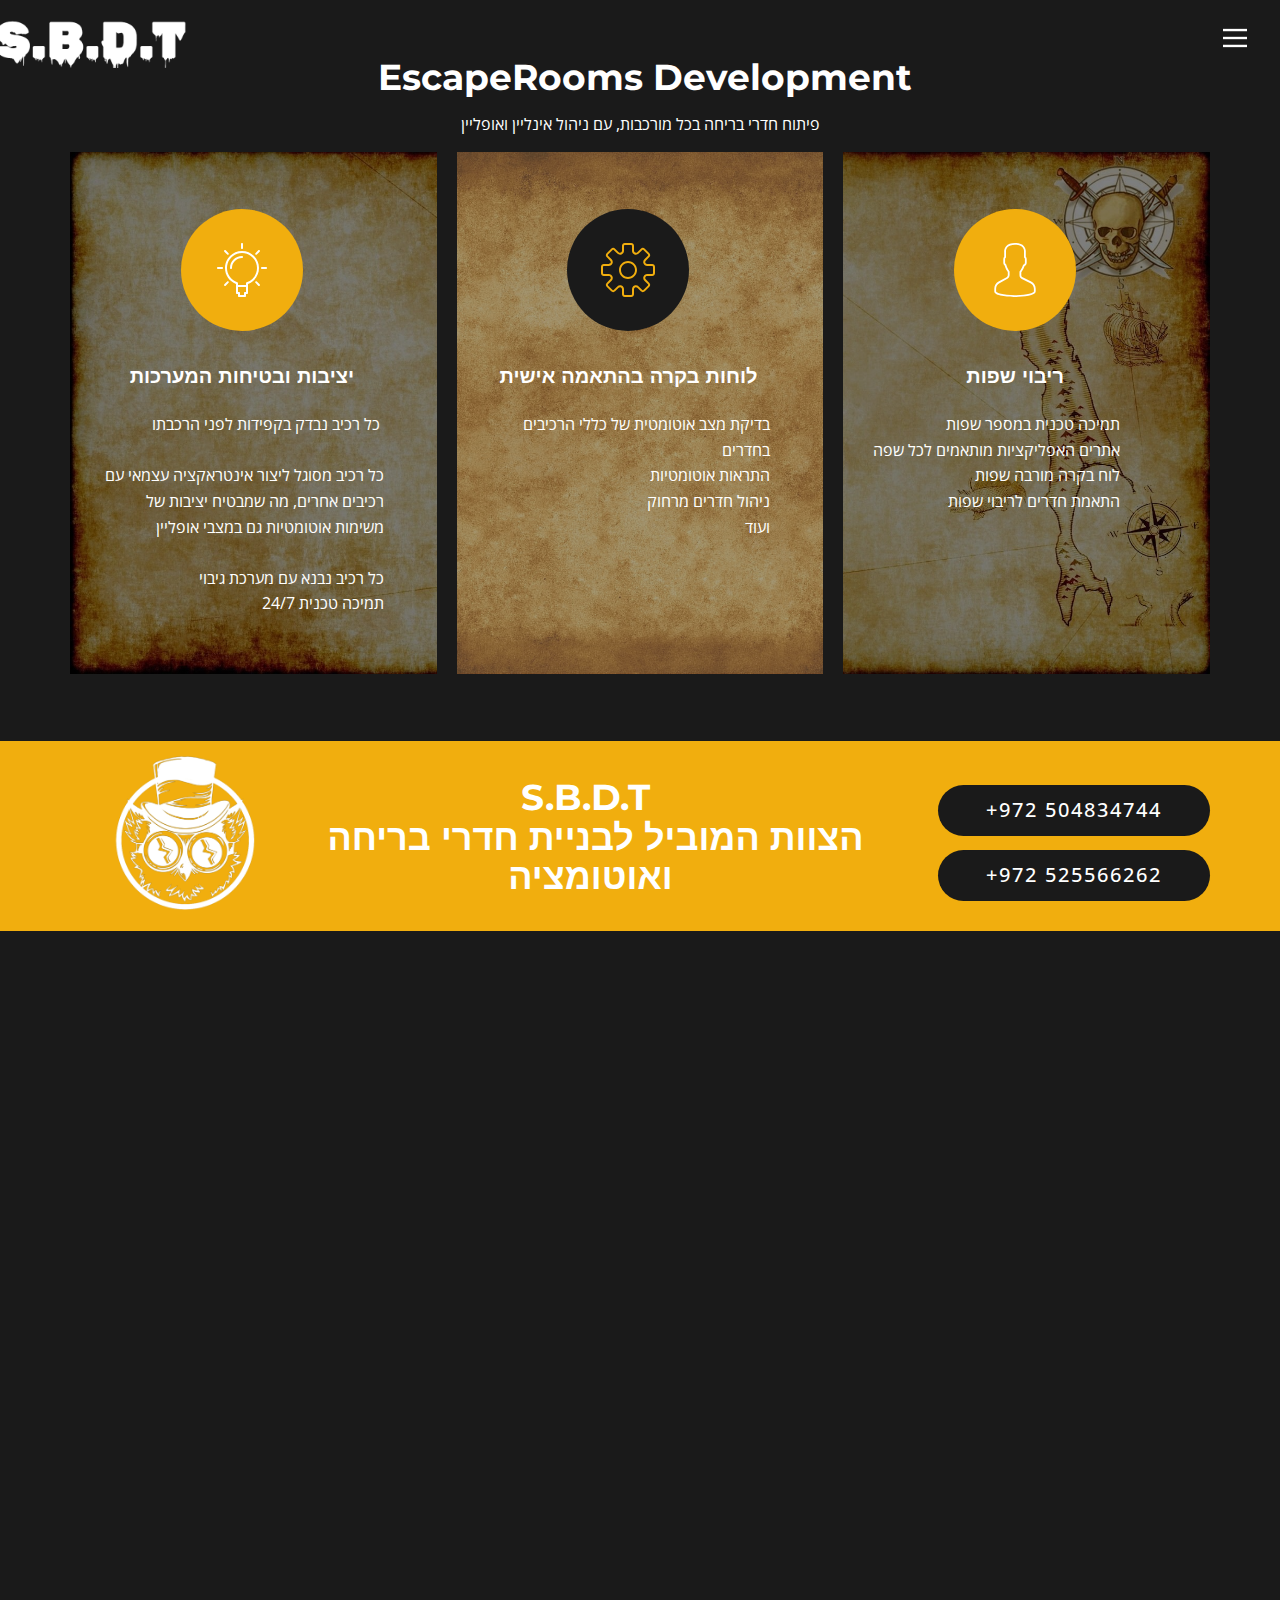
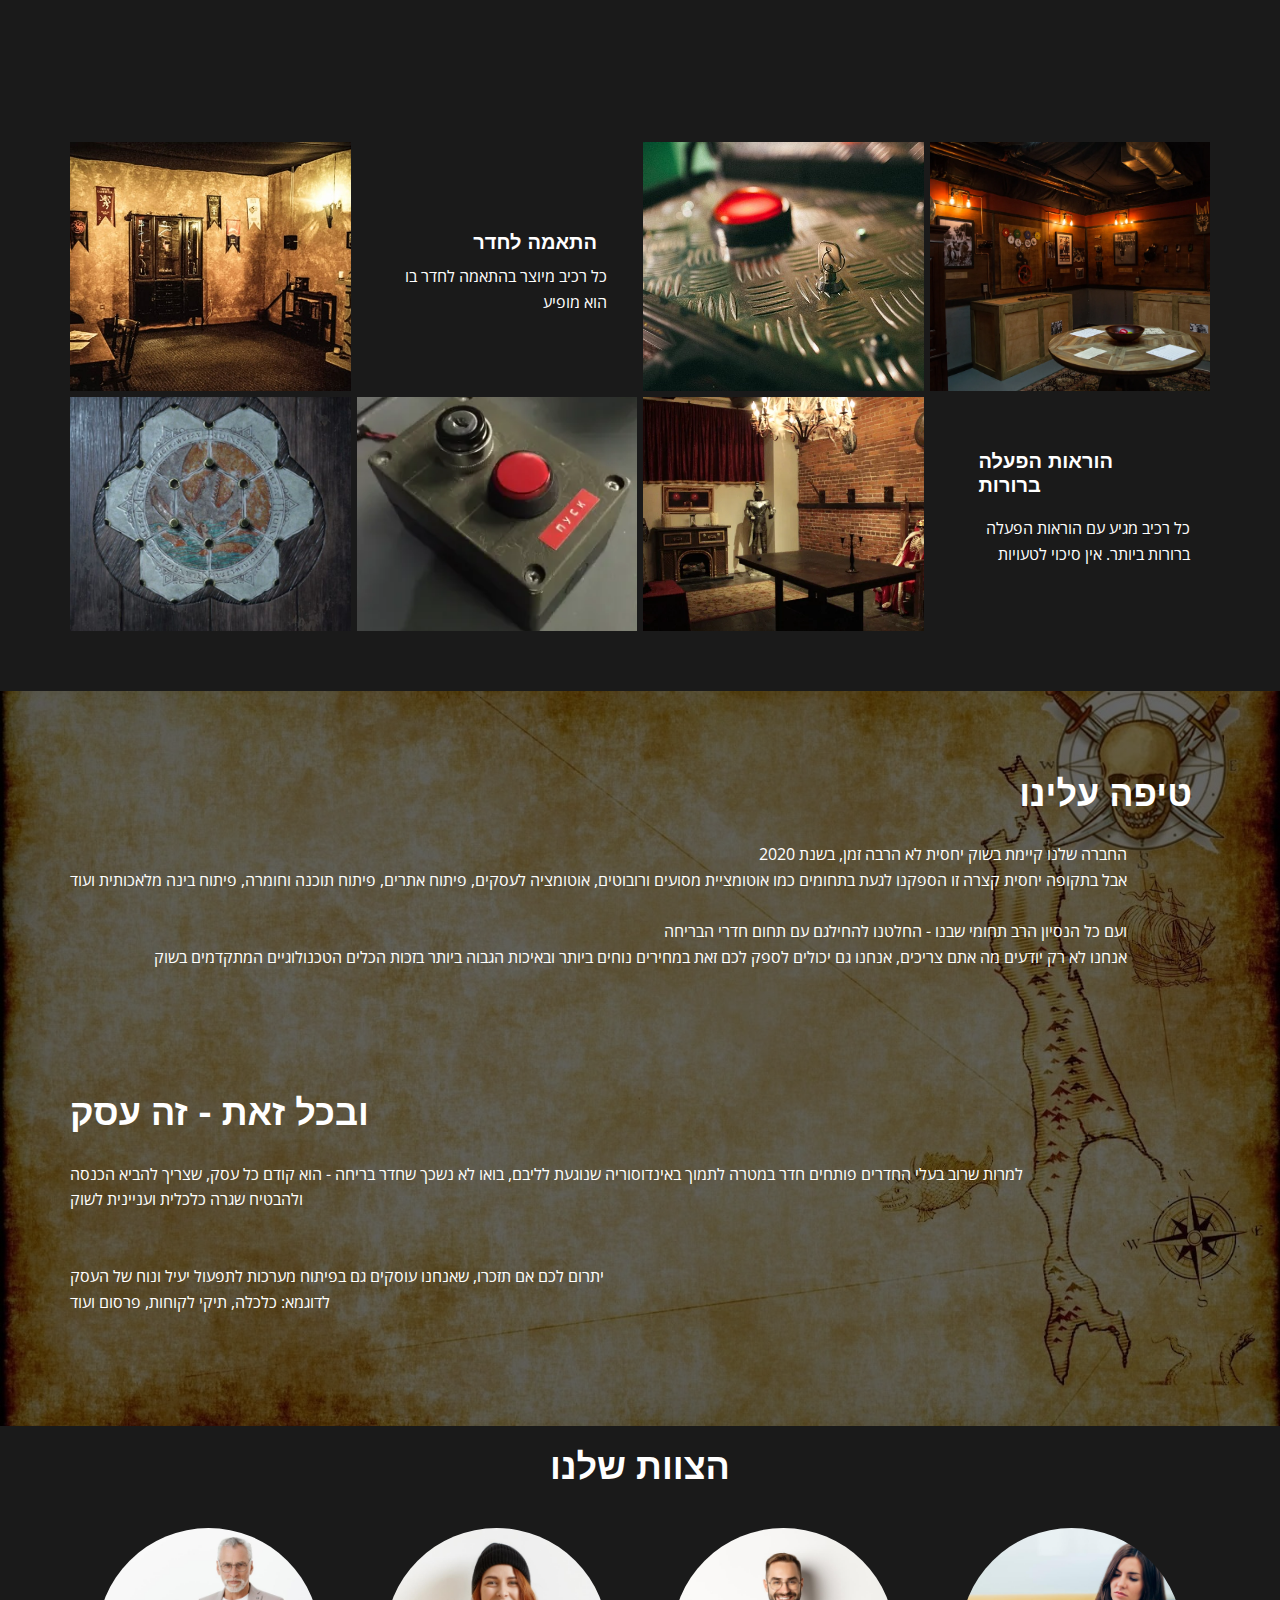
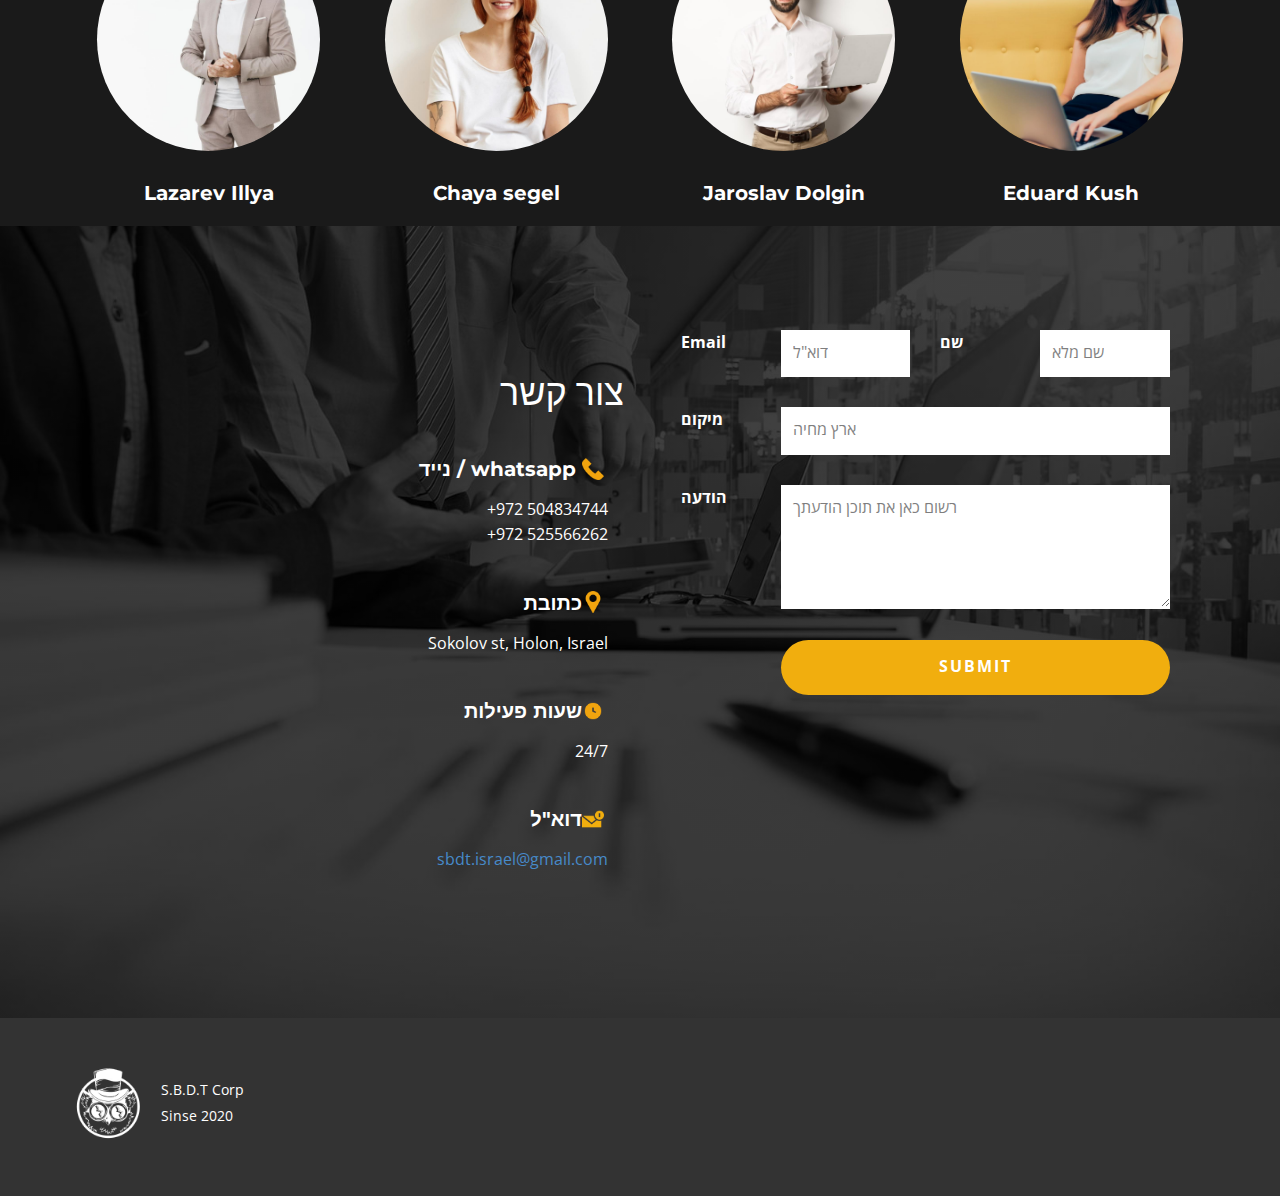
==== index.html @ 3de1fb05 "Update index.html" ====
<!DOCTYPE html>
<html style="font-size: 16px;" lang="ru"><head>
    <meta name="viewport" content="width=device-width, initial-scale=1.0">
    <meta charset="utf-8">
    <meta name="keywords" content="​We Provide Flexible IT Choose, ​​We advise leaders on strategy, marketing, organization and IT, The Future That You Will See Soon, 92, 37, 25, Contact Us">
    <meta name="description" content="Разработка тех поддержка кветс комнат">
    <title>פיתוח חדרי בריחה</title>
    <link rel="stylesheet" href="./nicepage.css" media="screen">
<link rel="stylesheet" href="./he.css" media="screen">
    <script class="u-script" type="text/javascript" src="./jquery.js" defer=""></script>
    <script class="u-script" type="text/javascript" src="./nicepage.js" defer=""></script>
    <meta name="generator" content="Nicepage 5.9.10, nicepage.com">
    <meta name="referrer" content="origin">
    <link id="u-theme-google-font" rel="stylesheet" href="https://fonts.googleapis.com/css?family=Roboto:100,100i,300,300i,400,400i,500,500i,700,700i,900,900i|Open+Sans:300,300i,400,400i,500,500i,600,600i,700,700i,800,800i">
    <link id="u-page-google-font" rel="stylesheet" href="https://fonts.googleapis.com/css?family=Montserrat:100,100i,200,200i,300,300i,400,400i,500,500i,600,600i,700,700i,800,800i,900,900i">
    
    
    
    
    
    
    
    
    <script type="application/ld+json">{
		"@context": "http://schema.org",
		"@type": "Organization",
		"name": "Site1",
		"logo": "/images/logo.png"
}</script>
    <meta name="theme-color" content="#478ac9">
    <meta property="og:title" content="פיתוח חדרי בריחה SBDT">
    <meta property="og:description" content="פיתוח חדרי בריחה • SBDT">
    <meta property="og:type" content="website">
  <script>
    function gdprConfirmed() {
        return true;
    }
    function dynamicLoadScript(src) {
        var script = document.createElement('script');
        script.src = src && typeof src === 'string' ? src : 'https://www.google.com/recaptcha/api.js?render=6LfAHPQlAAAAAA3vXrbldy4jl2K6qHG-6I332Dzw';
        script.async = true;
        document.body.appendChild(script);
        script.onload = function() {
            let event = new CustomEvent("recaptchaLoaded");
            document.dispatchEvent(event);
        };
    }
    document.addEventListener('DOMContentLoaded', function () {
        var confirmButton = document.querySelector('.u-cookies-consent .u-button-confirm');
        if (confirmButton) {
            confirmButton.onclick = dynamicLoadScript;
        }
    });
    </script>
    <script>
        document.addEventListener("DOMContentLoaded", function(){
            if (!gdprConfirmed()) {
                return;
            }
            dynamicLoadScript();
        });
    </script>
    <script>
        document.addEventListener("recaptchaLoaded", function() {
            if (!gdprConfirmed()) {
                return;
            }
            (function (grecaptcha, sitekey, actions) {
                var recaptcha = {
                    execute: function (action, submitFormCb) {
                        try {
                            grecaptcha.execute(
                                sitekey,
                                {action: action}
                            ).then(function (token) {
                                var forms = document.getElementsByTagName('form');

                                for (var i = 0; i < forms.length; i++) {
                                    var fields = forms[i].getElementsByTagName('input');

                                    for (var j = 0; j < fields.length; j++) {
                                        var field = fields[j];

                                        if ('recaptchaResponse' === field.getAttribute('name')) {
                                            field.setAttribute('value', token);
                                            break;
                                        }
                                    }
                                }
                                submitFormCb();
                            });
                        } catch (e) {
                            var formError = document.querySelector('.u-form-send-error');

                            if (formError) {
                                formError.innerText = 'Неверный владелец сайта: ' + e.message.replace(/:[\s\S]*/, '');
                                formError.style.display = 'block';
                            }
                        }
                    },

                    executeContact: function (submitFormCb) {
                        recaptcha.execute(actions['contact'], submitFormCb);
                    }
                };

                window.recaptchaObject = recaptcha;
            })(
                grecaptcha,
                
                '6LfAHPQlAAAAAA3vXrbldy4jl2K6qHG-6I332Dzw',
                {'contact': 'contact'}
            );
        });
    </script>
<meta data-intl-tel-input-cdn-path="intlTelInput/"></head>
<body class="u-body u-overlap u-xl-mode" data-lang="he"><header class="u-clearfix u-header u-header" id="sec-5789"><a href="https://nicepage.com" class="u-image u-logo u-image-1" data-image-width="640" data-image-height="126">
  <img src="./images/logo.png" class="u-logo-image u-logo-image-1">
</a><nav class="u-align-left u-font-size-14 u-menu u-menu-hamburger u-nav-spacing-25 u-offcanvas u-menu-1" data-responsive-from="XL">
  <div class="menu-collapse">
    <a class="u-button-style u-nav-link u-text-white" href="#" style="padding: 4px 0px; font-size: calc(1em + 8px);">
      <svg class="u-svg-link" preserveAspectRatio="xMidYMin slice" viewBox="0 0 302 302" style=""><use xmlns:xlink="http://www.w3.org/1999/xlink" xlink:href="#svg-7b92"></use></svg>
      <svg xmlns="http://www.w3.org/2000/svg" xmlns:xlink="http://www.w3.org/1999/xlink" version="1.1" id="svg-7b92" x="0px" y="0px" viewBox="0 0 302 302" style="enable-background:new 0 0 302 302;" xml:space="preserve" class="u-svg-content"><g><rect y="36" width="302" height="30"></rect><rect y="236" width="302" height="30"></rect><rect y="136" width="302" height="30"></rect>
</g><g></g><g></g><g></g><g></g><g></g><g></g><g></g><g></g><g></g><g></g><g></g><g></g><g></g><g></g><g></g></svg>
    </a>
  </div>
  <div class="u-custom-menu u-nav-container">
    <ul class="u-nav u-unstyled u-nav-1"><li class="u-nav-item"><a class="u-button-style u-nav-link u-palette-1-base u-text-active-white u-text-hover-grey-50 u-text-white" href="/he.html#carousel_6845" style="padding: 10px 20px;">דף הבית</a>
</li><li class="u-nav-item"><a class="u-button-style u-nav-link u-palette-1-base u-text-active-white u-text-hover-grey-50 u-text-white" href="/he.html#carousel_c0f6" style="padding: 10px 20px;">הצוות שלנו</a>
</li><li class="u-nav-item"><a class="u-button-style u-nav-link u-palette-1-base u-text-active-white u-text-hover-grey-50 u-text-white" href="/he.html#carousel_c68a" style="padding: 10px 20px;">צור קשר</a>
</li></ul>
  </div>
  <div class="u-custom-menu u-nav-container-collapse">
    <div class="u-align-center u-black u-container-style u-inner-container-layout u-opacity u-opacity-95 u-sidenav">
      <div class="u-inner-container-layout u-sidenav-overflow">
        <div class="u-menu-close"></div>
        <ul class="u-align-center u-nav u-popupmenu-items u-unstyled u-nav-2"><li class="u-nav-item"><a class="u-button-style u-nav-link" href="/he.html#carousel_6845">דף הבית</a>
</li><li class="u-nav-item"><a class="u-button-style u-nav-link" href="/he.html#carousel_c0f6">הצוות שלנו</a>
</li><li class="u-nav-item"><a class="u-button-style u-nav-link" href="/he.html#carousel_c68a">צור קשר</a>
</li></ul>
      </div>
    </div>
    <div class="u-black u-menu-overlay u-opacity u-opacity-70"></div>
  </div>
</nav></header>
<section class="u-clearfix u-grey-90 u-section-1" id="carousel_6845">
<div class="u-clearfix u-sheet u-sheet-1">
  <h2 class="u-align-center u-custom-font u-font-montserrat u-text u-text-default u-text-1">&nbsp;EscapeRooms Development</h2>
  <p class="u-align-center u-text u-text-2"> פיתוח חדרי בריחה בכל מורכבות, עם ניהול אינליין ואופליין<br>
  </p>
  <div class="u-expanded-width u-list u-list-1">
    <div class="u-repeater u-repeater-1">
      <div class="u-container-style u-custom-item u-image u-list-item u-repeater-item u-shading u-image-1" data-image-width="1600" data-image-height="1000">
        <div class="u-container-layout u-similar-container u-container-layout-1"><span class="u-align-center u-custom-item u-icon u-icon-circle u-palette-3-base u-text-white u-icon-1"><svg class="u-svg-link" preserveAspectRatio="xMidYMin slice" viewBox="0 0 54 54" style=""><use xmlns:xlink="http://www.w3.org/1999/xlink" xlink:href="#svg-997c"></use></svg><svg class="u-svg-content" viewBox="0 0 54 54" x="0px" y="0px" id="svg-997c" style="enable-background:new 0 0 54 54;"><g><path d="M27,8c-9.374,0-17,7.626-17,17c0,7.112,4.391,13.412,11,15.9V50c0,0.553,0.447,1,1,1h1v2c0,0.553,0.447,1,1,1h6
c0.553,0,1-0.447,1-1v-2h1c0.553,0,1-0.447,1-1v-9.1c6.609-2.488,11-8.788,11-15.9C44,15.626,36.374,8,27,8z M30,49
c-0.553,0-1,0.447-1,1v2h-4v-2c0-0.553-0.447-1-1-1h-1v-5h8v5H30z M31.688,39.242C31.277,39.377,31,39.761,31,40.192V42h-8v-1.808
c0-0.432-0.277-0.815-0.688-0.95C16.145,37.214,12,31.49,12,25c0-8.271,6.729-15,15-15s15,6.729,15,15
C42,31.49,37.855,37.214,31.688,39.242z"></path><path d="M27,6c0.553,0,1-0.447,1-1V1c0-0.553-0.447-1-1-1s-1,0.447-1,1v4C26,5.553,26.447,6,27,6z"></path><path d="M51,24h-4c-0.553,0-1,0.447-1,1s0.447,1,1,1h4c0.553,0,1-0.447,1-1S51.553,24,51,24z"></path><path d="M7,24H3c-0.553,0-1,0.447-1,1s0.447,1,1,1h4c0.553,0,1-0.447,1-1S7.553,24,7,24z"></path><path d="M43.264,7.322l-2.828,2.828c-0.391,0.391-0.391,1.023,0,1.414c0.195,0.195,0.451,0.293,0.707,0.293
s0.512-0.098,0.707-0.293l2.828-2.828c0.391-0.391,0.391-1.023,0-1.414S43.654,6.932,43.264,7.322z"></path><path d="M12.15,38.436l-2.828,2.828c-0.391,0.391-0.391,1.023,0,1.414c0.195,0.195,0.451,0.293,0.707,0.293
s0.512-0.098,0.707-0.293l2.828-2.828c0.391-0.391,0.391-1.023,0-1.414S12.541,38.045,12.15,38.436z"></path><path d="M41.85,38.436c-0.391-0.391-1.023-0.391-1.414,0s-0.391,1.023,0,1.414l2.828,2.828c0.195,0.195,0.451,0.293,0.707,0.293
s0.512-0.098,0.707-0.293c0.391-0.391,0.391-1.023,0-1.414L41.85,38.436z"></path><path d="M12.15,11.564c0.195,0.195,0.451,0.293,0.707,0.293s0.512-0.098,0.707-0.293c0.391-0.391,0.391-1.023,0-1.414l-2.828-2.828
c-0.391-0.391-1.023-0.391-1.414,0s-0.391,1.023,0,1.414L12.15,11.564z"></path><path d="M27,13c-6.617,0-12,5.383-12,12c0,0.553,0.447,1,1,1s1-0.447,1-1c0-5.514,4.486-10,10-10c0.553,0,1-0.447,1-1
S27.553,13,27,13z"></path>
</g></svg></span>
          <h5 class="u-align-center u-custom-font u-font-montserrat u-text u-text-default u-text-3">יציבות ובטיחות המערכות</h5>
          <p class="u-align-right u-custom-item u-spacing-15 u-text u-text-default u-text-4">כל רכיב נבדק בקפידות לפני הרכבתו&nbsp;<br>
            <br>כל ​רכיב מסוגל ליצור&nbsp;אינטראקציה&nbsp;עצמאי&nbsp;עם ​רכיבים אחרים, מה שמבטיח יציבות של משימות אוטומטיות גם במצבי אופליין<br>
            <br>כל ​רכיב נבנא עם מערכת גיבוי<br>תמיכה טכנית 24/7
          </p>
        </div>
      </div>
      <div class="u-container-style u-custom-item u-image u-list-item u-repeater-item u-shading u-image-2" data-image-width="910" data-image-height="861">
        <div class="u-container-layout u-similar-container u-container-layout-2"><span class="u-align-center u-custom-item u-grey-90 u-icon u-icon-circle u-text-palette-3-base u-icon-2"><svg class="u-svg-link" preserveAspectRatio="xMidYMin slice" viewBox="0 0 54 54" style=""><use xmlns:xlink="http://www.w3.org/1999/xlink" xlink:href="#svg-9608"></use></svg><svg class="u-svg-content" viewBox="0 0 54 54" x="0px" y="0px" id="svg-9608" style="enable-background:new 0 0 54 54;"><g><path d="M51.22,21h-5.052c-0.812,0-1.481-0.447-1.792-1.197s-0.153-1.54,0.42-2.114l3.572-3.571
c0.525-0.525,0.814-1.224,0.814-1.966c0-0.743-0.289-1.441-0.814-1.967l-4.553-4.553c-1.05-1.05-2.881-1.052-3.933,0l-3.571,3.571
c-0.574,0.573-1.366,0.733-2.114,0.421C33.447,9.313,33,8.644,33,7.832V2.78C33,1.247,31.753,0,30.22,0H23.78
C22.247,0,21,1.247,21,2.78v5.052c0,0.812-0.447,1.481-1.197,1.792c-0.748,0.313-1.54,0.152-2.114-0.421l-3.571-3.571
c-1.052-1.052-2.883-1.05-3.933,0l-4.553,4.553c-0.525,0.525-0.814,1.224-0.814,1.967c0,0.742,0.289,1.44,0.814,1.966l3.572,3.571
c0.573,0.574,0.73,1.364,0.42,2.114S8.644,21,7.832,21H2.78C1.247,21,0,22.247,0,23.78v6.439C0,31.753,1.247,33,2.78,33h5.052
c0.812,0,1.481,0.447,1.792,1.197s0.153,1.54-0.42,2.114l-3.572,3.571c-0.525,0.525-0.814,1.224-0.814,1.966
c0,0.743,0.289,1.441,0.814,1.967l4.553,4.553c1.051,1.051,2.881,1.053,3.933,0l3.571-3.572c0.574-0.573,1.363-0.731,2.114-0.42
c0.75,0.311,1.197,0.98,1.197,1.792v5.052c0,1.533,1.247,2.78,2.78,2.78h6.439c1.533,0,2.78-1.247,2.78-2.78v-5.052
c0-0.812,0.447-1.481,1.197-1.792c0.751-0.312,1.54-0.153,2.114,0.42l3.571,3.572c1.052,1.052,2.883,1.05,3.933,0l4.553-4.553
c0.525-0.525,0.814-1.224,0.814-1.967c0-0.742-0.289-1.44-0.814-1.966l-3.572-3.571c-0.573-0.574-0.73-1.364-0.42-2.114
S45.356,33,46.168,33h5.052c1.533,0,2.78-1.247,2.78-2.78V23.78C54,22.247,52.753,21,51.22,21z M52,30.22
C52,30.65,51.65,31,51.22,31h-5.052c-1.624,0-3.019,0.932-3.64,2.432c-0.622,1.5-0.295,3.146,0.854,4.294l3.572,3.571
c0.305,0.305,0.305,0.8,0,1.104l-4.553,4.553c-0.304,0.304-0.799,0.306-1.104,0l-3.571-3.572c-1.149-1.149-2.794-1.474-4.294-0.854
c-1.5,0.621-2.432,2.016-2.432,3.64v5.052C31,51.65,30.65,52,30.22,52H23.78C23.35,52,23,51.65,23,51.22v-5.052
c0-1.624-0.932-3.019-2.432-3.64c-0.503-0.209-1.021-0.311-1.533-0.311c-1.014,0-1.997,0.4-2.761,1.164l-3.571,3.572
c-0.306,0.306-0.801,0.304-1.104,0l-4.553-4.553c-0.305-0.305-0.305-0.8,0-1.104l3.572-3.571c1.148-1.148,1.476-2.794,0.854-4.294
C10.851,31.932,9.456,31,7.832,31H2.78C2.35,31,2,30.65,2,30.22V23.78C2,23.35,2.35,23,2.78,23h5.052
c1.624,0,3.019-0.932,3.64-2.432c0.622-1.5,0.295-3.146-0.854-4.294l-3.572-3.571c-0.305-0.305-0.305-0.8,0-1.104l4.553-4.553
c0.304-0.305,0.799-0.305,1.104,0l3.571,3.571c1.147,1.147,2.792,1.476,4.294,0.854C22.068,10.851,23,9.456,23,7.832V2.78
C23,2.35,23.35,2,23.78,2h6.439C30.65,2,31,2.35,31,2.78v5.052c0,1.624,0.932,3.019,2.432,3.64
c1.502,0.622,3.146,0.294,4.294-0.854l3.571-3.571c0.306-0.305,0.801-0.305,1.104,0l4.553,4.553c0.305,0.305,0.305,0.8,0,1.104
l-3.572,3.571c-1.148,1.148-1.476,2.794-0.854,4.294c0.621,1.5,2.016,2.432,3.64,2.432h5.052C51.65,23,52,23.35,52,23.78V30.22z"></path><path d="M27,18c-4.963,0-9,4.037-9,9s4.037,9,9,9s9-4.037,9-9S31.963,18,27,18z M27,34c-3.859,0-7-3.141-7-7s3.141-7,7-7
s7,3.141,7,7S30.859,34,27,34z"></path>
</g></svg></span>
          <h5 class="u-align-center u-custom-font u-font-montserrat u-text u-text-default u-text-5">לוחות בקרה בהתאמה אישית</h5>
          <p class="u-align-right u-custom-item u-spacing-15 u-text u-text-default u-text-6">בדיקת מצב אוטומטית של כללי הרכיבים בחדרים<br>התראות אוטומטיות<br>ניהול חדרים מרחוק<br>ועוד
          </p>
        </div>
      </div>
      <div class="u-container-align-center u-container-style u-custom-item u-image u-list-item u-repeater-item u-shading u-image-3" data-image-width="1600" data-image-height="1000">
        <div class="u-container-layout u-similar-container u-container-layout-3"><span class="u-align-center u-custom-item u-icon u-icon-circle u-palette-3-base u-icon-3"><svg class="u-svg-link" preserveAspectRatio="xMidYMin slice" viewBox="0 0 60 60" style=""><use xmlns:xlink="http://www.w3.org/1999/xlink" xlink:href="#svg-826c"></use></svg><svg class="u-svg-content" viewBox="0 0 60 60" x="0px" y="0px" id="svg-826c" style="enable-background:new 0 0 60 60;"><path d="M48.014,42.889l-9.553-4.776C37.56,37.662,37,36.756,37,35.748v-3.381c0.229-0.28,0.47-0.599,0.719-0.951
c1.239-1.75,2.232-3.698,2.954-5.799C42.084,24.97,43,23.575,43,22v-4c0-0.963-0.36-1.896-1-2.625v-5.319
c0.056-0.55,0.276-3.824-2.092-6.525C37.854,1.188,34.521,0,30,0s-7.854,1.188-9.908,3.53C17.724,6.231,17.944,9.506,18,10.056
v5.319c-0.64,0.729-1,1.662-1,2.625v4c0,1.217,0.553,2.352,1.497,3.109c0.916,3.627,2.833,6.36,3.503,7.237v3.309
c0,0.968-0.528,1.856-1.377,2.32l-8.921,4.866C8.801,44.424,7,47.458,7,50.762V54c0,4.746,15.045,6,23,6s23-1.254,23-6v-3.043
C53,47.519,51.089,44.427,48.014,42.889z M51,54c0,1.357-7.412,4-21,4S9,55.357,9,54v-3.238c0-2.571,1.402-4.934,3.659-6.164
l8.921-4.866C23.073,38.917,24,37.354,24,35.655v-4.019l-0.233-0.278c-0.024-0.029-2.475-2.994-3.41-7.065l-0.091-0.396l-0.341-0.22
C19.346,23.303,19,22.676,19,22v-4c0-0.561,0.238-1.084,0.67-1.475L20,16.228V10l-0.009-0.131c-0.003-0.027-0.343-2.799,1.605-5.021
C23.253,2.958,26.081,2,30,2c3.905,0,6.727,0.951,8.386,2.828c1.947,2.201,1.625,5.017,1.623,5.041L40,16.228l0.33,0.298
C40.762,16.916,41,17.439,41,18v4c0,0.873-0.572,1.637-1.422,1.899l-0.498,0.153l-0.16,0.495c-0.669,2.081-1.622,4.003-2.834,5.713
c-0.297,0.421-0.586,0.794-0.837,1.079L35,31.623v4.125c0,1.77,0.983,3.361,2.566,4.153l9.553,4.776
C49.513,45.874,51,48.28,51,50.957V54z"></path></svg></span>
          <h5 class="u-align-center u-custom-font u-font-montserrat u-text u-text-default u-text-7">ריבוי שפות</h5>
          <p class="u-align-right u-custom-item u-spacing-15 u-text u-text-default u-text-8">תמיכה טכנית במספר שפות<br>אתרים האפליקציות מותאמים לכל שפה<br>לוח בקרה מורבה שפות<br>התאמת חדרים לריבוי שפות
          </p>
        </div>
      </div>
    </div>
  </div>
</div>
</section>
<section class="u-clearfix u-palette-3-base u-section-2" id="carousel_320a">
<div class="u-clearfix u-sheet u-valign-middle-lg u-valign-middle-md u-valign-middle-xl u-sheet-1">
  <div class="u-clearfix u-expanded-width u-gutter-0 u-layout-wrap u-layout-wrap-1">
    <div class="u-layout">
      <div class="u-layout-row">
        <div class="u-align-center u-container-style u-layout-cell u-left-cell u-size-38-lg u-size-38-md u-size-38-sm u-size-38-xs u-size-44-xl u-layout-cell-1">
          <div class="u-container-layout u-container-layout-1">
            <img class="u-image u-image-contain u-image-default u-preserve-proportions u-image-1" src="./images/IMG22.png" alt="" data-image-width="776" data-image-height="767">
            <h2 class="u-custom-font u-font-montserrat u-text u-text-white u-text-1">S.B.D.T&nbsp;<br>&nbsp;הצוות המוביל לבניית חדרי בריחה ואוטומציה
            </h2>
          </div>
        </div>
        <div class="cell-temp-clone u-align-right u-container-style u-layout-cell u-right-cell u-similar-fill u-size-16-xl u-size-22-lg u-size-22-md u-size-22-sm u-size-22-xs u-layout-cell-2">
          <div class="u-container-layout u-container-layout-2">
            <a href="tel:+972504834744" class="u-align-center u-border-active-palette-2-light-2 u-border-hover-palette-2-light-2 u-border-none u-btn u-btn-round u-button-style u-color-scheme-summer-time u-color-style-multicolor-1 u-custom u-grey-90 u-radius-50 u-text-active-palette-3-base u-text-hover-palette-3-base u-btn-1" data-animation-name="" data-animation-duration="0" data-animation-delay="0" data-animation-direction="">+972 504834744</a>
            <a href="tel:+972525566262" class="u-align-center u-border-active-palette-2-light-2 u-border-hover-palette-2-light-2 u-border-none u-btn u-btn-round u-button-style u-color-scheme-summer-time u-color-style-multicolor-1 u-custom u-grey-90 u-radius-50 u-text-active-palette-3-base u-text-hover-palette-3-base u-btn-2" data-animation-name="" data-animation-duration="0" data-animation-delay="0" data-animation-direction="">+972 525566262</a>
          </div>
        </div>
      </div>
    </div>
  </div>
</div>
</section>
<section class="u-align-left u-clearfix u-grey-90 u-section-3" id="carousel_d161">
<div class="u-list u-list-1">
  <div class="u-repeater u-repeater-1">
    <div class="u-align-left u-container-align-center u-container-style u-list-item u-opacity u-opacity-90 u-repeater-item u-shape-rectangle u-list-item-1" data-animation-name="customAnimationIn" data-animation-duration="1500" data-animation-delay="500">
      <div class="u-container-layout u-similar-container u-valign-top u-container-layout-1"><span class="u-align-center u-icon u-icon-circle u-palette-3-base u-text-white u-icon-1"><svg class="u-svg-link" preserveAspectRatio="xMidYMin slice" viewBox="0 0 54 54" style=""><use xmlns:xlink="http://www.w3.org/1999/xlink" xlink:href="#svg-0cd9"></use></svg><svg class="u-svg-content" viewBox="0 0 54 54" x="0px" y="0px" id="svg-0cd9" style="enable-background:new 0 0 54 54;"><g><path d="M27,8c-9.374,0-17,7.626-17,17c0,7.112,4.391,13.412,11,15.9V50c0,0.553,0.447,1,1,1h1v2c0,0.553,0.447,1,1,1h6
c0.553,0,1-0.447,1-1v-2h1c0.553,0,1-0.447,1-1v-9.1c6.609-2.488,11-8.788,11-15.9C44,15.626,36.374,8,27,8z M30,49
c-0.553,0-1,0.447-1,1v2h-4v-2c0-0.553-0.447-1-1-1h-1v-5h8v5H30z M31.688,39.242C31.277,39.377,31,39.761,31,40.192V42h-8v-1.808
c0-0.432-0.277-0.815-0.688-0.95C16.145,37.214,12,31.49,12,25c0-8.271,6.729-15,15-15s15,6.729,15,15
C42,31.49,37.855,37.214,31.688,39.242z"></path><path d="M27,6c0.553,0,1-0.447,1-1V1c0-0.553-0.447-1-1-1s-1,0.447-1,1v4C26,5.553,26.447,6,27,6z"></path><path d="M51,24h-4c-0.553,0-1,0.447-1,1s0.447,1,1,1h4c0.553,0,1-0.447,1-1S51.553,24,51,24z"></path><path d="M7,24H3c-0.553,0-1,0.447-1,1s0.447,1,1,1h4c0.553,0,1-0.447,1-1S7.553,24,7,24z"></path><path d="M43.264,7.322l-2.828,2.828c-0.391,0.391-0.391,1.023,0,1.414c0.195,0.195,0.451,0.293,0.707,0.293
s0.512-0.098,0.707-0.293l2.828-2.828c0.391-0.391,0.391-1.023,0-1.414S43.654,6.932,43.264,7.322z"></path><path d="M12.15,38.436l-2.828,2.828c-0.391,0.391-0.391,1.023,0,1.414c0.195,0.195,0.451,0.293,0.707,0.293
s0.512-0.098,0.707-0.293l2.828-2.828c0.391-0.391,0.391-1.023,0-1.414S12.541,38.045,12.15,38.436z"></path><path d="M41.85,38.436c-0.391-0.391-1.023-0.391-1.414,0s-0.391,1.023,0,1.414l2.828,2.828c0.195,0.195,0.451,0.293,0.707,0.293
s0.512-0.098,0.707-0.293c0.391-0.391,0.391-1.023,0-1.414L41.85,38.436z"></path><path d="M12.15,11.564c0.195,0.195,0.451,0.293,0.707,0.293s0.512-0.098,0.707-0.293c0.391-0.391,0.391-1.023,0-1.414l-2.828-2.828
c-0.391-0.391-1.023-0.391-1.414,0s-0.391,1.023,0,1.414L12.15,11.564z"></path><path d="M27,13c-6.617,0-12,5.383-12,12c0,0.553,0.447,1,1,1s1-0.447,1-1c0-5.514,4.486-10,10-10c0.553,0,1-0.447,1-1
S27.553,13,27,13z"></path>
</g></svg></span>
        <h4 class="u-align-center u-custom-font u-custom-item u-font-montserrat u-text u-text-1">איכות מוצר גבוה ביותר</h4>
        <p class="u-align-center u-text u-text-2">כל רכיב נבדק לפני הרכבתו, ויחדם אם זאת כל רכיב מגיע עם מערכת הפעלה רזרבית לגיבוי</p>
      </div>
    </div>
    <div class="u-align-left u-container-align-center u-container-style u-list-item u-opacity u-opacity-90 u-repeater-item u-shape-rectangle u-list-item-2" data-animation-name="customAnimationIn" data-animation-duration="1500">
      <div class="u-container-layout u-similar-container u-valign-top u-container-layout-2"><span class="u-align-center u-icon u-icon-circle u-palette-3-base u-text-white u-icon-2"><svg class="u-svg-link" preserveAspectRatio="xMidYMin slice" viewBox="0 0 54 54" style=""><use xmlns:xlink="http://www.w3.org/1999/xlink" xlink:href="#svg-81b3"></use></svg><svg class="u-svg-content" viewBox="0 0 54 54" x="0px" y="0px" id="svg-81b3" style="enable-background:new 0 0 54 54;"><g><path d="M51.22,21h-5.052c-0.812,0-1.481-0.447-1.792-1.197s-0.153-1.54,0.42-2.114l3.572-3.571
c0.525-0.525,0.814-1.224,0.814-1.966c0-0.743-0.289-1.441-0.814-1.967l-4.553-4.553c-1.05-1.05-2.881-1.052-3.933,0l-3.571,3.571
c-0.574,0.573-1.366,0.733-2.114,0.421C33.447,9.313,33,8.644,33,7.832V2.78C33,1.247,31.753,0,30.22,0H23.78
C22.247,0,21,1.247,21,2.78v5.052c0,0.812-0.447,1.481-1.197,1.792c-0.748,0.313-1.54,0.152-2.114-0.421l-3.571-3.571
c-1.052-1.052-2.883-1.05-3.933,0l-4.553,4.553c-0.525,0.525-0.814,1.224-0.814,1.967c0,0.742,0.289,1.44,0.814,1.966l3.572,3.571
c0.573,0.574,0.73,1.364,0.42,2.114S8.644,21,7.832,21H2.78C1.247,21,0,22.247,0,23.78v6.439C0,31.753,1.247,33,2.78,33h5.052
c0.812,0,1.481,0.447,1.792,1.197s0.153,1.54-0.42,2.114l-3.572,3.571c-0.525,0.525-0.814,1.224-0.814,1.966
c0,0.743,0.289,1.441,0.814,1.967l4.553,4.553c1.051,1.051,2.881,1.053,3.933,0l3.571-3.572c0.574-0.573,1.363-0.731,2.114-0.42
c0.75,0.311,1.197,0.98,1.197,1.792v5.052c0,1.533,1.247,2.78,2.78,2.78h6.439c1.533,0,2.78-1.247,2.78-2.78v-5.052
c0-0.812,0.447-1.481,1.197-1.792c0.751-0.312,1.54-0.153,2.114,0.42l3.571,3.572c1.052,1.052,2.883,1.05,3.933,0l4.553-4.553
c0.525-0.525,0.814-1.224,0.814-1.967c0-0.742-0.289-1.44-0.814-1.966l-3.572-3.571c-0.573-0.574-0.73-1.364-0.42-2.114
S45.356,33,46.168,33h5.052c1.533,0,2.78-1.247,2.78-2.78V23.78C54,22.247,52.753,21,51.22,21z M52,30.22
C52,30.65,51.65,31,51.22,31h-5.052c-1.624,0-3.019,0.932-3.64,2.432c-0.622,1.5-0.295,3.146,0.854,4.294l3.572,3.571
c0.305,0.305,0.305,0.8,0,1.104l-4.553,4.553c-0.304,0.304-0.799,0.306-1.104,0l-3.571-3.572c-1.149-1.149-2.794-1.474-4.294-0.854
c-1.5,0.621-2.432,2.016-2.432,3.64v5.052C31,51.65,30.65,52,30.22,52H23.78C23.35,52,23,51.65,23,51.22v-5.052
c0-1.624-0.932-3.019-2.432-3.64c-0.503-0.209-1.021-0.311-1.533-0.311c-1.014,0-1.997,0.4-2.761,1.164l-3.571,3.572
c-0.306,0.306-0.801,0.304-1.104,0l-4.553-4.553c-0.305-0.305-0.305-0.8,0-1.104l3.572-3.571c1.148-1.148,1.476-2.794,0.854-4.294
C10.851,31.932,9.456,31,7.832,31H2.78C2.35,31,2,30.65,2,30.22V23.78C2,23.35,2.35,23,2.78,23h5.052
c1.624,0,3.019-0.932,3.64-2.432c0.622-1.5,0.295-3.146-0.854-4.294l-3.572-3.571c-0.305-0.305-0.305-0.8,0-1.104l4.553-4.553
c0.304-0.305,0.799-0.305,1.104,0l3.571,3.571c1.147,1.147,2.792,1.476,4.294,0.854C22.068,10.851,23,9.456,23,7.832V2.78
C23,2.35,23.35,2,23.78,2h6.439C30.65,2,31,2.35,31,2.78v5.052c0,1.624,0.932,3.019,2.432,3.64
c1.502,0.622,3.146,0.294,4.294-0.854l3.571-3.571c0.306-0.305,0.801-0.305,1.104,0l4.553,4.553c0.305,0.305,0.305,0.8,0,1.104
l-3.572,3.571c-1.148,1.148-1.476,2.794-0.854,4.294c0.621,1.5,2.016,2.432,3.64,2.432h5.052C51.65,23,52,23.35,52,23.78V30.22z"></path><path d="M27,18c-4.963,0-9,4.037-9,9s4.037,9,9,9s9-4.037,9-9S31.963,18,27,18z M27,34c-3.859,0-7-3.141-7-7s3.141-7,7-7
s7,3.141,7,7S30.859,34,27,34z"></path>
</g></svg></span>
        <h4 class="u-align-center u-custom-font u-custom-item u-font-montserrat u-text u-text-3">התאמה אישית</h4>
        <p class="u-align-center u-text u-text-4">כל רכיב וקומפונטה בחדר מורכבים בהתאמה אישית לאותו החדר. זו הדרך הכי בטוחה למנוע תקלות ולהבטיח יציבות</p>
      </div>
    </div>
    <div class="u-align-left u-container-align-center u-container-style u-list-item u-opacity u-opacity-90 u-repeater-item u-shape-rectangle u-list-item-3" data-animation-name="customAnimationIn" data-animation-duration="1500" data-animation-delay="500">
      <div class="u-container-layout u-similar-container u-valign-top u-container-layout-3"><span class="u-align-center u-icon u-icon-circle u-palette-3-base u-text-white u-icon-3"><svg class="u-svg-link" preserveAspectRatio="xMidYMin slice" viewBox="0 0 60 60" style=""><use xmlns:xlink="http://www.w3.org/1999/xlink" xlink:href="#svg-36f8"></use></svg><svg class="u-svg-content" viewBox="0 0 60 60" x="0px" y="0px" id="svg-36f8" style="enable-background:new 0 0 60 60;"><g><path d="M42.595,0H17.405C14.977,0,13,1.977,13,4.405v51.189C13,58.023,14.977,60,17.405,60h25.189C45.023,60,47,58.023,47,55.595
V4.405C47,1.977,45.023,0,42.595,0z M15,8h30v38H15V8z M17.405,2h25.189C43.921,2,45,3.079,45,4.405V6H15V4.405
C15,3.079,16.079,2,17.405,2z M42.595,58H17.405C16.079,58,15,56.921,15,55.595V48h30v7.595C45,56.921,43.921,58,42.595,58z"></path><path d="M30,49c-2.206,0-4,1.794-4,4s1.794,4,4,4s4-1.794,4-4S32.206,49,30,49z M30,55c-1.103,0-2-0.897-2-2s0.897-2,2-2
s2,0.897,2,2S31.103,55,30,55z"></path><path d="M26,5h4c0.553,0,1-0.447,1-1s-0.447-1-1-1h-4c-0.553,0-1,0.447-1,1S25.447,5,26,5z"></path><path d="M33,5h1c0.553,0,1-0.447,1-1s-0.447-1-1-1h-1c-0.553,0-1,0.447-1,1S32.447,5,33,5z"></path><path d="M56.612,4.569c-0.391-0.391-1.023-0.391-1.414,0s-0.391,1.023,0,1.414c3.736,3.736,3.736,9.815,0,13.552
c-0.391,0.391-0.391,1.023,0,1.414c0.195,0.195,0.451,0.293,0.707,0.293s0.512-0.098,0.707-0.293
C61.128,16.434,61.128,9.085,56.612,4.569z"></path><path d="M52.401,6.845c-0.391-0.391-1.023-0.391-1.414,0s-0.391,1.023,0,1.414c1.237,1.237,1.918,2.885,1.918,4.639
s-0.681,3.401-1.918,4.638c-0.391,0.391-0.391,1.023,0,1.414c0.195,0.195,0.451,0.293,0.707,0.293s0.512-0.098,0.707-0.293
c1.615-1.614,2.504-3.764,2.504-6.052S54.017,8.459,52.401,6.845z"></path><path d="M4.802,5.983c0.391-0.391,0.391-1.023,0-1.414s-1.023-0.391-1.414,0c-4.516,4.516-4.516,11.864,0,16.38
c0.195,0.195,0.451,0.293,0.707,0.293s0.512-0.098,0.707-0.293c0.391-0.391,0.391-1.023,0-1.414
C1.065,15.799,1.065,9.72,4.802,5.983z"></path><path d="M9.013,6.569c-0.391-0.391-1.023-0.391-1.414,0c-1.615,1.614-2.504,3.764-2.504,6.052s0.889,4.438,2.504,6.053
c0.195,0.195,0.451,0.293,0.707,0.293s0.512-0.098,0.707-0.293c0.391-0.391,0.391-1.023,0-1.414
c-1.237-1.237-1.918-2.885-1.918-4.639S7.775,9.22,9.013,7.983C9.403,7.593,9.403,6.96,9.013,6.569z"></path>
</g></svg></span>
        <h4 class="u-align-center u-custom-font u-custom-item u-font-montserrat u-text u-text-5">תמיד בכיס</h4>
        <p class="u-align-center u-text u-text-6">כל לקוח מקבל אלף ואחד אפשרויות יצירת קשר עם הטכנאים. נשאר רק לבחור את האפשרות הנוחה ביותר</p>
      </div>
    </div>
    <div class="u-align-left u-container-align-center u-container-style u-list-item u-opacity u-opacity-90 u-repeater-item u-shape-rectangle u-list-item-4" data-animation-name="customAnimationIn" data-animation-duration="1500" data-animation-delay="500">
      <div class="u-container-layout u-similar-container u-valign-top u-container-layout-4"><span class="u-align-center u-icon u-icon-circle u-palette-3-base u-text-white u-icon-4"><svg class="u-svg-link" preserveAspectRatio="xMidYMin slice" viewBox="0 0 60 60" style=""><use xmlns:xlink="http://www.w3.org/1999/xlink" xlink:href="#svg-562a"></use></svg><svg class="u-svg-content" viewBox="0 0 60 60" x="0px" y="0px" id="svg-562a" style="enable-background:new 0 0 60 60;"><g><path d="M38.914,0H6.5v60h47V14.586L38.914,0z M39.5,3.414L50.086,14H39.5V3.414z M8.5,58V2h29v14h14v42H8.5z"></path><path d="M42.5,21h-16c-0.552,0-1,0.447-1,1s0.448,1,1,1h16c0.552,0,1-0.447,1-1S43.052,21,42.5,21z"></path><path d="M22.875,18.219l-4.301,3.441l-1.367-1.367c-0.391-0.391-1.023-0.391-1.414,0s-0.391,1.023,0,1.414l2,2
C17.987,23.901,18.243,24,18.5,24c0.22,0,0.441-0.072,0.624-0.219l5-4c0.432-0.346,0.501-0.975,0.156-1.406
C23.936,17.943,23.306,17.874,22.875,18.219z"></path><path d="M42.5,32h-16c-0.552,0-1,0.447-1,1s0.448,1,1,1h16c0.552,0,1-0.447,1-1S43.052,32,42.5,32z"></path><path d="M22.875,29.219l-4.301,3.441l-1.367-1.367c-0.391-0.391-1.023-0.391-1.414,0s-0.391,1.023,0,1.414l2,2
C17.987,34.901,18.243,35,18.5,35c0.22,0,0.441-0.072,0.624-0.219l5-4c0.432-0.346,0.501-0.975,0.156-1.406
C23.936,28.943,23.306,28.874,22.875,29.219z"></path><path d="M42.5,43h-16c-0.552,0-1,0.447-1,1s0.448,1,1,1h16c0.552,0,1-0.447,1-1S43.052,43,42.5,43z"></path><path d="M22.875,40.219l-4.301,3.441l-1.367-1.367c-0.391-0.391-1.023-0.391-1.414,0s-0.391,1.023,0,1.414l2,2
C17.987,45.901,18.243,46,18.5,46c0.22,0,0.441-0.072,0.624-0.219l5-4c0.432-0.346,0.501-0.975,0.156-1.406
C23.936,39.943,23.306,39.874,22.875,40.219z"></path>
</g></svg></span>
        <h4 class="u-align-center u-custom-font u-custom-item u-font-montserrat u-text u-text-7">המחירים המובילים בשוק העולמי</h4>
        <p class="u-align-center u-text u-text-8">אתם משלמים לנו רק על העבודה, ולא על רכיבים<br>אפשרות תשלום במזומן&nbsp;
        </p>
      </div>
    </div>
    <div class="u-align-left u-container-align-center u-container-style u-list-item u-opacity u-opacity-90 u-repeater-item u-shape-rectangle u-list-item-5" data-animation-name="customAnimationIn" data-animation-duration="1500" data-animation-delay="500">
      <div class="u-container-layout u-similar-container u-valign-top u-container-layout-5"><span class="u-align-center u-icon u-icon-circle u-palette-3-base u-text-white u-icon-5"><svg class="u-svg-link" preserveAspectRatio="xMidYMin slice" viewBox="0 0 61.168 61.168" style=""><use xmlns:xlink="http://www.w3.org/1999/xlink" xlink:href="#svg-55de"></use></svg><svg class="u-svg-content" viewBox="0 0 61.168 61.168" x="0px" y="0px" id="svg-55de" style="enable-background:new 0 0 61.168 61.168;"><g><path d="M30.938,26.584c3.859,0,7-3.141,7-7s-3.141-7-7-7s-7,3.141-7,7S27.078,26.584,30.938,26.584z M30.938,14.584
c2.757,0,5,2.243,5,5s-2.243,5-5,5s-5-2.243-5-5S28.181,14.584,30.938,14.584z"></path><path d="M50.216,37.584h-7.161l3.047-4.4c5.755-7.671,4.922-20.28-1.781-26.982c-3.621-3.622-8.437-5.617-13.56-5.617
c-5.122,0-9.938,1.995-13.56,5.617c-6.703,6.702-7.536,19.312-1.804,26.952l3.068,4.431h-7.513L0,60.584h61.168L50.216,37.584z
M17.02,31.984c-5.199-6.933-4.454-18.32,1.596-24.369c3.244-3.244,7.558-5.031,12.146-5.031s8.901,1.787,12.146,5.031
c6.05,6.049,6.795,17.437,1.573,24.399L30.761,51.827l-9.863-14.243h0L17.02,31.984z M12.216,39.584h7.634l10.911,15.757
l10.91-15.757h7.281l9.048,19H3.168L12.216,39.584z"></path>
</g></svg></span>
        <h4 class="u-align-center u-custom-font u-custom-item u-font-montserrat u-text u-text-9">אנחנו ממש בכל מקום</h4>
        <p class="u-align-center u-text u-text-10">אין סיבה להגיע למשרדינו. אנחנו מגיעים עד הלקוח, גם בארץ וגם בחו"ל</p>
      </div>
    </div>
    <div class="u-align-left u-container-align-center u-container-style u-list-item u-opacity u-opacity-90 u-repeater-item u-shape-rectangle u-list-item-6" data-animation-name="customAnimationIn" data-animation-duration="1500" data-animation-delay="500">
      <div class="u-container-layout u-similar-container u-valign-top u-container-layout-6"><span class="u-align-center u-icon u-icon-circle u-palette-3-base u-text-white u-icon-6"><svg class="u-svg-link" preserveAspectRatio="xMidYMin slice" viewBox="0 0 60 60" style=""><use xmlns:xlink="http://www.w3.org/1999/xlink" xlink:href="#svg-44ef"></use></svg><svg class="u-svg-content" viewBox="0 0 60 60" x="0px" y="0px" id="svg-44ef" style="enable-background:new 0 0 60 60;"><path d="M55.014,45.389l-9.553-4.776C44.56,40.162,44,39.256,44,38.248v-3.381c0.229-0.28,0.47-0.599,0.719-0.951
c1.239-1.75,2.232-3.698,2.954-5.799C49.084,27.47,50,26.075,50,24.5v-4c0-0.963-0.36-1.896-1-2.625v-5.319
c0.056-0.55,0.276-3.824-2.092-6.525C44.854,3.688,41.521,2.5,37,2.5s-7.854,1.188-9.908,3.53c-1.435,1.637-1.918,3.481-2.064,4.805
C23.314,9.949,21.294,9.5,19,9.5c-10.389,0-10.994,8.855-11,9v4.579c-0.648,0.706-1,1.521-1,2.33v3.454
c0,1.079,0.483,2.085,1.311,2.765c0.825,3.11,2.854,5.46,3.644,6.285v2.743c0,0.787-0.428,1.509-1.171,1.915l-6.653,4.173
C1.583,48.134,0,50.801,0,53.703V57.5h14h2h44v-4.043C60,50.019,58.089,46.927,55.014,45.389z M14,53.262V55.5H2v-1.797
c0-2.17,1.184-4.164,3.141-5.233l6.652-4.173c1.333-0.727,2.161-2.121,2.161-3.641v-3.591l-0.318-0.297
c-0.026-0.024-2.683-2.534-3.468-5.955l-0.091-0.396l-0.342-0.22C9.275,29.899,9,29.4,9,28.863v-3.454
c0-0.36,0.245-0.788,0.671-1.174L10,23.938l-0.002-5.38C10.016,18.271,10.537,11.5,19,11.5c2.393,0,4.408,0.553,6,1.644v4.731
c-0.64,0.729-1,1.662-1,2.625v4c0,0.304,0.035,0.603,0.101,0.893c0.027,0.116,0.081,0.222,0.118,0.334
c0.055,0.168,0.099,0.341,0.176,0.5c0.001,0.002,0.002,0.003,0.003,0.005c0.256,0.528,0.629,1,1.099,1.377
c0.005,0.019,0.011,0.036,0.016,0.054c0.06,0.229,0.123,0.457,0.191,0.68l0.081,0.261c0.014,0.046,0.031,0.093,0.046,0.139
c0.035,0.108,0.069,0.215,0.105,0.321c0.06,0.175,0.123,0.356,0.196,0.553c0.031,0.082,0.065,0.156,0.097,0.237
c0.082,0.209,0.164,0.411,0.25,0.611c0.021,0.048,0.039,0.1,0.06,0.147l0.056,0.126c0.026,0.058,0.053,0.11,0.079,0.167
c0.098,0.214,0.194,0.421,0.294,0.621c0.016,0.032,0.031,0.067,0.047,0.099c0.063,0.125,0.126,0.243,0.189,0.363
c0.108,0.206,0.214,0.4,0.32,0.588c0.052,0.092,0.103,0.182,0.154,0.269c0.144,0.246,0.281,0.472,0.414,0.682
c0.029,0.045,0.057,0.092,0.085,0.135c0.242,0.375,0.452,0.679,0.626,0.916c0.046,0.063,0.086,0.117,0.125,0.17
c0.022,0.029,0.052,0.071,0.071,0.097v3.309c0,0.968-0.528,1.856-1.377,2.32l-2.646,1.443l-0.461-0.041l-0.188,0.395l-5.626,3.069
C15.801,46.924,14,49.958,14,53.262z M58,55.5H16v-2.238c0-2.571,1.402-4.934,3.659-6.164l8.921-4.866
C30.073,41.417,31,39.854,31,38.155v-4.018v-0.001l-0.194-0.232l-0.038-0.045c-0.002-0.003-0.064-0.078-0.165-0.21
c-0.006-0.008-0.012-0.016-0.019-0.024c-0.053-0.069-0.115-0.152-0.186-0.251c-0.001-0.002-0.002-0.003-0.003-0.005
c-0.149-0.207-0.336-0.476-0.544-0.8c-0.005-0.007-0.009-0.015-0.014-0.022c-0.098-0.153-0.202-0.32-0.308-0.497
c-0.008-0.013-0.016-0.026-0.024-0.04c-0.226-0.379-0.466-0.808-0.705-1.283c0,0-0.001-0.001-0.001-0.002
c-0.127-0.255-0.254-0.523-0.378-0.802l0,0c-0.017-0.039-0.035-0.077-0.052-0.116h0c-0.055-0.125-0.11-0.256-0.166-0.391
c-0.02-0.049-0.04-0.1-0.06-0.15c-0.052-0.131-0.105-0.263-0.161-0.414c-0.102-0.272-0.198-0.556-0.29-0.849l-0.055-0.178
c-0.006-0.02-0.013-0.04-0.019-0.061c-0.094-0.316-0.184-0.639-0.26-0.971l-0.091-0.396l-0.341-0.22
C26.346,25.803,26,25.176,26,24.5v-4c0-0.561,0.238-1.084,0.67-1.475L27,18.728V12.5v-0.354l-0.027-0.021
c-0.034-0.722,0.009-2.935,1.623-4.776C30.253,5.458,33.081,4.5,37,4.5c3.905,0,6.727,0.951,8.386,2.828
c1.947,2.201,1.625,5.017,1.623,5.041L47,18.728l0.33,0.298C47.762,19.416,48,19.939,48,20.5v4c0,0.873-0.572,1.637-1.422,1.899
l-0.498,0.153l-0.16,0.495c-0.669,2.081-1.622,4.003-2.834,5.713c-0.297,0.421-0.586,0.794-0.837,1.079L42,34.123v4.125
c0,1.77,0.983,3.361,2.566,4.153l9.553,4.776C56.513,48.374,58,50.78,58,53.457V55.5z"></path></svg></span>
        <h4 class="u-align-center u-custom-font u-custom-item u-font-montserrat u-text u-text-11">תמיכה טכנית 24/7</h4>
        <p class="u-align-center u-text u-text-12">בכל רגע ביממה יש מענה<br>גם תקלות זה משהו שצריך להיות קל ונוח
        </p>
      </div>
    </div>
  </div>
</div>
</section>
<section class="u-clearfix u-container-align-left-xs u-grey-90 u-section-4" id="carousel_fa99">
<div class="u-clearfix u-sheet u-valign-middle u-sheet-1">
  <div class="u-clearfix u-expanded-width u-gutter-6 u-layout-wrap u-layout-wrap-1">
    <div class="u-layout">
      <div class="u-layout-col">
        <div class="u-size-30">
          <div class="u-layout-row">
            <div class="u-container-align-center u-container-style u-image u-layout-cell u-size-15 u-image-1" data-image-width="750" data-image-height="450">
              <div class="u-container-layout u-container-layout-1"></div>
            </div>
            <div class="u-container-style u-layout-cell u-size-15 u-layout-cell-2">
              <div class="u-container-layout u-container-layout-2">
                <h6 class="u-align-left u-custom-font u-font-montserrat u-text u-text-default u-text-1">התאמה לחדר</h6>
                <p class="u-align-right u-text u-text-default u-text-2">כל רכיב מיוצר בהתאמה לחדר בו הוא מופיע</p>
              </div>
            </div>
            <div class="u-container-align-center u-container-style u-image u-layout-cell u-size-15 u-image-2" data-image-width="669" data-image-height="446">
              <div class="u-container-layout u-container-layout-3"></div>
            </div>
            <div class="u-container-align-center u-container-style u-image u-layout-cell u-size-15 u-image-3" data-image-width="2000" data-image-height="1333">
              <div class="u-container-layout u-container-layout-4"></div>
            </div>
          </div>
        </div>
        <div class="u-size-30">
          <div class="u-layout-row">
            <div class="u-container-align-center u-container-style u-image u-layout-cell u-size-15 u-image-4" data-image-width="1536" data-image-height="864">
              <div class="u-container-layout u-container-layout-5"></div>
            </div>
            <div class="u-container-align-center u-container-style u-image u-layout-cell u-size-15 u-image-5" data-image-width="300" data-image-height="271">
              <div class="u-container-layout u-container-layout-6"></div>
            </div>
            <div class="u-container-align-center u-container-style u-image u-layout-cell u-size-15 u-image-6" data-image-width="800" data-image-height="449">
              <div class="u-container-layout u-container-layout-7"></div>
            </div>
            <div class="u-container-style u-layout-cell u-size-15 u-layout-cell-8">
              <div class="u-container-layout u-container-layout-8">
                <h6 class="u-align-left u-custom-font u-font-montserrat u-text u-text-default u-text-3">הוראות הפעלה ברורות</h6>
                <p class="u-align-right u-text u-text-default u-text-4">כל רכיב מגיע עם הוראות הפעלה ברורות ביותר. אין סיכוי לטעויות</p>
              </div>
            </div>
          </div>
        </div>
      </div>
    </div>
  </div>
</div>
</section>
<section class="u-align-left u-clearfix u-container-align-right-md u-container-align-right-sm u-container-align-right-xs u-image u-shading u-section-5" id="carousel_c509" data-image-width="1600" data-image-height="1000">
<div class="u-clearfix u-sheet u-sheet-1">
  <h3 class="u-align-right u-custom-font u-font-montserrat u-text u-text-1">טיפה עלינו</h3>
  <p class="u-align-right u-text u-text-default u-text-2">החברה שלנו קיימת בשוק יחסית לא הרבה זמן, בשנת&nbsp;2020<br>אבל בתקופה יחסית קצרה זו הספקנו לגעת בתחומים כמו אוטומציית מסועים ורובוטים, אוטומציה לעסקים, פיתוח אתרים, פיתוח תוכנה וחומרה, פיתוח בינה מלאכותית ועוד<br>
    <br>ועם כל הנסיון הרב תחומי שבנו - החלטנו להחילגם עם תחום חדרי הבריחה<br>אנחנו לא רק יודעים מה אתם צריכים, אנחנו גם יכולים לספק לכם זאת&nbsp;במחירים נוחים ביותר ובאיכות הגבוה ביותר בזכות הכלים הטכנולוגיים המתקדמים בשוק <br>
    <br>
    <br>
  </p>
  <h3 class="u-align-left-lg u-align-left-xl u-align-right-md u-align-right-sm u-align-right-xs u-custom-font u-font-montserrat u-text u-text-3">ובכל זאת - זה עסק</h3>
  <p class="u-align-left-lg u-align-left-xl u-align-right-md u-align-right-sm u-align-right-xs u-text u-text-default u-text-4">למרות שרוב בעלי החדרים פותחים חדר במטרה לתמוך באינדוסוריה שנוגעת לליבם, בואו לא נשכך שחדר בריחה - הוא קודם כל עסק, שצריך להביא הכנסה&nbsp;<br>ולהבטיח שגרה כלכלית ועניינית לשוק<br>
    <br>
    <br>יתרום לכם אם תזכרו, שאנחנו עוסקים גם בפיתוח מערכות לתפעול יעיל ונוח של העסק<br>לדוגמא: כלכלה, תיקי לקוחות, פרסום ועוד<br>
    <br>
    <br>
  </p>
</div>
</section>
<section class="u-clearfix u-grey-90 u-section-6" id="carousel_c0f6">
<div class="u-clearfix u-sheet u-valign-middle u-sheet-1">
  <h2 class="u-align-center u-custom-font u-font-montserrat u-text u-text-1">הצוות שלנו</h2>
  <div class="u-expanded-width u-list u-list-1">
    <div class="u-repeater u-repeater-1">
      <div class="u-align-center u-container-align-center u-container-style u-list-item u-repeater-item u-list-item-1">
        <div class="u-container-layout u-similar-container u-container-layout-1">
          <div class="u-image u-image-circle u-preserve-proportions u-image-1" alt="" data-image-width="1500" data-image-height="1000"></div>
          <h6 class="u-align-center u-custom-font u-font-montserrat u-text u-text-default u-text-2">Lazarev Illya</h6>
        </div>
      </div>
      <div class="u-align-center u-container-align-center u-container-style u-list-item u-repeater-item u-list-item-2">
        <div class="u-container-layout u-similar-container u-container-layout-2">
          <div class="u-image u-image-circle u-preserve-proportions u-image-2" alt="" data-image-width="1500" data-image-height="1000"></div>
          <h6 class="u-align-center u-custom-font u-font-montserrat u-text u-text-default u-text-3">Chaya segel</h6>
        </div>
      </div>
      <div class="u-align-center u-container-align-center u-container-style u-list-item u-repeater-item u-list-item-3">
        <div class="u-container-layout u-similar-container u-container-layout-3">
          <div class="u-image u-image-circle u-preserve-proportions u-image-3" alt="" data-image-width="1500" data-image-height="1000"></div>
          <h6 class="u-align-center u-custom-font u-font-montserrat u-text u-text-default u-text-4">Jaroslav Dolgin</h6>
        </div>
      </div>
      <div class="u-align-center u-container-align-center u-container-style u-list-item u-repeater-item u-list-item-4">
        <div class="u-container-layout u-similar-container u-container-layout-4">
          <div class="u-image u-image-circle u-preserve-proportions u-image-4" alt="" data-image-width="1500" data-image-height="1001"></div>
          <h6 class="u-align-center u-custom-font u-font-montserrat u-text u-text-default u-text-5">Eduard Kush</h6>
        </div>
      </div>
    </div>
  </div>
</div>
</section>
<section class="u-clearfix u-image u-shading u-section-7" id="carousel_c68a" data-image-width="1620" data-image-height="1080">
<div class="u-clearfix u-sheet u-valign-middle-xs u-sheet-1">
  <div class="u-clearfix u-expanded-width u-gutter-0 u-layout-wrap u-layout-wrap-1">
    <div class="u-layout">
      <div class="u-layout-row">
        <div class="u-align-right u-container-style u-layout-cell u-left-cell u-size-30 u-layout-cell-1">
          <div class="u-container-layout u-container-layout-1">
            <h2 class="u-text u-text-1">צור קשר</h2>
            <div class="u-list u-list-1">
              <div class="u-repeater u-repeater-1">
                <div class="u-container-align-right u-container-style u-list-item u-repeater-item u-shape-rectangle">
                  <div class="u-container-layout u-similar-container u-container-layout-2">
                    <h5 class="u-align-right u-custom-font u-font-montserrat u-text u-text-2">נייד / whatsapp&nbsp;<span class="u-file-icon u-icon u-text-palette-3-base u-icon-1"><img src="./images/1082334-3da3ecc0.png" alt=""></span>
                    </h5>
                    <p class="u-align-right u-text u-text-3">+972 504834744<br>+972 525566262
                    </p>
                  </div>
                </div>
                <div class="u-container-align-right u-container-style u-list-item u-repeater-item u-shape-rectangle">
                  <div class="u-container-layout u-similar-container u-container-layout-3">
                    <h5 class="u-align-right u-custom-font u-font-montserrat u-text u-text-4">כתובת<span class="u-file-icon u-icon u-text-palette-3-base u-icon-2"><img src="./images/205d33fb-71c4-40dc-a07f-7a1273e85973-a71d61bb.png" alt=""></span>
                    </h5>
                    <p class="u-align-right u-text u-text-5">Sokolov st, Holon, Israel</p>
                  </div>
                </div>
                <div class="u-container-align-right u-container-style u-list-item u-repeater-item u-shape-rectangle">
                  <div class="u-container-layout u-similar-container u-container-layout-4">
                    <h5 class="u-align-right u-custom-font u-font-montserrat u-text u-text-6">שעות פעילות<span class="u-file-icon u-icon u-text-palette-3-base u-icon-3"><img src="./images/2791568-72648669.png" alt=""></span>
                    </h5>
                    <p class="u-align-right u-text u-text-7">24/7</p>
                  </div>
                </div>
                <div class="u-container-align-right u-container-style u-list-item u-repeater-item u-shape-rectangle">
                  <div class="u-container-layout u-similar-container u-container-layout-5">
                    <h5 class="u-align-right u-custom-font u-font-montserrat u-text u-text-8">דוא"ל<span class="u-file-icon u-icon u-text-palette-3-base u-icon-4"><img src="./images/1804925-f5ddb2e2.png" alt=""></span>
                    </h5>
                    <p class="u-align-right u-text u-text-9">
                      <a class="u-active-none u-border-none u-btn u-button-link u-button-style u-hover-none u-none u-text-palette-1-base u-btn-1" href="mailto:sbdt.israel@gmail.com?subject=EscapeRoom">sbdt.israel@gmail.com</a>
                    </p>
                  </div>
                </div>
              </div>
            </div>
          </div>
        </div>
        <div class="u-container-style u-layout-cell u-right-cell u-size-30 u-layout-cell-2">
          <div class="u-container-layout u-container-layout-6">
            <div class="u-align-right-xs u-form u-form-1">
              <form action="https://forms.nicepagesrv.com/v2/form/process" class="u-clearfix u-form-spacing-30 u-form-vertical u-inner-form" style="padding: 10px" source="email" name="form">
                <div class="u-form-email u-form-group u-form-partition-factor-2 u-label-left">
                  <label for="email-319a" class="u-label u-text-body-alt-color u-label-1">Email</label>
                  <input type="email" placeholder="דוא&quot;ל" id="email-319a" name="email" class="u-border-2 u-border-no-left u-border-no-right u-border-no-top u-border-white u-input u-input-rectangle" required="">
                </div>
                <div class="u-form-group u-form-name u-form-partition-factor-2 u-label-left">
                  <label for="name-319a" class="u-label u-text-body-alt-color u-label-2">שם</label>
                  <input type="text" placeholder="שם מלא" id="name-319a" name="name" class="u-border-2 u-border-no-left u-border-no-right u-border-no-top u-border-white u-input u-input-rectangle" required="">
                </div>
                <div class="u-form-address u-form-group u-label-left u-form-group-3">
                  <label for="address-452f" class="u-label u-text-body-alt-color u-label-3">מיקום</label>
                  <input type="text" placeholder="ארץ מחיה" id="address-452f" name="location" class="u-border-2 u-border-no-left u-border-no-right u-border-no-top u-border-white u-input u-input-rectangle" required="">
                </div>
                <div class="u-form-group u-form-message u-label-left">
                  <label for="message-319a" class="u-label u-text-body-alt-color u-label-4">הודעה</label>
                  <textarea placeholder="רשום כאן את תוכן הודעתך" rows="4" cols="50" id="message-319a" name="message" class="u-border-2 u-border-no-left u-border-no-right u-border-no-top u-border-white u-input u-input-rectangle" required=""></textarea>
                </div>
                <div class="u-align-left-lg u-align-left-md u-align-left-sm u-align-left-xl u-form-group u-form-submit u-label-left">
                  <label class="u-label u-label-5"></label>
                  <div class="u-align-left-xs u-btn-submit-container">
                    <a href="#" class="u-active-white u-border-none u-btn u-btn-round u-btn-submit u-button-style u-hover-white u-palette-3-base u-radius-50 u-btn-2">Submit</a>
                  </div>
                  <input type="submit" value="submit" class="u-form-control-hidden">
                </div>
                <div class="u-form-send-message u-form-send-success"> Thank you! Your message has been sent. </div>
                <div class="u-form-send-error u-form-send-message"> Unable to send your message. Please fix errors then try again. </div>
                <input type="hidden" value="" name="recaptchaResponse">
                <input type="hidden" name="formServices" value="2db32b8450aa8c6e763c3447fe12a248">
                <input type="hidden" name="siteKey" value="6LfAHPQlAAAAAA3vXrbldy4jl2K6qHG-6I332Dzw">
              </form>
            </div>
          </div>
        </div>
      </div>
    </div>
  </div>
</div>
</section>


<footer class="u-align-center u-clearfix u-footer u-grey-80 u-footer" id="sec-977c"><div class="u-clearfix u-sheet u-valign-middle-lg u-valign-middle-md u-valign-middle-sm u-valign-middle-xs u-sheet-1">
  <img class="u-image u-image-contain u-image-default u-preserve-proportions u-image-1" src="./images/IMG22.png" alt="" data-image-width="776" data-image-height="767">
  <p class="u-align-left u-small-text u-text u-text-variant u-text-1">S.B.D.T Corp</p>
  <p class="u-align-left u-small-text u-text u-text-variant u-text-2">Sinse 2020</p>
</div></footer>
<section class="u-backlink u-clearfix u-grey-80">

</section>

</body></html>
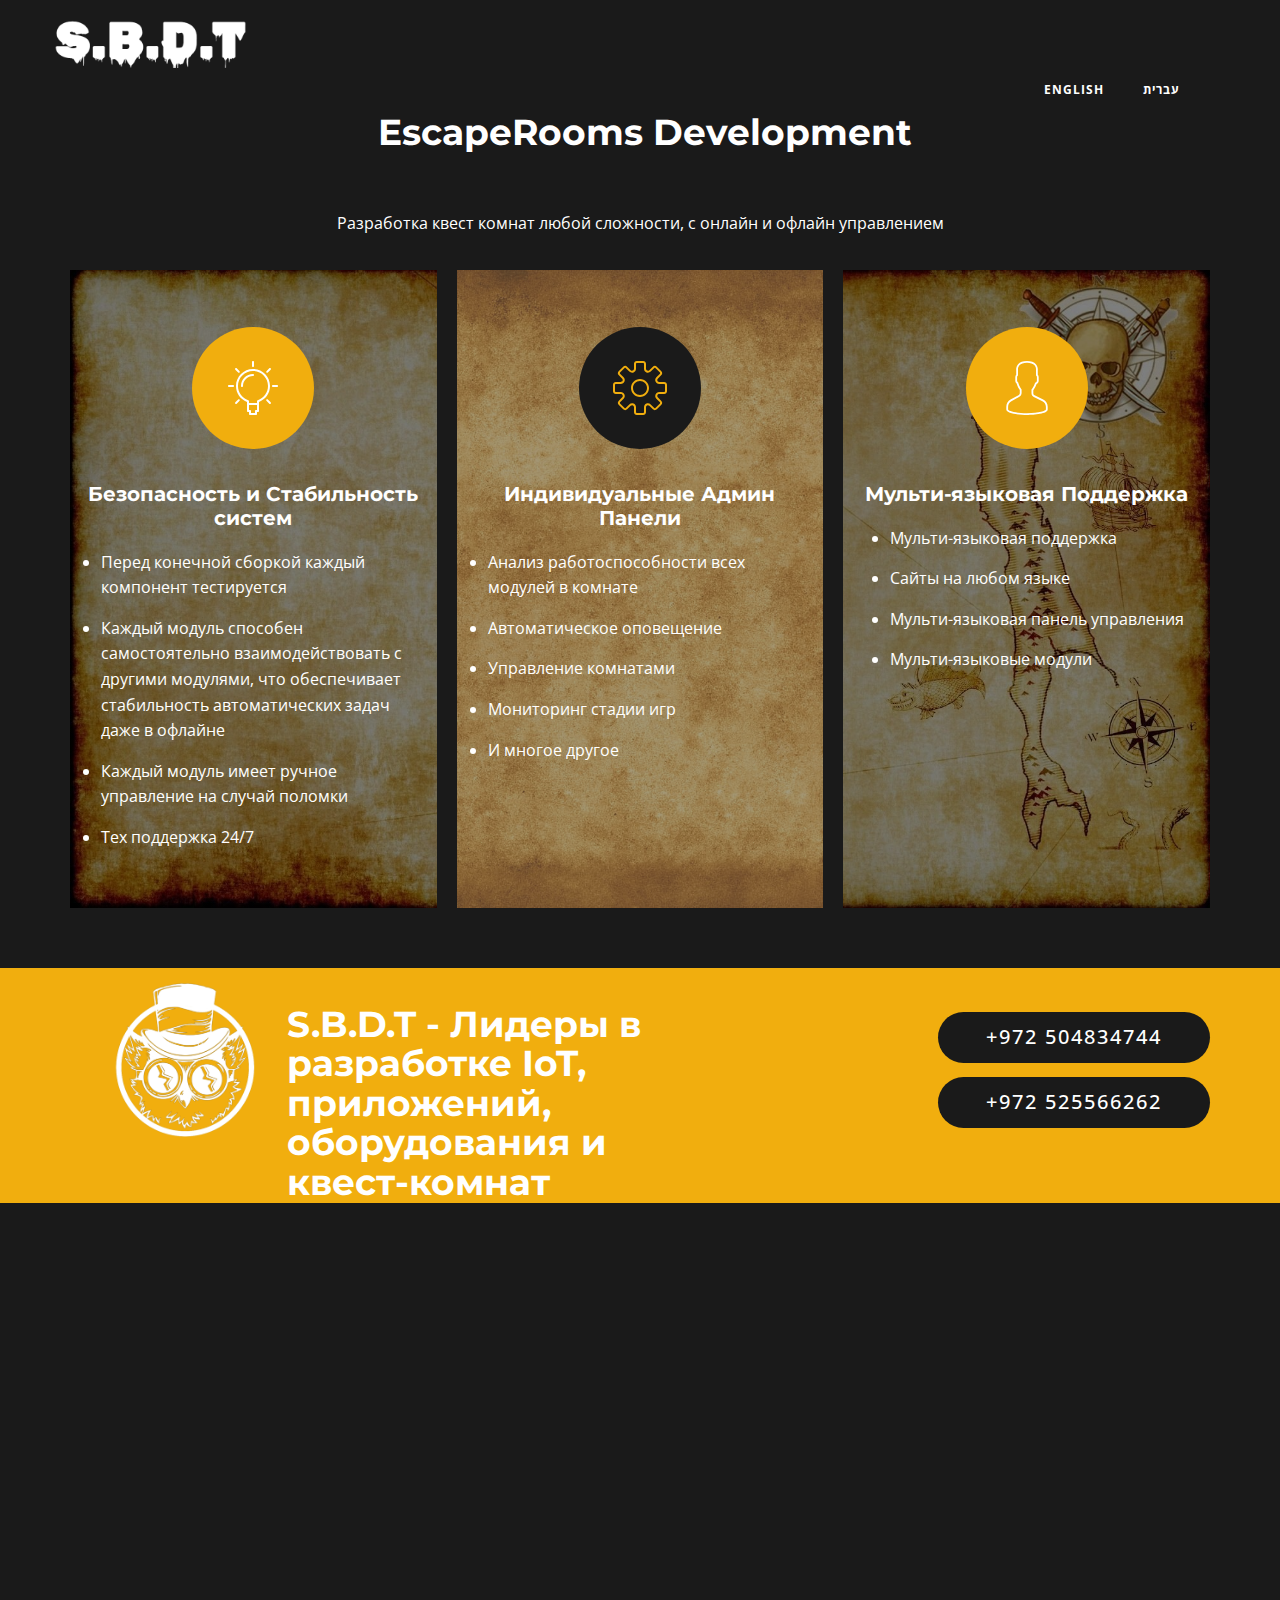
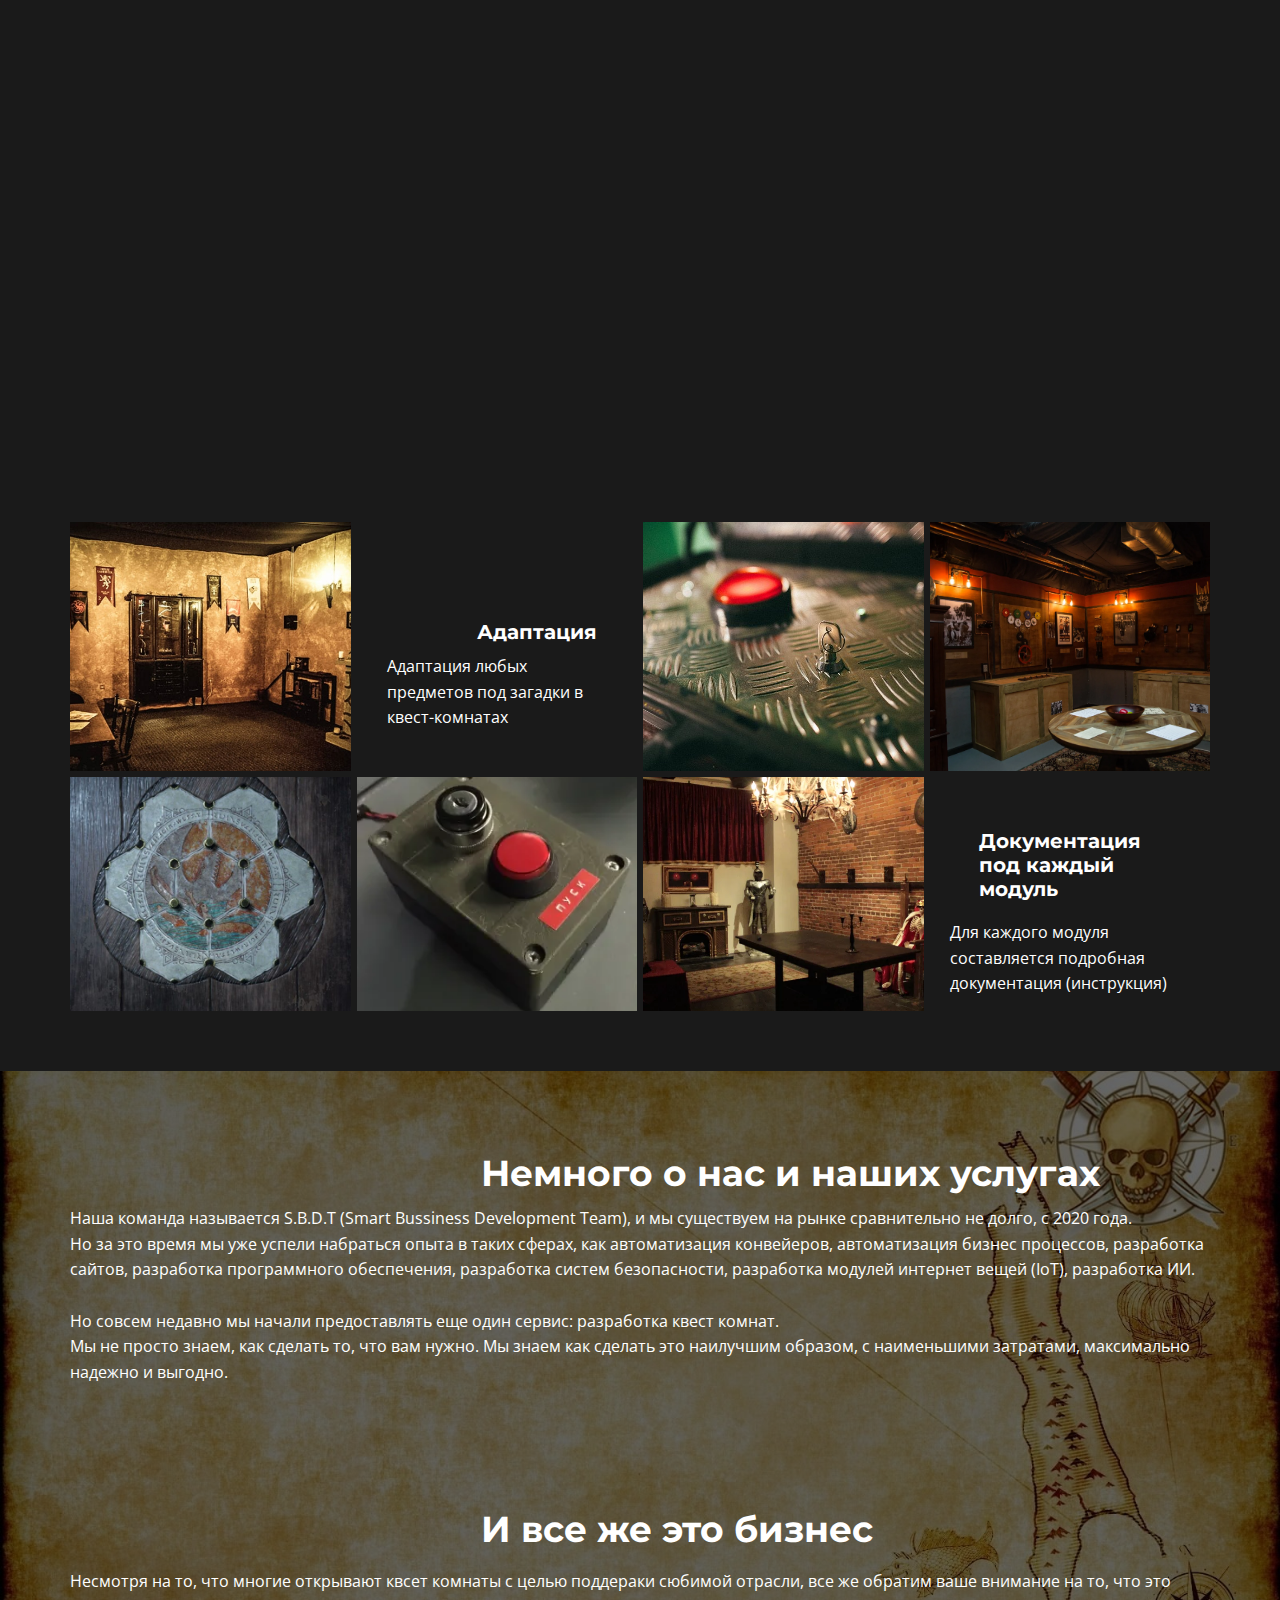
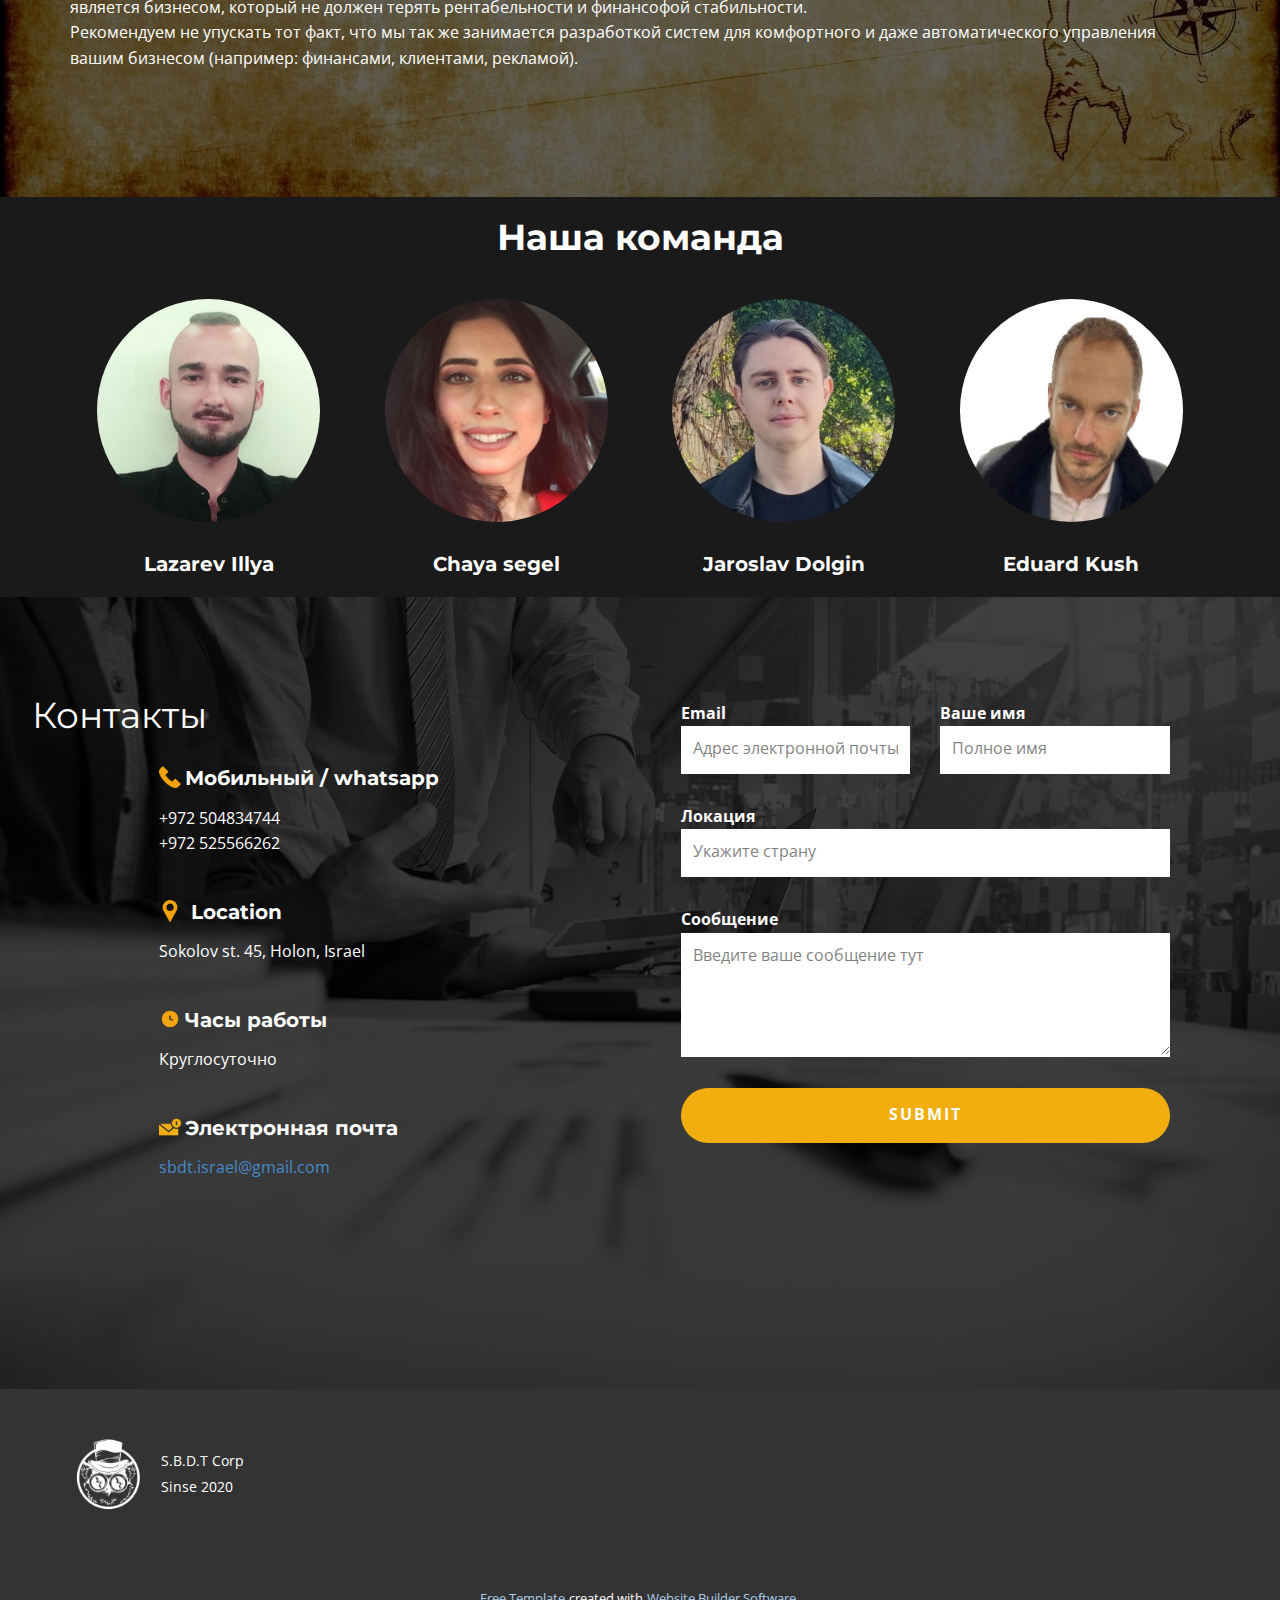
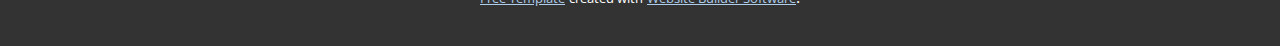
==== commit 59e84528: "Add files via upload" ====
--- a/index.html
+++ b/index.html
@@ -2,14 +2,19 @@
 <html style="font-size: 16px;" lang="ru"><head>
     <meta name="viewport" content="width=device-width, initial-scale=1.0">
     <meta charset="utf-8">
-    <meta name="keywords" content="​We Provide Flexible IT Choose, ​​We advise leaders on strategy, marketing, organization and IT, The Future That You Will See Soon, 92, 37, 25, Contact Us">
-    <meta name="description" content="Разработка тех поддержка кветс комнат">
+    <meta name="keywords" content="SBDT, escape, חדר, בריחה, חדר בריחה">
+    <meta name="description" content="פיתוח חדרי בריחה בארץ ובחו">
     <title>פיתוח חדרי בריחה</title>
     <link rel="stylesheet" href="./nicepage.css" media="screen">
-<link rel="stylesheet" href="./he.css" media="screen">
+    <link rel="stylesheet" href="./he.css" media="screen">
+    <meta name="generator" content="Nicepage 5.9.10, nicepage.com">
+    <meta name="referrer" content="origin">
+    <meta property="og:title" content="S.B.D.T בניית חדרי בריחה">
+    <meta property="og:description" content="מרכז להקמת חדרי מריחה בארץ ובחו&quot;ל">
+    <meta property="og:image" content="./images/escape5.jpg">
+    <meta property="og:url" content="s-b-d-t.github.io/escape">
     <script class="u-script" type="text/javascript" src="./jquery.js" defer=""></script>
     <script class="u-script" type="text/javascript" src="./nicepage.js" defer=""></script>
-    <meta name="generator" content="Nicepage 5.9.10, nicepage.com">
     <meta name="referrer" content="origin">
     <link id="u-theme-google-font" rel="stylesheet" href="https://fonts.googleapis.com/css?family=Roboto:100,100i,300,300i,400,400i,500,500i,700,700i,900,900i|Open+Sans:300,300i,400,400i,500,500i,600,600i,700,700i,800,800i">
     <link id="u-page-google-font" rel="stylesheet" href="https://fonts.googleapis.com/css?family=Montserrat:100,100i,200,200i,300,300i,400,400i,500,500i,600,600i,700,700i,800,800i,900,900i">
@@ -24,12 +29,12 @@
     <script type="application/ld+json">{
 		"@context": "http://schema.org",
 		"@type": "Organization",
-		"name": "Site1",
-		"logo": "/images/logo.png"
+		"name": "SBDTesape",
+		"logo": "./images/logo.png"
 }</script>
     <meta name="theme-color" content="#478ac9">
-    <meta property="og:title" content="פיתוח חדרי בריחה SBDT">
-    <meta property="og:description" content="פיתוח חדרי בריחה • SBDT">
+    <meta property="og:title" content="ru">
+    <meta property="og:description" content="Разработка тех поддержка кветс комнат">
     <meta property="og:type" content="website">
   <script>
     function gdprConfirmed() {
@@ -114,463 +119,479 @@
         });
     </script>
 <meta data-intl-tel-input-cdn-path="intlTelInput/"></head>
-<body class="u-body u-overlap u-xl-mode" data-lang="he"><header class="u-clearfix u-header u-header" id="sec-5789"><a href="https://nicepage.com" class="u-image u-logo u-image-1" data-image-width="640" data-image-height="126">
-  <img src="./images/logo.png" class="u-logo-image u-logo-image-1">
-</a><nav class="u-align-left u-font-size-14 u-menu u-menu-hamburger u-nav-spacing-25 u-offcanvas u-menu-1" data-responsive-from="XL">
-  <div class="menu-collapse">
-    <a class="u-button-style u-nav-link u-text-white" href="#" style="padding: 4px 0px; font-size: calc(1em + 8px);">
-      <svg class="u-svg-link" preserveAspectRatio="xMidYMin slice" viewBox="0 0 302 302" style=""><use xmlns:xlink="http://www.w3.org/1999/xlink" xlink:href="#svg-7b92"></use></svg>
-      <svg xmlns="http://www.w3.org/2000/svg" xmlns:xlink="http://www.w3.org/1999/xlink" version="1.1" id="svg-7b92" x="0px" y="0px" viewBox="0 0 302 302" style="enable-background:new 0 0 302 302;" xml:space="preserve" class="u-svg-content"><g><rect y="36" width="302" height="30"></rect><rect y="236" width="302" height="30"></rect><rect y="136" width="302" height="30"></rect>
+  <body data-home-page="ru.html" data-home-page-title="ru" class="u-body u-overlap u-xl-mode" data-lang="he"><header class="u-clearfix u-header u-header" id="sec-5789"><a href="https://s-b-d-t.github.io/escape-he" class="u-image u-logo u-image-1" data-image-width="640" data-image-height="126">
+        <img src="./images/logo.png" class="u-logo-image u-logo-image-1">
+      </a><nav class="u-align-left u-font-size-14 u-menu u-menu-hamburger u-nav-spacing-25 u-offcanvas u-menu-1" data-responsive-from="XL">
+        <div class="menu-collapse">
+          <a class="u-button-style u-nav-link u-text-white" href="#" style="padding: 4px 0px; font-size: calc(1em + 8px);">
+            <svg class="u-svg-link" preserveAspectRatio="xMidYMin slice" viewBox="0 0 302 302" style=""><use xmlns:xlink="http://www.w3.org/1999/xlink" xlink:href="#svg-7b92"></use></svg>
+            <svg xmlns="http://www.w3.org/2000/svg" xmlns:xlink="http://www.w3.org/1999/xlink" version="1.1" id="svg-7b92" x="0px" y="0px" viewBox="0 0 302 302" style="enable-background:new 0 0 302 302;" xml:space="preserve" class="u-svg-content"><g><rect y="36" width="302" height="30"></rect><rect y="236" width="302" height="30"></rect><rect y="136" width="302" height="30"></rect>
 </g><g></g><g></g><g></g><g></g><g></g><g></g><g></g><g></g><g></g><g></g><g></g><g></g><g></g><g></g><g></g></svg>
-    </a>
-  </div>
-  <div class="u-custom-menu u-nav-container">
-    <ul class="u-nav u-unstyled u-nav-1"><li class="u-nav-item"><a class="u-button-style u-nav-link u-palette-1-base u-text-active-white u-text-hover-grey-50 u-text-white" href="/he.html#carousel_6845" style="padding: 10px 20px;">דף הבית</a>
+          </a>
+        </div>
+        <div class="u-custom-menu u-nav-container">
+          <ul class="u-nav u-unstyled u-nav-1"><li class="u-nav-item"><a class="u-button-style u-nav-link u-palette-1-base u-text-active-white u-text-hover-grey-50 u-text-white" href="/he.html#carousel_6845" style="padding: 10px 20px;">דף הבית</a>
 </li><li class="u-nav-item"><a class="u-button-style u-nav-link u-palette-1-base u-text-active-white u-text-hover-grey-50 u-text-white" href="/he.html#carousel_c0f6" style="padding: 10px 20px;">הצוות שלנו</a>
 </li><li class="u-nav-item"><a class="u-button-style u-nav-link u-palette-1-base u-text-active-white u-text-hover-grey-50 u-text-white" href="/he.html#carousel_c68a" style="padding: 10px 20px;">צור קשר</a>
 </li></ul>
-  </div>
-  <div class="u-custom-menu u-nav-container-collapse">
-    <div class="u-align-center u-black u-container-style u-inner-container-layout u-opacity u-opacity-95 u-sidenav">
-      <div class="u-inner-container-layout u-sidenav-overflow">
-        <div class="u-menu-close"></div>
-        <ul class="u-align-center u-nav u-popupmenu-items u-unstyled u-nav-2"><li class="u-nav-item"><a class="u-button-style u-nav-link" href="/he.html#carousel_6845">דף הבית</a>
+        </div>
+        <div class="u-custom-menu u-nav-container-collapse">
+          <div class="u-align-center u-black u-container-style u-inner-container-layout u-opacity u-opacity-95 u-sidenav">
+            <div class="u-inner-container-layout u-sidenav-overflow">
+              <div class="u-menu-close"></div>
+              <ul class="u-align-center u-nav u-popupmenu-items u-unstyled u-nav-2"><li class="u-nav-item"><a class="u-button-style u-nav-link" href="/he.html#carousel_6845">דף הבית</a>
 </li><li class="u-nav-item"><a class="u-button-style u-nav-link" href="/he.html#carousel_c0f6">הצוות שלנו</a>
 </li><li class="u-nav-item"><a class="u-button-style u-nav-link" href="/he.html#carousel_c68a">צור קשר</a>
 </li></ul>
-      </div>
-    </div>
-    <div class="u-black u-menu-overlay u-opacity u-opacity-70"></div>
-  </div>
-</nav></header>
-<section class="u-clearfix u-grey-90 u-section-1" id="carousel_6845">
-<div class="u-clearfix u-sheet u-sheet-1">
-  <h2 class="u-align-center u-custom-font u-font-montserrat u-text u-text-default u-text-1">&nbsp;EscapeRooms Development</h2>
-  <p class="u-align-center u-text u-text-2"> פיתוח חדרי בריחה בכל מורכבות, עם ניהול אינליין ואופליין<br>
-  </p>
-  <div class="u-expanded-width u-list u-list-1">
-    <div class="u-repeater u-repeater-1">
-      <div class="u-container-style u-custom-item u-image u-list-item u-repeater-item u-shading u-image-1" data-image-width="1600" data-image-height="1000">
-        <div class="u-container-layout u-similar-container u-container-layout-1"><span class="u-align-center u-custom-item u-icon u-icon-circle u-palette-3-base u-text-white u-icon-1"><svg class="u-svg-link" preserveAspectRatio="xMidYMin slice" viewBox="0 0 54 54" style=""><use xmlns:xlink="http://www.w3.org/1999/xlink" xlink:href="#svg-997c"></use></svg><svg class="u-svg-content" viewBox="0 0 54 54" x="0px" y="0px" id="svg-997c" style="enable-background:new 0 0 54 54;"><g><path d="M27,8c-9.374,0-17,7.626-17,17c0,7.112,4.391,13.412,11,15.9V50c0,0.553,0.447,1,1,1h1v2c0,0.553,0.447,1,1,1h6
-c0.553,0,1-0.447,1-1v-2h1c0.553,0,1-0.447,1-1v-9.1c6.609-2.488,11-8.788,11-15.9C44,15.626,36.374,8,27,8z M30,49
-c-0.553,0-1,0.447-1,1v2h-4v-2c0-0.553-0.447-1-1-1h-1v-5h8v5H30z M31.688,39.242C31.277,39.377,31,39.761,31,40.192V42h-8v-1.808
-c0-0.432-0.277-0.815-0.688-0.95C16.145,37.214,12,31.49,12,25c0-8.271,6.729-15,15-15s15,6.729,15,15
-C42,31.49,37.855,37.214,31.688,39.242z"></path><path d="M27,6c0.553,0,1-0.447,1-1V1c0-0.553-0.447-1-1-1s-1,0.447-1,1v4C26,5.553,26.447,6,27,6z"></path><path d="M51,24h-4c-0.553,0-1,0.447-1,1s0.447,1,1,1h4c0.553,0,1-0.447,1-1S51.553,24,51,24z"></path><path d="M7,24H3c-0.553,0-1,0.447-1,1s0.447,1,1,1h4c0.553,0,1-0.447,1-1S7.553,24,7,24z"></path><path d="M43.264,7.322l-2.828,2.828c-0.391,0.391-0.391,1.023,0,1.414c0.195,0.195,0.451,0.293,0.707,0.293
-s0.512-0.098,0.707-0.293l2.828-2.828c0.391-0.391,0.391-1.023,0-1.414S43.654,6.932,43.264,7.322z"></path><path d="M12.15,38.436l-2.828,2.828c-0.391,0.391-0.391,1.023,0,1.414c0.195,0.195,0.451,0.293,0.707,0.293
-s0.512-0.098,0.707-0.293l2.828-2.828c0.391-0.391,0.391-1.023,0-1.414S12.541,38.045,12.15,38.436z"></path><path d="M41.85,38.436c-0.391-0.391-1.023-0.391-1.414,0s-0.391,1.023,0,1.414l2.828,2.828c0.195,0.195,0.451,0.293,0.707,0.293
-s0.512-0.098,0.707-0.293c0.391-0.391,0.391-1.023,0-1.414L41.85,38.436z"></path><path d="M12.15,11.564c0.195,0.195,0.451,0.293,0.707,0.293s0.512-0.098,0.707-0.293c0.391-0.391,0.391-1.023,0-1.414l-2.828-2.828
-c-0.391-0.391-1.023-0.391-1.414,0s-0.391,1.023,0,1.414L12.15,11.564z"></path><path d="M27,13c-6.617,0-12,5.383-12,12c0,0.553,0.447,1,1,1s1-0.447,1-1c0-5.514,4.486-10,10-10c0.553,0,1-0.447,1-1
-S27.553,13,27,13z"></path>
-</g></svg></span>
-          <h5 class="u-align-center u-custom-font u-font-montserrat u-text u-text-default u-text-3">יציבות ובטיחות המערכות</h5>
-          <p class="u-align-right u-custom-item u-spacing-15 u-text u-text-default u-text-4">כל רכיב נבדק בקפידות לפני הרכבתו&nbsp;<br>
-            <br>כל ​רכיב מסוגל ליצור&nbsp;אינטראקציה&nbsp;עצמאי&nbsp;עם ​רכיבים אחרים, מה שמבטיח יציבות של משימות אוטומטיות גם במצבי אופליין<br>
-            <br>כל ​רכיב נבנא עם מערכת גיבוי<br>תמיכה טכנית 24/7
-          </p>
-        </div>
-      </div>
-      <div class="u-container-style u-custom-item u-image u-list-item u-repeater-item u-shading u-image-2" data-image-width="910" data-image-height="861">
-        <div class="u-container-layout u-similar-container u-container-layout-2"><span class="u-align-center u-custom-item u-grey-90 u-icon u-icon-circle u-text-palette-3-base u-icon-2"><svg class="u-svg-link" preserveAspectRatio="xMidYMin slice" viewBox="0 0 54 54" style=""><use xmlns:xlink="http://www.w3.org/1999/xlink" xlink:href="#svg-9608"></use></svg><svg class="u-svg-content" viewBox="0 0 54 54" x="0px" y="0px" id="svg-9608" style="enable-background:new 0 0 54 54;"><g><path d="M51.22,21h-5.052c-0.812,0-1.481-0.447-1.792-1.197s-0.153-1.54,0.42-2.114l3.572-3.571
-c0.525-0.525,0.814-1.224,0.814-1.966c0-0.743-0.289-1.441-0.814-1.967l-4.553-4.553c-1.05-1.05-2.881-1.052-3.933,0l-3.571,3.571
-c-0.574,0.573-1.366,0.733-2.114,0.421C33.447,9.313,33,8.644,33,7.832V2.78C33,1.247,31.753,0,30.22,0H23.78
-C22.247,0,21,1.247,21,2.78v5.052c0,0.812-0.447,1.481-1.197,1.792c-0.748,0.313-1.54,0.152-2.114-0.421l-3.571-3.571
-c-1.052-1.052-2.883-1.05-3.933,0l-4.553,4.553c-0.525,0.525-0.814,1.224-0.814,1.967c0,0.742,0.289,1.44,0.814,1.966l3.572,3.571
-c0.573,0.574,0.73,1.364,0.42,2.114S8.644,21,7.832,21H2.78C1.247,21,0,22.247,0,23.78v6.439C0,31.753,1.247,33,2.78,33h5.052
-c0.812,0,1.481,0.447,1.792,1.197s0.153,1.54-0.42,2.114l-3.572,3.571c-0.525,0.525-0.814,1.224-0.814,1.966
-c0,0.743,0.289,1.441,0.814,1.967l4.553,4.553c1.051,1.051,2.881,1.053,3.933,0l3.571-3.572c0.574-0.573,1.363-0.731,2.114-0.42
-c0.75,0.311,1.197,0.98,1.197,1.792v5.052c0,1.533,1.247,2.78,2.78,2.78h6.439c1.533,0,2.78-1.247,2.78-2.78v-5.052
-c0-0.812,0.447-1.481,1.197-1.792c0.751-0.312,1.54-0.153,2.114,0.42l3.571,3.572c1.052,1.052,2.883,1.05,3.933,0l4.553-4.553
-c0.525-0.525,0.814-1.224,0.814-1.967c0-0.742-0.289-1.44-0.814-1.966l-3.572-3.571c-0.573-0.574-0.73-1.364-0.42-2.114
-S45.356,33,46.168,33h5.052c1.533,0,2.78-1.247,2.78-2.78V23.78C54,22.247,52.753,21,51.22,21z M52,30.22
-C52,30.65,51.65,31,51.22,31h-5.052c-1.624,0-3.019,0.932-3.64,2.432c-0.622,1.5-0.295,3.146,0.854,4.294l3.572,3.571
-c0.305,0.305,0.305,0.8,0,1.104l-4.553,4.553c-0.304,0.304-0.799,0.306-1.104,0l-3.571-3.572c-1.149-1.149-2.794-1.474-4.294-0.854
-c-1.5,0.621-2.432,2.016-2.432,3.64v5.052C31,51.65,30.65,52,30.22,52H23.78C23.35,52,23,51.65,23,51.22v-5.052
-c0-1.624-0.932-3.019-2.432-3.64c-0.503-0.209-1.021-0.311-1.533-0.311c-1.014,0-1.997,0.4-2.761,1.164l-3.571,3.572
-c-0.306,0.306-0.801,0.304-1.104,0l-4.553-4.553c-0.305-0.305-0.305-0.8,0-1.104l3.572-3.571c1.148-1.148,1.476-2.794,0.854-4.294
-C10.851,31.932,9.456,31,7.832,31H2.78C2.35,31,2,30.65,2,30.22V23.78C2,23.35,2.35,23,2.78,23h5.052
-c1.624,0,3.019-0.932,3.64-2.432c0.622-1.5,0.295-3.146-0.854-4.294l-3.572-3.571c-0.305-0.305-0.305-0.8,0-1.104l4.553-4.553
-c0.304-0.305,0.799-0.305,1.104,0l3.571,3.571c1.147,1.147,2.792,1.476,4.294,0.854C22.068,10.851,23,9.456,23,7.832V2.78
-C23,2.35,23.35,2,23.78,2h6.439C30.65,2,31,2.35,31,2.78v5.052c0,1.624,0.932,3.019,2.432,3.64
-c1.502,0.622,3.146,0.294,4.294-0.854l3.571-3.571c0.306-0.305,0.801-0.305,1.104,0l4.553,4.553c0.305,0.305,0.305,0.8,0,1.104
-l-3.572,3.571c-1.148,1.148-1.476,2.794-0.854,4.294c0.621,1.5,2.016,2.432,3.64,2.432h5.052C51.65,23,52,23.35,52,23.78V30.22z"></path><path d="M27,18c-4.963,0-9,4.037-9,9s4.037,9,9,9s9-4.037,9-9S31.963,18,27,18z M27,34c-3.859,0-7-3.141-7-7s3.141-7,7-7
-s7,3.141,7,7S30.859,34,27,34z"></path>
-</g></svg></span>
-          <h5 class="u-align-center u-custom-font u-font-montserrat u-text u-text-default u-text-5">לוחות בקרה בהתאמה אישית</h5>
-          <p class="u-align-right u-custom-item u-spacing-15 u-text u-text-default u-text-6">בדיקת מצב אוטומטית של כללי הרכיבים בחדרים<br>התראות אוטומטיות<br>ניהול חדרים מרחוק<br>ועוד
-          </p>
-        </div>
-      </div>
-      <div class="u-container-align-center u-container-style u-custom-item u-image u-list-item u-repeater-item u-shading u-image-3" data-image-width="1600" data-image-height="1000">
-        <div class="u-container-layout u-similar-container u-container-layout-3"><span class="u-align-center u-custom-item u-icon u-icon-circle u-palette-3-base u-icon-3"><svg class="u-svg-link" preserveAspectRatio="xMidYMin slice" viewBox="0 0 60 60" style=""><use xmlns:xlink="http://www.w3.org/1999/xlink" xlink:href="#svg-826c"></use></svg><svg class="u-svg-content" viewBox="0 0 60 60" x="0px" y="0px" id="svg-826c" style="enable-background:new 0 0 60 60;"><path d="M48.014,42.889l-9.553-4.776C37.56,37.662,37,36.756,37,35.748v-3.381c0.229-0.28,0.47-0.599,0.719-0.951
-c1.239-1.75,2.232-3.698,2.954-5.799C42.084,24.97,43,23.575,43,22v-4c0-0.963-0.36-1.896-1-2.625v-5.319
-c0.056-0.55,0.276-3.824-2.092-6.525C37.854,1.188,34.521,0,30,0s-7.854,1.188-9.908,3.53C17.724,6.231,17.944,9.506,18,10.056
-v5.319c-0.64,0.729-1,1.662-1,2.625v4c0,1.217,0.553,2.352,1.497,3.109c0.916,3.627,2.833,6.36,3.503,7.237v3.309
-c0,0.968-0.528,1.856-1.377,2.32l-8.921,4.866C8.801,44.424,7,47.458,7,50.762V54c0,4.746,15.045,6,23,6s23-1.254,23-6v-3.043
-C53,47.519,51.089,44.427,48.014,42.889z M51,54c0,1.357-7.412,4-21,4S9,55.357,9,54v-3.238c0-2.571,1.402-4.934,3.659-6.164
-l8.921-4.866C23.073,38.917,24,37.354,24,35.655v-4.019l-0.233-0.278c-0.024-0.029-2.475-2.994-3.41-7.065l-0.091-0.396l-0.341-0.22
-C19.346,23.303,19,22.676,19,22v-4c0-0.561,0.238-1.084,0.67-1.475L20,16.228V10l-0.009-0.131c-0.003-0.027-0.343-2.799,1.605-5.021
-C23.253,2.958,26.081,2,30,2c3.905,0,6.727,0.951,8.386,2.828c1.947,2.201,1.625,5.017,1.623,5.041L40,16.228l0.33,0.298
-C40.762,16.916,41,17.439,41,18v4c0,0.873-0.572,1.637-1.422,1.899l-0.498,0.153l-0.16,0.495c-0.669,2.081-1.622,4.003-2.834,5.713
-c-0.297,0.421-0.586,0.794-0.837,1.079L35,31.623v4.125c0,1.77,0.983,3.361,2.566,4.153l9.553,4.776
-C49.513,45.874,51,48.28,51,50.957V54z"></path></svg></span>
-          <h5 class="u-align-center u-custom-font u-font-montserrat u-text u-text-default u-text-7">ריבוי שפות</h5>
-          <p class="u-align-right u-custom-item u-spacing-15 u-text u-text-default u-text-8">תמיכה טכנית במספר שפות<br>אתרים האפליקציות מותאמים לכל שפה<br>לוח בקרה מורבה שפות<br>התאמת חדרים לריבוי שפות
-          </p>
-        </div>
-      </div>
-    </div>
-  </div>
-</div>
-</section>
-<section class="u-clearfix u-palette-3-base u-section-2" id="carousel_320a">
-<div class="u-clearfix u-sheet u-valign-middle-lg u-valign-middle-md u-valign-middle-xl u-sheet-1">
-  <div class="u-clearfix u-expanded-width u-gutter-0 u-layout-wrap u-layout-wrap-1">
-    <div class="u-layout">
-      <div class="u-layout-row">
-        <div class="u-align-center u-container-style u-layout-cell u-left-cell u-size-38-lg u-size-38-md u-size-38-sm u-size-38-xs u-size-44-xl u-layout-cell-1">
-          <div class="u-container-layout u-container-layout-1">
-            <img class="u-image u-image-contain u-image-default u-preserve-proportions u-image-1" src="./images/IMG22.png" alt="" data-image-width="776" data-image-height="767">
-            <h2 class="u-custom-font u-font-montserrat u-text u-text-white u-text-1">S.B.D.T&nbsp;<br>&nbsp;הצוות המוביל לבניית חדרי בריחה ואוטומציה
-            </h2>
-          </div>
-        </div>
-        <div class="cell-temp-clone u-align-right u-container-style u-layout-cell u-right-cell u-similar-fill u-size-16-xl u-size-22-lg u-size-22-md u-size-22-sm u-size-22-xs u-layout-cell-2">
-          <div class="u-container-layout u-container-layout-2">
-            <a href="tel:+972504834744" class="u-align-center u-border-active-palette-2-light-2 u-border-hover-palette-2-light-2 u-border-none u-btn u-btn-round u-button-style u-color-scheme-summer-time u-color-style-multicolor-1 u-custom u-grey-90 u-radius-50 u-text-active-palette-3-base u-text-hover-palette-3-base u-btn-1" data-animation-name="" data-animation-duration="0" data-animation-delay="0" data-animation-direction="">+972 504834744</a>
-            <a href="tel:+972525566262" class="u-align-center u-border-active-palette-2-light-2 u-border-hover-palette-2-light-2 u-border-none u-btn u-btn-round u-button-style u-color-scheme-summer-time u-color-style-multicolor-1 u-custom u-grey-90 u-radius-50 u-text-active-palette-3-base u-text-hover-palette-3-base u-btn-2" data-animation-name="" data-animation-duration="0" data-animation-delay="0" data-animation-direction="">+972 525566262</a>
-          </div>
-        </div>
-      </div>
-    </div>
-  </div>
-</div>
-</section>
-<section class="u-align-left u-clearfix u-grey-90 u-section-3" id="carousel_d161">
-<div class="u-list u-list-1">
-  <div class="u-repeater u-repeater-1">
-    <div class="u-align-left u-container-align-center u-container-style u-list-item u-opacity u-opacity-90 u-repeater-item u-shape-rectangle u-list-item-1" data-animation-name="customAnimationIn" data-animation-duration="1500" data-animation-delay="500">
-      <div class="u-container-layout u-similar-container u-valign-top u-container-layout-1"><span class="u-align-center u-icon u-icon-circle u-palette-3-base u-text-white u-icon-1"><svg class="u-svg-link" preserveAspectRatio="xMidYMin slice" viewBox="0 0 54 54" style=""><use xmlns:xlink="http://www.w3.org/1999/xlink" xlink:href="#svg-0cd9"></use></svg><svg class="u-svg-content" viewBox="0 0 54 54" x="0px" y="0px" id="svg-0cd9" style="enable-background:new 0 0 54 54;"><g><path d="M27,8c-9.374,0-17,7.626-17,17c0,7.112,4.391,13.412,11,15.9V50c0,0.553,0.447,1,1,1h1v2c0,0.553,0.447,1,1,1h6
-c0.553,0,1-0.447,1-1v-2h1c0.553,0,1-0.447,1-1v-9.1c6.609-2.488,11-8.788,11-15.9C44,15.626,36.374,8,27,8z M30,49
-c-0.553,0-1,0.447-1,1v2h-4v-2c0-0.553-0.447-1-1-1h-1v-5h8v5H30z M31.688,39.242C31.277,39.377,31,39.761,31,40.192V42h-8v-1.808
-c0-0.432-0.277-0.815-0.688-0.95C16.145,37.214,12,31.49,12,25c0-8.271,6.729-15,15-15s15,6.729,15,15
-C42,31.49,37.855,37.214,31.688,39.242z"></path><path d="M27,6c0.553,0,1-0.447,1-1V1c0-0.553-0.447-1-1-1s-1,0.447-1,1v4C26,5.553,26.447,6,27,6z"></path><path d="M51,24h-4c-0.553,0-1,0.447-1,1s0.447,1,1,1h4c0.553,0,1-0.447,1-1S51.553,24,51,24z"></path><path d="M7,24H3c-0.553,0-1,0.447-1,1s0.447,1,1,1h4c0.553,0,1-0.447,1-1S7.553,24,7,24z"></path><path d="M43.264,7.322l-2.828,2.828c-0.391,0.391-0.391,1.023,0,1.414c0.195,0.195,0.451,0.293,0.707,0.293
-s0.512-0.098,0.707-0.293l2.828-2.828c0.391-0.391,0.391-1.023,0-1.414S43.654,6.932,43.264,7.322z"></path><path d="M12.15,38.436l-2.828,2.828c-0.391,0.391-0.391,1.023,0,1.414c0.195,0.195,0.451,0.293,0.707,0.293
-s0.512-0.098,0.707-0.293l2.828-2.828c0.391-0.391,0.391-1.023,0-1.414S12.541,38.045,12.15,38.436z"></path><path d="M41.85,38.436c-0.391-0.391-1.023-0.391-1.414,0s-0.391,1.023,0,1.414l2.828,2.828c0.195,0.195,0.451,0.293,0.707,0.293
-s0.512-0.098,0.707-0.293c0.391-0.391,0.391-1.023,0-1.414L41.85,38.436z"></path><path d="M12.15,11.564c0.195,0.195,0.451,0.293,0.707,0.293s0.512-0.098,0.707-0.293c0.391-0.391,0.391-1.023,0-1.414l-2.828-2.828
-c-0.391-0.391-1.023-0.391-1.414,0s-0.391,1.023,0,1.414L12.15,11.564z"></path><path d="M27,13c-6.617,0-12,5.383-12,12c0,0.553,0.447,1,1,1s1-0.447,1-1c0-5.514,4.486-10,10-10c0.553,0,1-0.447,1-1
-S27.553,13,27,13z"></path>
-</g></svg></span>
-        <h4 class="u-align-center u-custom-font u-custom-item u-font-montserrat u-text u-text-1">איכות מוצר גבוה ביותר</h4>
-        <p class="u-align-center u-text u-text-2">כל רכיב נבדק לפני הרכבתו, ויחדם אם זאת כל רכיב מגיע עם מערכת הפעלה רזרבית לגיבוי</p>
-      </div>
-    </div>
-    <div class="u-align-left u-container-align-center u-container-style u-list-item u-opacity u-opacity-90 u-repeater-item u-shape-rectangle u-list-item-2" data-animation-name="customAnimationIn" data-animation-duration="1500">
-      <div class="u-container-layout u-similar-container u-valign-top u-container-layout-2"><span class="u-align-center u-icon u-icon-circle u-palette-3-base u-text-white u-icon-2"><svg class="u-svg-link" preserveAspectRatio="xMidYMin slice" viewBox="0 0 54 54" style=""><use xmlns:xlink="http://www.w3.org/1999/xlink" xlink:href="#svg-81b3"></use></svg><svg class="u-svg-content" viewBox="0 0 54 54" x="0px" y="0px" id="svg-81b3" style="enable-background:new 0 0 54 54;"><g><path d="M51.22,21h-5.052c-0.812,0-1.481-0.447-1.792-1.197s-0.153-1.54,0.42-2.114l3.572-3.571
-c0.525-0.525,0.814-1.224,0.814-1.966c0-0.743-0.289-1.441-0.814-1.967l-4.553-4.553c-1.05-1.05-2.881-1.052-3.933,0l-3.571,3.571
-c-0.574,0.573-1.366,0.733-2.114,0.421C33.447,9.313,33,8.644,33,7.832V2.78C33,1.247,31.753,0,30.22,0H23.78
-C22.247,0,21,1.247,21,2.78v5.052c0,0.812-0.447,1.481-1.197,1.792c-0.748,0.313-1.54,0.152-2.114-0.421l-3.571-3.571
-c-1.052-1.052-2.883-1.05-3.933,0l-4.553,4.553c-0.525,0.525-0.814,1.224-0.814,1.967c0,0.742,0.289,1.44,0.814,1.966l3.572,3.571
-c0.573,0.574,0.73,1.364,0.42,2.114S8.644,21,7.832,21H2.78C1.247,21,0,22.247,0,23.78v6.439C0,31.753,1.247,33,2.78,33h5.052
-c0.812,0,1.481,0.447,1.792,1.197s0.153,1.54-0.42,2.114l-3.572,3.571c-0.525,0.525-0.814,1.224-0.814,1.966
-c0,0.743,0.289,1.441,0.814,1.967l4.553,4.553c1.051,1.051,2.881,1.053,3.933,0l3.571-3.572c0.574-0.573,1.363-0.731,2.114-0.42
-c0.75,0.311,1.197,0.98,1.197,1.792v5.052c0,1.533,1.247,2.78,2.78,2.78h6.439c1.533,0,2.78-1.247,2.78-2.78v-5.052
-c0-0.812,0.447-1.481,1.197-1.792c0.751-0.312,1.54-0.153,2.114,0.42l3.571,3.572c1.052,1.052,2.883,1.05,3.933,0l4.553-4.553
-c0.525-0.525,0.814-1.224,0.814-1.967c0-0.742-0.289-1.44-0.814-1.966l-3.572-3.571c-0.573-0.574-0.73-1.364-0.42-2.114
-S45.356,33,46.168,33h5.052c1.533,0,2.78-1.247,2.78-2.78V23.78C54,22.247,52.753,21,51.22,21z M52,30.22
-C52,30.65,51.65,31,51.22,31h-5.052c-1.624,0-3.019,0.932-3.64,2.432c-0.622,1.5-0.295,3.146,0.854,4.294l3.572,3.571
-c0.305,0.305,0.305,0.8,0,1.104l-4.553,4.553c-0.304,0.304-0.799,0.306-1.104,0l-3.571-3.572c-1.149-1.149-2.794-1.474-4.294-0.854
-c-1.5,0.621-2.432,2.016-2.432,3.64v5.052C31,51.65,30.65,52,30.22,52H23.78C23.35,52,23,51.65,23,51.22v-5.052
-c0-1.624-0.932-3.019-2.432-3.64c-0.503-0.209-1.021-0.311-1.533-0.311c-1.014,0-1.997,0.4-2.761,1.164l-3.571,3.572
-c-0.306,0.306-0.801,0.304-1.104,0l-4.553-4.553c-0.305-0.305-0.305-0.8,0-1.104l3.572-3.571c1.148-1.148,1.476-2.794,0.854-4.294
-C10.851,31.932,9.456,31,7.832,31H2.78C2.35,31,2,30.65,2,30.22V23.78C2,23.35,2.35,23,2.78,23h5.052
-c1.624,0,3.019-0.932,3.64-2.432c0.622-1.5,0.295-3.146-0.854-4.294l-3.572-3.571c-0.305-0.305-0.305-0.8,0-1.104l4.553-4.553
-c0.304-0.305,0.799-0.305,1.104,0l3.571,3.571c1.147,1.147,2.792,1.476,4.294,0.854C22.068,10.851,23,9.456,23,7.832V2.78
-C23,2.35,23.35,2,23.78,2h6.439C30.65,2,31,2.35,31,2.78v5.052c0,1.624,0.932,3.019,2.432,3.64
-c1.502,0.622,3.146,0.294,4.294-0.854l3.571-3.571c0.306-0.305,0.801-0.305,1.104,0l4.553,4.553c0.305,0.305,0.305,0.8,0,1.104
-l-3.572,3.571c-1.148,1.148-1.476,2.794-0.854,4.294c0.621,1.5,2.016,2.432,3.64,2.432h5.052C51.65,23,52,23.35,52,23.78V30.22z"></path><path d="M27,18c-4.963,0-9,4.037-9,9s4.037,9,9,9s9-4.037,9-9S31.963,18,27,18z M27,34c-3.859,0-7-3.141-7-7s3.141-7,7-7
-s7,3.141,7,7S30.859,34,27,34z"></path>
-</g></svg></span>
-        <h4 class="u-align-center u-custom-font u-custom-item u-font-montserrat u-text u-text-3">התאמה אישית</h4>
-        <p class="u-align-center u-text u-text-4">כל רכיב וקומפונטה בחדר מורכבים בהתאמה אישית לאותו החדר. זו הדרך הכי בטוחה למנוע תקלות ולהבטיח יציבות</p>
-      </div>
-    </div>
-    <div class="u-align-left u-container-align-center u-container-style u-list-item u-opacity u-opacity-90 u-repeater-item u-shape-rectangle u-list-item-3" data-animation-name="customAnimationIn" data-animation-duration="1500" data-animation-delay="500">
-      <div class="u-container-layout u-similar-container u-valign-top u-container-layout-3"><span class="u-align-center u-icon u-icon-circle u-palette-3-base u-text-white u-icon-3"><svg class="u-svg-link" preserveAspectRatio="xMidYMin slice" viewBox="0 0 60 60" style=""><use xmlns:xlink="http://www.w3.org/1999/xlink" xlink:href="#svg-36f8"></use></svg><svg class="u-svg-content" viewBox="0 0 60 60" x="0px" y="0px" id="svg-36f8" style="enable-background:new 0 0 60 60;"><g><path d="M42.595,0H17.405C14.977,0,13,1.977,13,4.405v51.189C13,58.023,14.977,60,17.405,60h25.189C45.023,60,47,58.023,47,55.595
-V4.405C47,1.977,45.023,0,42.595,0z M15,8h30v38H15V8z M17.405,2h25.189C43.921,2,45,3.079,45,4.405V6H15V4.405
-C15,3.079,16.079,2,17.405,2z M42.595,58H17.405C16.079,58,15,56.921,15,55.595V48h30v7.595C45,56.921,43.921,58,42.595,58z"></path><path d="M30,49c-2.206,0-4,1.794-4,4s1.794,4,4,4s4-1.794,4-4S32.206,49,30,49z M30,55c-1.103,0-2-0.897-2-2s0.897-2,2-2
-s2,0.897,2,2S31.103,55,30,55z"></path><path d="M26,5h4c0.553,0,1-0.447,1-1s-0.447-1-1-1h-4c-0.553,0-1,0.447-1,1S25.447,5,26,5z"></path><path d="M33,5h1c0.553,0,1-0.447,1-1s-0.447-1-1-1h-1c-0.553,0-1,0.447-1,1S32.447,5,33,5z"></path><path d="M56.612,4.569c-0.391-0.391-1.023-0.391-1.414,0s-0.391,1.023,0,1.414c3.736,3.736,3.736,9.815,0,13.552
-c-0.391,0.391-0.391,1.023,0,1.414c0.195,0.195,0.451,0.293,0.707,0.293s0.512-0.098,0.707-0.293
-C61.128,16.434,61.128,9.085,56.612,4.569z"></path><path d="M52.401,6.845c-0.391-0.391-1.023-0.391-1.414,0s-0.391,1.023,0,1.414c1.237,1.237,1.918,2.885,1.918,4.639
-s-0.681,3.401-1.918,4.638c-0.391,0.391-0.391,1.023,0,1.414c0.195,0.195,0.451,0.293,0.707,0.293s0.512-0.098,0.707-0.293
-c1.615-1.614,2.504-3.764,2.504-6.052S54.017,8.459,52.401,6.845z"></path><path d="M4.802,5.983c0.391-0.391,0.391-1.023,0-1.414s-1.023-0.391-1.414,0c-4.516,4.516-4.516,11.864,0,16.38
-c0.195,0.195,0.451,0.293,0.707,0.293s0.512-0.098,0.707-0.293c0.391-0.391,0.391-1.023,0-1.414
-C1.065,15.799,1.065,9.72,4.802,5.983z"></path><path d="M9.013,6.569c-0.391-0.391-1.023-0.391-1.414,0c-1.615,1.614-2.504,3.764-2.504,6.052s0.889,4.438,2.504,6.053
-c0.195,0.195,0.451,0.293,0.707,0.293s0.512-0.098,0.707-0.293c0.391-0.391,0.391-1.023,0-1.414
-c-1.237-1.237-1.918-2.885-1.918-4.639S7.775,9.22,9.013,7.983C9.403,7.593,9.403,6.96,9.013,6.569z"></path>
-</g></svg></span>
-        <h4 class="u-align-center u-custom-font u-custom-item u-font-montserrat u-text u-text-5">תמיד בכיס</h4>
-        <p class="u-align-center u-text u-text-6">כל לקוח מקבל אלף ואחד אפשרויות יצירת קשר עם הטכנאים. נשאר רק לבחור את האפשרות הנוחה ביותר</p>
-      </div>
-    </div>
-    <div class="u-align-left u-container-align-center u-container-style u-list-item u-opacity u-opacity-90 u-repeater-item u-shape-rectangle u-list-item-4" data-animation-name="customAnimationIn" data-animation-duration="1500" data-animation-delay="500">
-      <div class="u-container-layout u-similar-container u-valign-top u-container-layout-4"><span class="u-align-center u-icon u-icon-circle u-palette-3-base u-text-white u-icon-4"><svg class="u-svg-link" preserveAspectRatio="xMidYMin slice" viewBox="0 0 60 60" style=""><use xmlns:xlink="http://www.w3.org/1999/xlink" xlink:href="#svg-562a"></use></svg><svg class="u-svg-content" viewBox="0 0 60 60" x="0px" y="0px" id="svg-562a" style="enable-background:new 0 0 60 60;"><g><path d="M38.914,0H6.5v60h47V14.586L38.914,0z M39.5,3.414L50.086,14H39.5V3.414z M8.5,58V2h29v14h14v42H8.5z"></path><path d="M42.5,21h-16c-0.552,0-1,0.447-1,1s0.448,1,1,1h16c0.552,0,1-0.447,1-1S43.052,21,42.5,21z"></path><path d="M22.875,18.219l-4.301,3.441l-1.367-1.367c-0.391-0.391-1.023-0.391-1.414,0s-0.391,1.023,0,1.414l2,2
-C17.987,23.901,18.243,24,18.5,24c0.22,0,0.441-0.072,0.624-0.219l5-4c0.432-0.346,0.501-0.975,0.156-1.406
-C23.936,17.943,23.306,17.874,22.875,18.219z"></path><path d="M42.5,32h-16c-0.552,0-1,0.447-1,1s0.448,1,1,1h16c0.552,0,1-0.447,1-1S43.052,32,42.5,32z"></path><path d="M22.875,29.219l-4.301,3.441l-1.367-1.367c-0.391-0.391-1.023-0.391-1.414,0s-0.391,1.023,0,1.414l2,2
-C17.987,34.901,18.243,35,18.5,35c0.22,0,0.441-0.072,0.624-0.219l5-4c0.432-0.346,0.501-0.975,0.156-1.406
-C23.936,28.943,23.306,28.874,22.875,29.219z"></path><path d="M42.5,43h-16c-0.552,0-1,0.447-1,1s0.448,1,1,1h16c0.552,0,1-0.447,1-1S43.052,43,42.5,43z"></path><path d="M22.875,40.219l-4.301,3.441l-1.367-1.367c-0.391-0.391-1.023-0.391-1.414,0s-0.391,1.023,0,1.414l2,2
-C17.987,45.901,18.243,46,18.5,46c0.22,0,0.441-0.072,0.624-0.219l5-4c0.432-0.346,0.501-0.975,0.156-1.406
-C23.936,39.943,23.306,39.874,22.875,40.219z"></path>
-</g></svg></span>
-        <h4 class="u-align-center u-custom-font u-custom-item u-font-montserrat u-text u-text-7">המחירים המובילים בשוק העולמי</h4>
-        <p class="u-align-center u-text u-text-8">אתם משלמים לנו רק על העבודה, ולא על רכיבים<br>אפשרות תשלום במזומן&nbsp;
+            </div>
+          </div>
+          <div class="u-black u-menu-overlay u-opacity u-opacity-70"></div>
+        </div>
+      </nav></header>
+    <section class="u-clearfix u-grey-90 u-section-1" id="carousel_6845">
+      <div class="u-clearfix u-sheet u-valign-top-md u-sheet-1">
+        <div class="u-clearfix u-group-elements u-group-elements-1">
+          <a href="https://s-b-d-t.github.com/escape-he" class="u-border-none u-btn u-button-style u-hover-grey-5 u-none u-btn-1">עברית</a>
+          <a href="https://s-b-d-t.github.io/escape-en" class="u-border-none u-btn u-button-style u-hover-grey-10 u-none u-btn-2">english</a>
+        </div>
+        <h2 class="u-align-center u-custom-font u-font-montserrat u-text u-text-default u-text-1">&nbsp;EscapeRooms Development</h2>
+        <p class="u-align-center u-text u-text-2">Разработка квест комнат любой сложности, с онлайн и офлайн управлением</p>
+        <div class="u-list u-list-1">
+          <div class="u-repeater u-repeater-1">
+            <div class="u-container-align-center u-container-style u-custom-item u-image u-list-item u-repeater-item u-shading u-image-1" data-image-width="1600" data-image-height="1000">
+              <div class="u-container-layout u-similar-container u-container-layout-1"><span class="u-align-center u-custom-item u-icon u-icon-circle u-palette-3-base u-text-white u-icon-1"><svg class="u-svg-link" preserveAspectRatio="xMidYMin slice" viewBox="0 0 54 54" style=""><use xmlns:xlink="http://www.w3.org/1999/xlink" xlink:href="#svg-997c"></use></svg><svg class="u-svg-content" viewBox="0 0 54 54" x="0px" y="0px" id="svg-997c" style="enable-background:new 0 0 54 54;"><g><path d="M27,8c-9.374,0-17,7.626-17,17c0,7.112,4.391,13.412,11,15.9V50c0,0.553,0.447,1,1,1h1v2c0,0.553,0.447,1,1,1h6
+		c0.553,0,1-0.447,1-1v-2h1c0.553,0,1-0.447,1-1v-9.1c6.609-2.488,11-8.788,11-15.9C44,15.626,36.374,8,27,8z M30,49
+		c-0.553,0-1,0.447-1,1v2h-4v-2c0-0.553-0.447-1-1-1h-1v-5h8v5H30z M31.688,39.242C31.277,39.377,31,39.761,31,40.192V42h-8v-1.808
+		c0-0.432-0.277-0.815-0.688-0.95C16.145,37.214,12,31.49,12,25c0-8.271,6.729-15,15-15s15,6.729,15,15
+		C42,31.49,37.855,37.214,31.688,39.242z"></path><path d="M27,6c0.553,0,1-0.447,1-1V1c0-0.553-0.447-1-1-1s-1,0.447-1,1v4C26,5.553,26.447,6,27,6z"></path><path d="M51,24h-4c-0.553,0-1,0.447-1,1s0.447,1,1,1h4c0.553,0,1-0.447,1-1S51.553,24,51,24z"></path><path d="M7,24H3c-0.553,0-1,0.447-1,1s0.447,1,1,1h4c0.553,0,1-0.447,1-1S7.553,24,7,24z"></path><path d="M43.264,7.322l-2.828,2.828c-0.391,0.391-0.391,1.023,0,1.414c0.195,0.195,0.451,0.293,0.707,0.293
+		s0.512-0.098,0.707-0.293l2.828-2.828c0.391-0.391,0.391-1.023,0-1.414S43.654,6.932,43.264,7.322z"></path><path d="M12.15,38.436l-2.828,2.828c-0.391,0.391-0.391,1.023,0,1.414c0.195,0.195,0.451,0.293,0.707,0.293
+		s0.512-0.098,0.707-0.293l2.828-2.828c0.391-0.391,0.391-1.023,0-1.414S12.541,38.045,12.15,38.436z"></path><path d="M41.85,38.436c-0.391-0.391-1.023-0.391-1.414,0s-0.391,1.023,0,1.414l2.828,2.828c0.195,0.195,0.451,0.293,0.707,0.293
+		s0.512-0.098,0.707-0.293c0.391-0.391,0.391-1.023,0-1.414L41.85,38.436z"></path><path d="M12.15,11.564c0.195,0.195,0.451,0.293,0.707,0.293s0.512-0.098,0.707-0.293c0.391-0.391,0.391-1.023,0-1.414l-2.828-2.828
+		c-0.391-0.391-1.023-0.391-1.414,0s-0.391,1.023,0,1.414L12.15,11.564z"></path><path d="M27,13c-6.617,0-12,5.383-12,12c0,0.553,0.447,1,1,1s1-0.447,1-1c0-5.514,4.486-10,10-10c0.553,0,1-0.447,1-1
+		S27.553,13,27,13z"></path>
+</g></svg></span>
+                <h5 class="u-align-center u-custom-font u-font-montserrat u-text u-text-default u-text-3">Безопасность и Стабильность систем</h5>
+                <ul class="u-align-left u-custom-item u-spacing-15 u-text u-text-default u-text-4">
+                  <li>Перед конечной сборкой каждый компонент тестируется<br>
+                  </li>
+                  <li>Каждый модуль способен самостоятельно взаимодействовать с другими модулями, что обеспечивает стабильность автоматических задач даже в офлайне</li>
+                  <li>Каждый модуль имеет ручное управление на случай поломки<br>
+                  </li>
+                  <li>Тех поддержка 24/7<br>
+                  </li>
+                </ul>
+              </div>
+            </div>
+            <div class="u-container-style u-custom-item u-image u-list-item u-repeater-item u-shading u-image-2" data-image-width="910" data-image-height="861">
+              <div class="u-container-layout u-similar-container u-container-layout-2"><span class="u-align-center u-custom-item u-grey-90 u-icon u-icon-circle u-text-palette-3-base u-icon-2"><svg class="u-svg-link" preserveAspectRatio="xMidYMin slice" viewBox="0 0 54 54" style=""><use xmlns:xlink="http://www.w3.org/1999/xlink" xlink:href="#svg-9608"></use></svg><svg class="u-svg-content" viewBox="0 0 54 54" x="0px" y="0px" id="svg-9608" style="enable-background:new 0 0 54 54;"><g><path d="M51.22,21h-5.052c-0.812,0-1.481-0.447-1.792-1.197s-0.153-1.54,0.42-2.114l3.572-3.571
+		c0.525-0.525,0.814-1.224,0.814-1.966c0-0.743-0.289-1.441-0.814-1.967l-4.553-4.553c-1.05-1.05-2.881-1.052-3.933,0l-3.571,3.571
+		c-0.574,0.573-1.366,0.733-2.114,0.421C33.447,9.313,33,8.644,33,7.832V2.78C33,1.247,31.753,0,30.22,0H23.78
+		C22.247,0,21,1.247,21,2.78v5.052c0,0.812-0.447,1.481-1.197,1.792c-0.748,0.313-1.54,0.152-2.114-0.421l-3.571-3.571
+		c-1.052-1.052-2.883-1.05-3.933,0l-4.553,4.553c-0.525,0.525-0.814,1.224-0.814,1.967c0,0.742,0.289,1.44,0.814,1.966l3.572,3.571
+		c0.573,0.574,0.73,1.364,0.42,2.114S8.644,21,7.832,21H2.78C1.247,21,0,22.247,0,23.78v6.439C0,31.753,1.247,33,2.78,33h5.052
+		c0.812,0,1.481,0.447,1.792,1.197s0.153,1.54-0.42,2.114l-3.572,3.571c-0.525,0.525-0.814,1.224-0.814,1.966
+		c0,0.743,0.289,1.441,0.814,1.967l4.553,4.553c1.051,1.051,2.881,1.053,3.933,0l3.571-3.572c0.574-0.573,1.363-0.731,2.114-0.42
+		c0.75,0.311,1.197,0.98,1.197,1.792v5.052c0,1.533,1.247,2.78,2.78,2.78h6.439c1.533,0,2.78-1.247,2.78-2.78v-5.052
+		c0-0.812,0.447-1.481,1.197-1.792c0.751-0.312,1.54-0.153,2.114,0.42l3.571,3.572c1.052,1.052,2.883,1.05,3.933,0l4.553-4.553
+		c0.525-0.525,0.814-1.224,0.814-1.967c0-0.742-0.289-1.44-0.814-1.966l-3.572-3.571c-0.573-0.574-0.73-1.364-0.42-2.114
+		S45.356,33,46.168,33h5.052c1.533,0,2.78-1.247,2.78-2.78V23.78C54,22.247,52.753,21,51.22,21z M52,30.22
+		C52,30.65,51.65,31,51.22,31h-5.052c-1.624,0-3.019,0.932-3.64,2.432c-0.622,1.5-0.295,3.146,0.854,4.294l3.572,3.571
+		c0.305,0.305,0.305,0.8,0,1.104l-4.553,4.553c-0.304,0.304-0.799,0.306-1.104,0l-3.571-3.572c-1.149-1.149-2.794-1.474-4.294-0.854
+		c-1.5,0.621-2.432,2.016-2.432,3.64v5.052C31,51.65,30.65,52,30.22,52H23.78C23.35,52,23,51.65,23,51.22v-5.052
+		c0-1.624-0.932-3.019-2.432-3.64c-0.503-0.209-1.021-0.311-1.533-0.311c-1.014,0-1.997,0.4-2.761,1.164l-3.571,3.572
+		c-0.306,0.306-0.801,0.304-1.104,0l-4.553-4.553c-0.305-0.305-0.305-0.8,0-1.104l3.572-3.571c1.148-1.148,1.476-2.794,0.854-4.294
+		C10.851,31.932,9.456,31,7.832,31H2.78C2.35,31,2,30.65,2,30.22V23.78C2,23.35,2.35,23,2.78,23h5.052
+		c1.624,0,3.019-0.932,3.64-2.432c0.622-1.5,0.295-3.146-0.854-4.294l-3.572-3.571c-0.305-0.305-0.305-0.8,0-1.104l4.553-4.553
+		c0.304-0.305,0.799-0.305,1.104,0l3.571,3.571c1.147,1.147,2.792,1.476,4.294,0.854C22.068,10.851,23,9.456,23,7.832V2.78
+		C23,2.35,23.35,2,23.78,2h6.439C30.65,2,31,2.35,31,2.78v5.052c0,1.624,0.932,3.019,2.432,3.64
+		c1.502,0.622,3.146,0.294,4.294-0.854l3.571-3.571c0.306-0.305,0.801-0.305,1.104,0l4.553,4.553c0.305,0.305,0.305,0.8,0,1.104
+		l-3.572,3.571c-1.148,1.148-1.476,2.794-0.854,4.294c0.621,1.5,2.016,2.432,3.64,2.432h5.052C51.65,23,52,23.35,52,23.78V30.22z"></path><path d="M27,18c-4.963,0-9,4.037-9,9s4.037,9,9,9s9-4.037,9-9S31.963,18,27,18z M27,34c-3.859,0-7-3.141-7-7s3.141-7,7-7
+		s7,3.141,7,7S30.859,34,27,34z"></path>
+</g></svg></span>
+                <h5 class="u-align-center u-custom-font u-font-montserrat u-text u-text-default u-text-5">Индивидуальные Админ Панели</h5>
+                <ul class="u-align-left u-custom-item u-spacing-15 u-text u-text-default u-text-6">
+                  <li>Анализ работоспособности всех модулей в комнате</li>
+                  <li>Автоматическое оповещение</li>
+                  <li>Управление комнатами</li>
+                  <li>Мониторинг стадии игр</li>
+                  <li>И многое другое</li>
+                </ul>
+              </div>
+            </div>
+            <div class="u-container-align-center u-container-style u-custom-item u-image u-list-item u-repeater-item u-shading u-image-3" data-image-width="1600" data-image-height="1000">
+              <div class="u-container-layout u-similar-container u-container-layout-3"><span class="u-align-center u-custom-item u-icon u-icon-circle u-palette-3-base u-icon-3"><svg class="u-svg-link" preserveAspectRatio="xMidYMin slice" viewBox="0 0 60 60" style=""><use xmlns:xlink="http://www.w3.org/1999/xlink" xlink:href="#svg-826c"></use></svg><svg class="u-svg-content" viewBox="0 0 60 60" x="0px" y="0px" id="svg-826c" style="enable-background:new 0 0 60 60;"><path d="M48.014,42.889l-9.553-4.776C37.56,37.662,37,36.756,37,35.748v-3.381c0.229-0.28,0.47-0.599,0.719-0.951
+	c1.239-1.75,2.232-3.698,2.954-5.799C42.084,24.97,43,23.575,43,22v-4c0-0.963-0.36-1.896-1-2.625v-5.319
+	c0.056-0.55,0.276-3.824-2.092-6.525C37.854,1.188,34.521,0,30,0s-7.854,1.188-9.908,3.53C17.724,6.231,17.944,9.506,18,10.056
+	v5.319c-0.64,0.729-1,1.662-1,2.625v4c0,1.217,0.553,2.352,1.497,3.109c0.916,3.627,2.833,6.36,3.503,7.237v3.309
+	c0,0.968-0.528,1.856-1.377,2.32l-8.921,4.866C8.801,44.424,7,47.458,7,50.762V54c0,4.746,15.045,6,23,6s23-1.254,23-6v-3.043
+	C53,47.519,51.089,44.427,48.014,42.889z M51,54c0,1.357-7.412,4-21,4S9,55.357,9,54v-3.238c0-2.571,1.402-4.934,3.659-6.164
+	l8.921-4.866C23.073,38.917,24,37.354,24,35.655v-4.019l-0.233-0.278c-0.024-0.029-2.475-2.994-3.41-7.065l-0.091-0.396l-0.341-0.22
+	C19.346,23.303,19,22.676,19,22v-4c0-0.561,0.238-1.084,0.67-1.475L20,16.228V10l-0.009-0.131c-0.003-0.027-0.343-2.799,1.605-5.021
+	C23.253,2.958,26.081,2,30,2c3.905,0,6.727,0.951,8.386,2.828c1.947,2.201,1.625,5.017,1.623,5.041L40,16.228l0.33,0.298
+	C40.762,16.916,41,17.439,41,18v4c0,0.873-0.572,1.637-1.422,1.899l-0.498,0.153l-0.16,0.495c-0.669,2.081-1.622,4.003-2.834,5.713
+	c-0.297,0.421-0.586,0.794-0.837,1.079L35,31.623v4.125c0,1.77,0.983,3.361,2.566,4.153l9.553,4.776
+	C49.513,45.874,51,48.28,51,50.957V54z"></path></svg></span>
+                <h5 class="u-align-center u-custom-font u-font-montserrat u-text u-text-default u-text-7">Мульти-языковая Поддержка</h5>
+                <ul class="u-align-left u-custom-item u-spacing-15 u-text u-text-default u-text-8">
+                  <li>Мульти-языковая поддержка</li>
+                  <li>Сайты на любом языке</li>
+                  <li>Мульти-языковая панель управления</li>
+                  <li>Мульти-языковые модули</li>
+                </ul>
+              </div>
+            </div>
+          </div>
+        </div>
+      </div>
+    </section>
+    <section class="u-clearfix u-palette-3-base u-section-2" id="carousel_320a">
+      <div class="u-clearfix u-sheet u-valign-middle-lg u-valign-middle-md u-valign-middle-sm u-valign-middle-xl u-sheet-1">
+        <div class="u-clearfix u-expanded-width u-gutter-0 u-layout-wrap u-layout-wrap-1">
+          <div class="u-layout">
+            <div class="u-layout-row">
+              <div class="u-align-left u-container-style u-layout-cell u-left-cell u-size-34 u-layout-cell-1">
+                <div class="u-container-layout u-valign-top-xs u-container-layout-1">
+                  <img class="u-image u-image-contain u-image-default u-preserve-proportions u-image-1" src="./images/IMG22.png" alt="" data-image-width="776" data-image-height="767">
+                  <h2 class="u-align-center-xs u-custom-font u-font-montserrat u-text u-text-white u-text-1">S.B.D.T - Лидеры в разработ​ке IoT, приложений, оборудования и квест-комнат</h2>
+                </div>
+              </div>
+              <div class="cell-temp-clone u-align-right u-container-style u-layout-cell u-right-cell u-similar-fill u-size-26 u-layout-cell-2">
+                <div class="u-container-layout u-container-layout-2">
+                  <a href="tel:+972504834744" class="u-align-center u-border-active-palette-2-light-2 u-border-hover-palette-2-light-2 u-border-none u-btn u-btn-round u-button-style u-color-scheme-summer-time u-color-style-multicolor-1 u-custom u-grey-90 u-radius-50 u-text-active-palette-3-base u-text-hover-palette-3-base u-btn-1" data-animation-name="" data-animation-duration="0" data-animation-delay="0" data-animation-direction="">+972 504834744</a>
+                  <a href="tel:+972525566262" class="u-align-center u-border-active-palette-2-light-2 u-border-hover-palette-2-light-2 u-border-none u-btn u-btn-round u-button-style u-color-scheme-summer-time u-color-style-multicolor-1 u-custom u-grey-90 u-radius-50 u-text-active-palette-3-base u-text-hover-palette-3-base u-btn-2" data-animation-name="" data-animation-duration="0" data-animation-delay="0" data-animation-direction="">+972 525566262</a>
+                </div>
+              </div>
+            </div>
+          </div>
+        </div>
+      </div>
+    </section>
+    <section class="u-align-left u-clearfix u-grey-90 u-section-3" id="carousel_d161">
+      <div class="u-list u-list-1">
+        <div class="u-repeater u-repeater-1">
+          <div class="u-align-left u-container-align-center u-container-style u-list-item u-opacity u-opacity-90 u-repeater-item u-shape-rectangle u-list-item-1" data-animation-name="customAnimationIn" data-animation-duration="1500" data-animation-delay="500">
+            <div class="u-container-layout u-similar-container u-valign-top u-container-layout-1"><span class="u-align-center u-icon u-icon-circle u-palette-3-base u-text-white u-icon-1"><svg class="u-svg-link" preserveAspectRatio="xMidYMin slice" viewBox="0 0 54 54" style=""><use xmlns:xlink="http://www.w3.org/1999/xlink" xlink:href="#svg-0cd9"></use></svg><svg class="u-svg-content" viewBox="0 0 54 54" x="0px" y="0px" id="svg-0cd9" style="enable-background:new 0 0 54 54;"><g><path d="M27,8c-9.374,0-17,7.626-17,17c0,7.112,4.391,13.412,11,15.9V50c0,0.553,0.447,1,1,1h1v2c0,0.553,0.447,1,1,1h6
+		c0.553,0,1-0.447,1-1v-2h1c0.553,0,1-0.447,1-1v-9.1c6.609-2.488,11-8.788,11-15.9C44,15.626,36.374,8,27,8z M30,49
+		c-0.553,0-1,0.447-1,1v2h-4v-2c0-0.553-0.447-1-1-1h-1v-5h8v5H30z M31.688,39.242C31.277,39.377,31,39.761,31,40.192V42h-8v-1.808
+		c0-0.432-0.277-0.815-0.688-0.95C16.145,37.214,12,31.49,12,25c0-8.271,6.729-15,15-15s15,6.729,15,15
+		C42,31.49,37.855,37.214,31.688,39.242z"></path><path d="M27,6c0.553,0,1-0.447,1-1V1c0-0.553-0.447-1-1-1s-1,0.447-1,1v4C26,5.553,26.447,6,27,6z"></path><path d="M51,24h-4c-0.553,0-1,0.447-1,1s0.447,1,1,1h4c0.553,0,1-0.447,1-1S51.553,24,51,24z"></path><path d="M7,24H3c-0.553,0-1,0.447-1,1s0.447,1,1,1h4c0.553,0,1-0.447,1-1S7.553,24,7,24z"></path><path d="M43.264,7.322l-2.828,2.828c-0.391,0.391-0.391,1.023,0,1.414c0.195,0.195,0.451,0.293,0.707,0.293
+		s0.512-0.098,0.707-0.293l2.828-2.828c0.391-0.391,0.391-1.023,0-1.414S43.654,6.932,43.264,7.322z"></path><path d="M12.15,38.436l-2.828,2.828c-0.391,0.391-0.391,1.023,0,1.414c0.195,0.195,0.451,0.293,0.707,0.293
+		s0.512-0.098,0.707-0.293l2.828-2.828c0.391-0.391,0.391-1.023,0-1.414S12.541,38.045,12.15,38.436z"></path><path d="M41.85,38.436c-0.391-0.391-1.023-0.391-1.414,0s-0.391,1.023,0,1.414l2.828,2.828c0.195,0.195,0.451,0.293,0.707,0.293
+		s0.512-0.098,0.707-0.293c0.391-0.391,0.391-1.023,0-1.414L41.85,38.436z"></path><path d="M12.15,11.564c0.195,0.195,0.451,0.293,0.707,0.293s0.512-0.098,0.707-0.293c0.391-0.391,0.391-1.023,0-1.414l-2.828-2.828
+		c-0.391-0.391-1.023-0.391-1.414,0s-0.391,1.023,0,1.414L12.15,11.564z"></path><path d="M27,13c-6.617,0-12,5.383-12,12c0,0.553,0.447,1,1,1s1-0.447,1-1c0-5.514,4.486-10,10-10c0.553,0,1-0.447,1-1
+		S27.553,13,27,13z"></path>
+</g></svg></span>
+              <h4 class="u-align-center u-custom-font u-custom-item u-font-montserrat u-text u-text-1">Высокое качество</h4>
+              <p class="u-align-center u-text u-text-2">При сборке, мы проверяем, что каждый компонент работает без сбоев. Мало того, мы всегда предусматриваем резервные механизмы ручного взаимодействия.</p>
+            </div>
+          </div>
+          <div class="u-align-left u-container-align-center u-container-style u-list-item u-opacity u-opacity-90 u-repeater-item u-shape-rectangle u-list-item-2" data-animation-name="customAnimationIn" data-animation-duration="1500">
+            <div class="u-container-layout u-similar-container u-valign-top u-container-layout-2"><span class="u-align-center u-icon u-icon-circle u-palette-3-base u-text-white u-icon-2"><svg class="u-svg-link" preserveAspectRatio="xMidYMin slice" viewBox="0 0 54 54" style=""><use xmlns:xlink="http://www.w3.org/1999/xlink" xlink:href="#svg-81b3"></use></svg><svg class="u-svg-content" viewBox="0 0 54 54" x="0px" y="0px" id="svg-81b3" style="enable-background:new 0 0 54 54;"><g><path d="M51.22,21h-5.052c-0.812,0-1.481-0.447-1.792-1.197s-0.153-1.54,0.42-2.114l3.572-3.571
+		c0.525-0.525,0.814-1.224,0.814-1.966c0-0.743-0.289-1.441-0.814-1.967l-4.553-4.553c-1.05-1.05-2.881-1.052-3.933,0l-3.571,3.571
+		c-0.574,0.573-1.366,0.733-2.114,0.421C33.447,9.313,33,8.644,33,7.832V2.78C33,1.247,31.753,0,30.22,0H23.78
+		C22.247,0,21,1.247,21,2.78v5.052c0,0.812-0.447,1.481-1.197,1.792c-0.748,0.313-1.54,0.152-2.114-0.421l-3.571-3.571
+		c-1.052-1.052-2.883-1.05-3.933,0l-4.553,4.553c-0.525,0.525-0.814,1.224-0.814,1.967c0,0.742,0.289,1.44,0.814,1.966l3.572,3.571
+		c0.573,0.574,0.73,1.364,0.42,2.114S8.644,21,7.832,21H2.78C1.247,21,0,22.247,0,23.78v6.439C0,31.753,1.247,33,2.78,33h5.052
+		c0.812,0,1.481,0.447,1.792,1.197s0.153,1.54-0.42,2.114l-3.572,3.571c-0.525,0.525-0.814,1.224-0.814,1.966
+		c0,0.743,0.289,1.441,0.814,1.967l4.553,4.553c1.051,1.051,2.881,1.053,3.933,0l3.571-3.572c0.574-0.573,1.363-0.731,2.114-0.42
+		c0.75,0.311,1.197,0.98,1.197,1.792v5.052c0,1.533,1.247,2.78,2.78,2.78h6.439c1.533,0,2.78-1.247,2.78-2.78v-5.052
+		c0-0.812,0.447-1.481,1.197-1.792c0.751-0.312,1.54-0.153,2.114,0.42l3.571,3.572c1.052,1.052,2.883,1.05,3.933,0l4.553-4.553
+		c0.525-0.525,0.814-1.224,0.814-1.967c0-0.742-0.289-1.44-0.814-1.966l-3.572-3.571c-0.573-0.574-0.73-1.364-0.42-2.114
+		S45.356,33,46.168,33h5.052c1.533,0,2.78-1.247,2.78-2.78V23.78C54,22.247,52.753,21,51.22,21z M52,30.22
+		C52,30.65,51.65,31,51.22,31h-5.052c-1.624,0-3.019,0.932-3.64,2.432c-0.622,1.5-0.295,3.146,0.854,4.294l3.572,3.571
+		c0.305,0.305,0.305,0.8,0,1.104l-4.553,4.553c-0.304,0.304-0.799,0.306-1.104,0l-3.571-3.572c-1.149-1.149-2.794-1.474-4.294-0.854
+		c-1.5,0.621-2.432,2.016-2.432,3.64v5.052C31,51.65,30.65,52,30.22,52H23.78C23.35,52,23,51.65,23,51.22v-5.052
+		c0-1.624-0.932-3.019-2.432-3.64c-0.503-0.209-1.021-0.311-1.533-0.311c-1.014,0-1.997,0.4-2.761,1.164l-3.571,3.572
+		c-0.306,0.306-0.801,0.304-1.104,0l-4.553-4.553c-0.305-0.305-0.305-0.8,0-1.104l3.572-3.571c1.148-1.148,1.476-2.794,0.854-4.294
+		C10.851,31.932,9.456,31,7.832,31H2.78C2.35,31,2,30.65,2,30.22V23.78C2,23.35,2.35,23,2.78,23h5.052
+		c1.624,0,3.019-0.932,3.64-2.432c0.622-1.5,0.295-3.146-0.854-4.294l-3.572-3.571c-0.305-0.305-0.305-0.8,0-1.104l4.553-4.553
+		c0.304-0.305,0.799-0.305,1.104,0l3.571,3.571c1.147,1.147,2.792,1.476,4.294,0.854C22.068,10.851,23,9.456,23,7.832V2.78
+		C23,2.35,23.35,2,23.78,2h6.439C30.65,2,31,2.35,31,2.78v5.052c0,1.624,0.932,3.019,2.432,3.64
+		c1.502,0.622,3.146,0.294,4.294-0.854l3.571-3.571c0.306-0.305,0.801-0.305,1.104,0l4.553,4.553c0.305,0.305,0.305,0.8,0,1.104
+		l-3.572,3.571c-1.148,1.148-1.476,2.794-0.854,4.294c0.621,1.5,2.016,2.432,3.64,2.432h5.052C51.65,23,52,23.35,52,23.78V30.22z"></path><path d="M27,18c-4.963,0-9,4.037-9,9s4.037,9,9,9s9-4.037,9-9S31.963,18,27,18z M27,34c-3.859,0-7-3.141-7-7s3.141-7,7-7
+		s7,3.141,7,7S30.859,34,27,34z"></path>
+</g></svg></span>
+              <h4 class="u-align-center u-custom-font u-custom-item u-font-montserrat u-text u-text-3">Индивидуальный подход</h4>
+              <p class="u-align-center u-text u-text-4">Любые механизмы мы разрабатываем индивидуально под каждого нашего клиента. Это позволяет нам добиться максимальной производительности и безотказности систем.</p>
+            </div>
+          </div>
+          <div class="u-align-left u-container-align-center u-container-style u-list-item u-opacity u-opacity-90 u-repeater-item u-shape-rectangle u-list-item-3" data-animation-name="customAnimationIn" data-animation-duration="1500" data-animation-delay="500">
+            <div class="u-container-layout u-similar-container u-valign-top u-container-layout-3"><span class="u-align-center u-icon u-icon-circle u-palette-3-base u-text-white u-icon-3"><svg class="u-svg-link" preserveAspectRatio="xMidYMin slice" viewBox="0 0 60 60" style=""><use xmlns:xlink="http://www.w3.org/1999/xlink" xlink:href="#svg-36f8"></use></svg><svg class="u-svg-content" viewBox="0 0 60 60" x="0px" y="0px" id="svg-36f8" style="enable-background:new 0 0 60 60;"><g><path d="M42.595,0H17.405C14.977,0,13,1.977,13,4.405v51.189C13,58.023,14.977,60,17.405,60h25.189C45.023,60,47,58.023,47,55.595
+		V4.405C47,1.977,45.023,0,42.595,0z M15,8h30v38H15V8z M17.405,2h25.189C43.921,2,45,3.079,45,4.405V6H15V4.405
+		C15,3.079,16.079,2,17.405,2z M42.595,58H17.405C16.079,58,15,56.921,15,55.595V48h30v7.595C45,56.921,43.921,58,42.595,58z"></path><path d="M30,49c-2.206,0-4,1.794-4,4s1.794,4,4,4s4-1.794,4-4S32.206,49,30,49z M30,55c-1.103,0-2-0.897-2-2s0.897-2,2-2
+		s2,0.897,2,2S31.103,55,30,55z"></path><path d="M26,5h4c0.553,0,1-0.447,1-1s-0.447-1-1-1h-4c-0.553,0-1,0.447-1,1S25.447,5,26,5z"></path><path d="M33,5h1c0.553,0,1-0.447,1-1s-0.447-1-1-1h-1c-0.553,0-1,0.447-1,1S32.447,5,33,5z"></path><path d="M56.612,4.569c-0.391-0.391-1.023-0.391-1.414,0s-0.391,1.023,0,1.414c3.736,3.736,3.736,9.815,0,13.552
+		c-0.391,0.391-0.391,1.023,0,1.414c0.195,0.195,0.451,0.293,0.707,0.293s0.512-0.098,0.707-0.293
+		C61.128,16.434,61.128,9.085,56.612,4.569z"></path><path d="M52.401,6.845c-0.391-0.391-1.023-0.391-1.414,0s-0.391,1.023,0,1.414c1.237,1.237,1.918,2.885,1.918,4.639
+		s-0.681,3.401-1.918,4.638c-0.391,0.391-0.391,1.023,0,1.414c0.195,0.195,0.451,0.293,0.707,0.293s0.512-0.098,0.707-0.293
+		c1.615-1.614,2.504-3.764,2.504-6.052S54.017,8.459,52.401,6.845z"></path><path d="M4.802,5.983c0.391-0.391,0.391-1.023,0-1.414s-1.023-0.391-1.414,0c-4.516,4.516-4.516,11.864,0,16.38
+		c0.195,0.195,0.451,0.293,0.707,0.293s0.512-0.098,0.707-0.293c0.391-0.391,0.391-1.023,0-1.414
+		C1.065,15.799,1.065,9.72,4.802,5.983z"></path><path d="M9.013,6.569c-0.391-0.391-1.023-0.391-1.414,0c-1.615,1.614-2.504,3.764-2.504,6.052s0.889,4.438,2.504,6.053
+		c0.195,0.195,0.451,0.293,0.707,0.293s0.512-0.098,0.707-0.293c0.391-0.391,0.391-1.023,0-1.414
+		c-1.237-1.237-1.918-2.885-1.918-4.639S7.775,9.22,9.013,7.983C9.403,7.593,9.403,6.96,9.013,6.569z"></path>
+</g></svg></span>
+              <h4 class="u-align-center u-custom-font u-custom-item u-font-montserrat u-text u-text-5">Всегда в кармане</h4>
+              <p class="u-align-center u-text u-text-6">Предоставляем все возможные инструменты для связи со службой тех поддержи, а так же постоянной связи с вашей комнатой</p>
+            </div>
+          </div>
+          <div class="u-align-left u-container-align-center u-container-style u-list-item u-opacity u-opacity-90 u-repeater-item u-shape-rectangle u-list-item-4" data-animation-name="customAnimationIn" data-animation-duration="1500" data-animation-delay="500">
+            <div class="u-container-layout u-similar-container u-valign-top u-container-layout-4"><span class="u-align-center u-icon u-icon-circle u-palette-3-base u-text-white u-icon-4"><svg class="u-svg-link" preserveAspectRatio="xMidYMin slice" viewBox="0 0 60 60" style=""><use xmlns:xlink="http://www.w3.org/1999/xlink" xlink:href="#svg-562a"></use></svg><svg class="u-svg-content" viewBox="0 0 60 60" x="0px" y="0px" id="svg-562a" style="enable-background:new 0 0 60 60;"><g><path d="M38.914,0H6.5v60h47V14.586L38.914,0z M39.5,3.414L50.086,14H39.5V3.414z M8.5,58V2h29v14h14v42H8.5z"></path><path d="M42.5,21h-16c-0.552,0-1,0.447-1,1s0.448,1,1,1h16c0.552,0,1-0.447,1-1S43.052,21,42.5,21z"></path><path d="M22.875,18.219l-4.301,3.441l-1.367-1.367c-0.391-0.391-1.023-0.391-1.414,0s-0.391,1.023,0,1.414l2,2
+		C17.987,23.901,18.243,24,18.5,24c0.22,0,0.441-0.072,0.624-0.219l5-4c0.432-0.346,0.501-0.975,0.156-1.406
+		C23.936,17.943,23.306,17.874,22.875,18.219z"></path><path d="M42.5,32h-16c-0.552,0-1,0.447-1,1s0.448,1,1,1h16c0.552,0,1-0.447,1-1S43.052,32,42.5,32z"></path><path d="M22.875,29.219l-4.301,3.441l-1.367-1.367c-0.391-0.391-1.023-0.391-1.414,0s-0.391,1.023,0,1.414l2,2
+		C17.987,34.901,18.243,35,18.5,35c0.22,0,0.441-0.072,0.624-0.219l5-4c0.432-0.346,0.501-0.975,0.156-1.406
+		C23.936,28.943,23.306,28.874,22.875,29.219z"></path><path d="M42.5,43h-16c-0.552,0-1,0.447-1,1s0.448,1,1,1h16c0.552,0,1-0.447,1-1S43.052,43,42.5,43z"></path><path d="M22.875,40.219l-4.301,3.441l-1.367-1.367c-0.391-0.391-1.023-0.391-1.414,0s-0.391,1.023,0,1.414l2,2
+		C17.987,45.901,18.243,46,18.5,46c0.22,0,0.441-0.072,0.624-0.219l5-4c0.432-0.346,0.501-0.975,0.156-1.406
+		C23.936,39.943,23.306,39.874,22.875,40.219z"></path>
+</g></svg></span>
+              <h4 class="u-align-center u-custom-font u-custom-item u-font-montserrat u-text u-text-7">Лучшие цены на мировом рынке</h4>
+              <p class="u-align-center u-text u-text-8">Вы оплачиваете только нашу работу. Нету наценок за компоненты.<br>Возможна оплата наличными.&nbsp;
+              </p>
+            </div>
+          </div>
+          <div class="u-align-left u-container-align-center u-container-style u-list-item u-opacity u-opacity-90 u-repeater-item u-shape-rectangle u-list-item-5" data-animation-name="customAnimationIn" data-animation-duration="1500" data-animation-delay="500">
+            <div class="u-container-layout u-similar-container u-valign-top u-container-layout-5"><span class="u-align-center u-icon u-icon-circle u-palette-3-base u-text-white u-icon-5"><svg class="u-svg-link" preserveAspectRatio="xMidYMin slice" viewBox="0 0 61.168 61.168" style=""><use xmlns:xlink="http://www.w3.org/1999/xlink" xlink:href="#svg-55de"></use></svg><svg class="u-svg-content" viewBox="0 0 61.168 61.168" x="0px" y="0px" id="svg-55de" style="enable-background:new 0 0 61.168 61.168;"><g><path d="M30.938,26.584c3.859,0,7-3.141,7-7s-3.141-7-7-7s-7,3.141-7,7S27.078,26.584,30.938,26.584z M30.938,14.584
+		c2.757,0,5,2.243,5,5s-2.243,5-5,5s-5-2.243-5-5S28.181,14.584,30.938,14.584z"></path><path d="M50.216,37.584h-7.161l3.047-4.4c5.755-7.671,4.922-20.28-1.781-26.982c-3.621-3.622-8.437-5.617-13.56-5.617
+		c-5.122,0-9.938,1.995-13.56,5.617c-6.703,6.702-7.536,19.312-1.804,26.952l3.068,4.431h-7.513L0,60.584h61.168L50.216,37.584z
+		 M17.02,31.984c-5.199-6.933-4.454-18.32,1.596-24.369c3.244-3.244,7.558-5.031,12.146-5.031s8.901,1.787,12.146,5.031
+		c6.05,6.049,6.795,17.437,1.573,24.399L30.761,51.827l-9.863-14.243h0L17.02,31.984z M12.216,39.584h7.634l10.911,15.757
+		l10.91-15.757h7.281l9.048,19H3.168L12.216,39.584z"></path>
+</g></svg></span>
+              <h4 class="u-align-center u-custom-font u-custom-item u-font-montserrat u-text u-text-9">Мы есть везде</h4>
+              <p class="u-align-center u-text u-text-10">Нет необходимости добираться до нашего офиса. Мы сами добираемся до клиента, не в замисимости от города или страны</p>
+            </div>
+          </div>
+          <div class="u-align-left u-container-align-center u-container-style u-list-item u-opacity u-opacity-90 u-repeater-item u-shape-rectangle u-list-item-6" data-animation-name="customAnimationIn" data-animation-duration="1500" data-animation-delay="500">
+            <div class="u-container-layout u-similar-container u-valign-top u-container-layout-6"><span class="u-align-center u-icon u-icon-circle u-palette-3-base u-text-white u-icon-6"><svg class="u-svg-link" preserveAspectRatio="xMidYMin slice" viewBox="0 0 60 60" style=""><use xmlns:xlink="http://www.w3.org/1999/xlink" xlink:href="#svg-44ef"></use></svg><svg class="u-svg-content" viewBox="0 0 60 60" x="0px" y="0px" id="svg-44ef" style="enable-background:new 0 0 60 60;"><path d="M55.014,45.389l-9.553-4.776C44.56,40.162,44,39.256,44,38.248v-3.381c0.229-0.28,0.47-0.599,0.719-0.951
+	c1.239-1.75,2.232-3.698,2.954-5.799C49.084,27.47,50,26.075,50,24.5v-4c0-0.963-0.36-1.896-1-2.625v-5.319
+	c0.056-0.55,0.276-3.824-2.092-6.525C44.854,3.688,41.521,2.5,37,2.5s-7.854,1.188-9.908,3.53c-1.435,1.637-1.918,3.481-2.064,4.805
+	C23.314,9.949,21.294,9.5,19,9.5c-10.389,0-10.994,8.855-11,9v4.579c-0.648,0.706-1,1.521-1,2.33v3.454
+	c0,1.079,0.483,2.085,1.311,2.765c0.825,3.11,2.854,5.46,3.644,6.285v2.743c0,0.787-0.428,1.509-1.171,1.915l-6.653,4.173
+	C1.583,48.134,0,50.801,0,53.703V57.5h14h2h44v-4.043C60,50.019,58.089,46.927,55.014,45.389z M14,53.262V55.5H2v-1.797
+	c0-2.17,1.184-4.164,3.141-5.233l6.652-4.173c1.333-0.727,2.161-2.121,2.161-3.641v-3.591l-0.318-0.297
+	c-0.026-0.024-2.683-2.534-3.468-5.955l-0.091-0.396l-0.342-0.22C9.275,29.899,9,29.4,9,28.863v-3.454
+	c0-0.36,0.245-0.788,0.671-1.174L10,23.938l-0.002-5.38C10.016,18.271,10.537,11.5,19,11.5c2.393,0,4.408,0.553,6,1.644v4.731
+	c-0.64,0.729-1,1.662-1,2.625v4c0,0.304,0.035,0.603,0.101,0.893c0.027,0.116,0.081,0.222,0.118,0.334
+	c0.055,0.168,0.099,0.341,0.176,0.5c0.001,0.002,0.002,0.003,0.003,0.005c0.256,0.528,0.629,1,1.099,1.377
+	c0.005,0.019,0.011,0.036,0.016,0.054c0.06,0.229,0.123,0.457,0.191,0.68l0.081,0.261c0.014,0.046,0.031,0.093,0.046,0.139
+	c0.035,0.108,0.069,0.215,0.105,0.321c0.06,0.175,0.123,0.356,0.196,0.553c0.031,0.082,0.065,0.156,0.097,0.237
+	c0.082,0.209,0.164,0.411,0.25,0.611c0.021,0.048,0.039,0.1,0.06,0.147l0.056,0.126c0.026,0.058,0.053,0.11,0.079,0.167
+	c0.098,0.214,0.194,0.421,0.294,0.621c0.016,0.032,0.031,0.067,0.047,0.099c0.063,0.125,0.126,0.243,0.189,0.363
+	c0.108,0.206,0.214,0.4,0.32,0.588c0.052,0.092,0.103,0.182,0.154,0.269c0.144,0.246,0.281,0.472,0.414,0.682
+	c0.029,0.045,0.057,0.092,0.085,0.135c0.242,0.375,0.452,0.679,0.626,0.916c0.046,0.063,0.086,0.117,0.125,0.17
+	c0.022,0.029,0.052,0.071,0.071,0.097v3.309c0,0.968-0.528,1.856-1.377,2.32l-2.646,1.443l-0.461-0.041l-0.188,0.395l-5.626,3.069
+	C15.801,46.924,14,49.958,14,53.262z M58,55.5H16v-2.238c0-2.571,1.402-4.934,3.659-6.164l8.921-4.866
+	C30.073,41.417,31,39.854,31,38.155v-4.018v-0.001l-0.194-0.232l-0.038-0.045c-0.002-0.003-0.064-0.078-0.165-0.21
+	c-0.006-0.008-0.012-0.016-0.019-0.024c-0.053-0.069-0.115-0.152-0.186-0.251c-0.001-0.002-0.002-0.003-0.003-0.005
+	c-0.149-0.207-0.336-0.476-0.544-0.8c-0.005-0.007-0.009-0.015-0.014-0.022c-0.098-0.153-0.202-0.32-0.308-0.497
+	c-0.008-0.013-0.016-0.026-0.024-0.04c-0.226-0.379-0.466-0.808-0.705-1.283c0,0-0.001-0.001-0.001-0.002
+	c-0.127-0.255-0.254-0.523-0.378-0.802l0,0c-0.017-0.039-0.035-0.077-0.052-0.116h0c-0.055-0.125-0.11-0.256-0.166-0.391
+	c-0.02-0.049-0.04-0.1-0.06-0.15c-0.052-0.131-0.105-0.263-0.161-0.414c-0.102-0.272-0.198-0.556-0.29-0.849l-0.055-0.178
+	c-0.006-0.02-0.013-0.04-0.019-0.061c-0.094-0.316-0.184-0.639-0.26-0.971l-0.091-0.396l-0.341-0.22
+	C26.346,25.803,26,25.176,26,24.5v-4c0-0.561,0.238-1.084,0.67-1.475L27,18.728V12.5v-0.354l-0.027-0.021
+	c-0.034-0.722,0.009-2.935,1.623-4.776C30.253,5.458,33.081,4.5,37,4.5c3.905,0,6.727,0.951,8.386,2.828
+	c1.947,2.201,1.625,5.017,1.623,5.041L47,18.728l0.33,0.298C47.762,19.416,48,19.939,48,20.5v4c0,0.873-0.572,1.637-1.422,1.899
+	l-0.498,0.153l-0.16,0.495c-0.669,2.081-1.622,4.003-2.834,5.713c-0.297,0.421-0.586,0.794-0.837,1.079L42,34.123v4.125
+	c0,1.77,0.983,3.361,2.566,4.153l9.553,4.776C56.513,48.374,58,50.78,58,53.457V55.5z"></path></svg></span>
+              <h4 class="u-align-center u-custom-font u-custom-item u-font-montserrat u-text u-text-11">24/7 Тех поддержка</h4>
+              <p class="u-align-center u-text u-text-12">В случае необходимости, мы всегда готовы помочь по телефону или приехать на место с минимальными задержками.</p>
+            </div>
+          </div>
+        </div>
+      </div>
+    </section>
+    <section class="u-clearfix u-container-align-left-xs u-grey-90 u-section-4" id="carousel_fa99">
+      <div class="u-clearfix u-sheet u-valign-middle u-sheet-1">
+        <div class="u-clearfix u-expanded-width u-gutter-6 u-layout-wrap u-layout-wrap-1">
+          <div class="u-layout">
+            <div class="u-layout-col">
+              <div class="u-size-30">
+                <div class="u-layout-row">
+                  <div class="u-container-align-center u-container-style u-image u-layout-cell u-size-15 u-image-1" data-image-width="750" data-image-height="450">
+                    <div class="u-container-layout u-container-layout-1"></div>
+                  </div>
+                  <div class="u-container-align-left u-container-style u-layout-cell u-size-15 u-layout-cell-2">
+                    <div class="u-container-layout u-valign-middle u-container-layout-2">
+                      <h6 class="u-align-left u-custom-font u-font-montserrat u-text u-text-default u-text-1"> Адаптация</h6>
+                      <p class="u-align-left u-text u-text-default u-text-2">Адаптация любых предметов под загадки в квест-комнатах</p>
+                    </div>
+                  </div>
+                  <div class="u-container-align-center u-container-style u-image u-layout-cell u-size-15 u-image-2" data-image-width="669" data-image-height="446">
+                    <div class="u-container-layout u-container-layout-3"></div>
+                  </div>
+                  <div class="u-container-align-center u-container-style u-image u-layout-cell u-size-15 u-image-3" data-image-width="2000" data-image-height="1333">
+                    <div class="u-container-layout u-container-layout-4"></div>
+                  </div>
+                </div>
+              </div>
+              <div class="u-size-30">
+                <div class="u-layout-row">
+                  <div class="u-container-align-center u-container-style u-image u-layout-cell u-size-15 u-image-4" data-image-width="1536" data-image-height="864">
+                    <div class="u-container-layout u-container-layout-5"></div>
+                  </div>
+                  <div class="u-container-align-center u-container-style u-image u-layout-cell u-size-15 u-image-5" data-image-width="300" data-image-height="271">
+                    <div class="u-container-layout u-container-layout-6"></div>
+                  </div>
+                  <div class="u-container-align-center u-container-style u-image u-layout-cell u-size-15 u-image-6" data-image-width="800" data-image-height="449">
+                    <div class="u-container-layout u-container-layout-7"></div>
+                  </div>
+                  <div class="u-container-style u-layout-cell u-size-15 u-layout-cell-8">
+                    <div class="u-container-layout u-valign-top u-container-layout-8">
+                      <h6 class="u-align-left u-custom-font u-font-montserrat u-text u-text-default u-text-3">Документация под каждый модуль</h6>
+                      <p class="u-align-left u-text u-text-default u-text-4">Для каждого модуля составляется подробная документация (инструкция)</p>
+                    </div>
+                  </div>
+                </div>
+              </div>
+            </div>
+          </div>
+        </div>
+      </div>
+    </section>
+    <section class="u-align-left u-clearfix u-container-align-left u-image u-shading u-section-5" id="carousel_c509" data-image-width="1600" data-image-height="1000">
+      <div class="u-clearfix u-sheet u-sheet-1">
+        <h3 class="u-align-left u-custom-font u-font-montserrat u-text u-text-1">Немного о нас и наших услугах</h3>
+        <p class="u-align-left u-text u-text-default u-text-2">Наша команда называется S.B.D.T (Smart Bussiness Development Team), и мы существуем на рынке сравнительно не долго, с 2020 года.<br>Но за это время мы уже успели набраться опыта в таких сферах, как автоматизация конвейеров, автоматизация бизнес процессов, разработка сайтов, разработка программного обеспечения, разработка систем безопасности, разработка модулей интернет вещей (IoT), разработка ИИ.<br>
+          <br>Но совсем недавно мы начали предоставлять еще один сервис: разработка квест комнат.<br>Мы не просто знаем, как сделать то, что вам нужно. Мы знаем как сделать это наилучшим образом, с наименьшими затратами, максимально надежно и выгодно.<br>
+          <br>
         </p>
-      </div>
-    </div>
-    <div class="u-align-left u-container-align-center u-container-style u-list-item u-opacity u-opacity-90 u-repeater-item u-shape-rectangle u-list-item-5" data-animation-name="customAnimationIn" data-animation-duration="1500" data-animation-delay="500">
-      <div class="u-container-layout u-similar-container u-valign-top u-container-layout-5"><span class="u-align-center u-icon u-icon-circle u-palette-3-base u-text-white u-icon-5"><svg class="u-svg-link" preserveAspectRatio="xMidYMin slice" viewBox="0 0 61.168 61.168" style=""><use xmlns:xlink="http://www.w3.org/1999/xlink" xlink:href="#svg-55de"></use></svg><svg class="u-svg-content" viewBox="0 0 61.168 61.168" x="0px" y="0px" id="svg-55de" style="enable-background:new 0 0 61.168 61.168;"><g><path d="M30.938,26.584c3.859,0,7-3.141,7-7s-3.141-7-7-7s-7,3.141-7,7S27.078,26.584,30.938,26.584z M30.938,14.584
-c2.757,0,5,2.243,5,5s-2.243,5-5,5s-5-2.243-5-5S28.181,14.584,30.938,14.584z"></path><path d="M50.216,37.584h-7.161l3.047-4.4c5.755-7.671,4.922-20.28-1.781-26.982c-3.621-3.622-8.437-5.617-13.56-5.617
-c-5.122,0-9.938,1.995-13.56,5.617c-6.703,6.702-7.536,19.312-1.804,26.952l3.068,4.431h-7.513L0,60.584h61.168L50.216,37.584z
-M17.02,31.984c-5.199-6.933-4.454-18.32,1.596-24.369c3.244-3.244,7.558-5.031,12.146-5.031s8.901,1.787,12.146,5.031
-c6.05,6.049,6.795,17.437,1.573,24.399L30.761,51.827l-9.863-14.243h0L17.02,31.984z M12.216,39.584h7.634l10.911,15.757
-l10.91-15.757h7.281l9.048,19H3.168L12.216,39.584z"></path>
-</g></svg></span>
-        <h4 class="u-align-center u-custom-font u-custom-item u-font-montserrat u-text u-text-9">אנחנו ממש בכל מקום</h4>
-        <p class="u-align-center u-text u-text-10">אין סיבה להגיע למשרדינו. אנחנו מגיעים עד הלקוח, גם בארץ וגם בחו"ל</p>
-      </div>
-    </div>
-    <div class="u-align-left u-container-align-center u-container-style u-list-item u-opacity u-opacity-90 u-repeater-item u-shape-rectangle u-list-item-6" data-animation-name="customAnimationIn" data-animation-duration="1500" data-animation-delay="500">
-      <div class="u-container-layout u-similar-container u-valign-top u-container-layout-6"><span class="u-align-center u-icon u-icon-circle u-palette-3-base u-text-white u-icon-6"><svg class="u-svg-link" preserveAspectRatio="xMidYMin slice" viewBox="0 0 60 60" style=""><use xmlns:xlink="http://www.w3.org/1999/xlink" xlink:href="#svg-44ef"></use></svg><svg class="u-svg-content" viewBox="0 0 60 60" x="0px" y="0px" id="svg-44ef" style="enable-background:new 0 0 60 60;"><path d="M55.014,45.389l-9.553-4.776C44.56,40.162,44,39.256,44,38.248v-3.381c0.229-0.28,0.47-0.599,0.719-0.951
-c1.239-1.75,2.232-3.698,2.954-5.799C49.084,27.47,50,26.075,50,24.5v-4c0-0.963-0.36-1.896-1-2.625v-5.319
-c0.056-0.55,0.276-3.824-2.092-6.525C44.854,3.688,41.521,2.5,37,2.5s-7.854,1.188-9.908,3.53c-1.435,1.637-1.918,3.481-2.064,4.805
-C23.314,9.949,21.294,9.5,19,9.5c-10.389,0-10.994,8.855-11,9v4.579c-0.648,0.706-1,1.521-1,2.33v3.454
-c0,1.079,0.483,2.085,1.311,2.765c0.825,3.11,2.854,5.46,3.644,6.285v2.743c0,0.787-0.428,1.509-1.171,1.915l-6.653,4.173
-C1.583,48.134,0,50.801,0,53.703V57.5h14h2h44v-4.043C60,50.019,58.089,46.927,55.014,45.389z M14,53.262V55.5H2v-1.797
-c0-2.17,1.184-4.164,3.141-5.233l6.652-4.173c1.333-0.727,2.161-2.121,2.161-3.641v-3.591l-0.318-0.297
-c-0.026-0.024-2.683-2.534-3.468-5.955l-0.091-0.396l-0.342-0.22C9.275,29.899,9,29.4,9,28.863v-3.454
-c0-0.36,0.245-0.788,0.671-1.174L10,23.938l-0.002-5.38C10.016,18.271,10.537,11.5,19,11.5c2.393,0,4.408,0.553,6,1.644v4.731
-c-0.64,0.729-1,1.662-1,2.625v4c0,0.304,0.035,0.603,0.101,0.893c0.027,0.116,0.081,0.222,0.118,0.334
-c0.055,0.168,0.099,0.341,0.176,0.5c0.001,0.002,0.002,0.003,0.003,0.005c0.256,0.528,0.629,1,1.099,1.377
-c0.005,0.019,0.011,0.036,0.016,0.054c0.06,0.229,0.123,0.457,0.191,0.68l0.081,0.261c0.014,0.046,0.031,0.093,0.046,0.139
-c0.035,0.108,0.069,0.215,0.105,0.321c0.06,0.175,0.123,0.356,0.196,0.553c0.031,0.082,0.065,0.156,0.097,0.237
-c0.082,0.209,0.164,0.411,0.25,0.611c0.021,0.048,0.039,0.1,0.06,0.147l0.056,0.126c0.026,0.058,0.053,0.11,0.079,0.167
-c0.098,0.214,0.194,0.421,0.294,0.621c0.016,0.032,0.031,0.067,0.047,0.099c0.063,0.125,0.126,0.243,0.189,0.363
-c0.108,0.206,0.214,0.4,0.32,0.588c0.052,0.092,0.103,0.182,0.154,0.269c0.144,0.246,0.281,0.472,0.414,0.682
-c0.029,0.045,0.057,0.092,0.085,0.135c0.242,0.375,0.452,0.679,0.626,0.916c0.046,0.063,0.086,0.117,0.125,0.17
-c0.022,0.029,0.052,0.071,0.071,0.097v3.309c0,0.968-0.528,1.856-1.377,2.32l-2.646,1.443l-0.461-0.041l-0.188,0.395l-5.626,3.069
-C15.801,46.924,14,49.958,14,53.262z M58,55.5H16v-2.238c0-2.571,1.402-4.934,3.659-6.164l8.921-4.866
-C30.073,41.417,31,39.854,31,38.155v-4.018v-0.001l-0.194-0.232l-0.038-0.045c-0.002-0.003-0.064-0.078-0.165-0.21
-c-0.006-0.008-0.012-0.016-0.019-0.024c-0.053-0.069-0.115-0.152-0.186-0.251c-0.001-0.002-0.002-0.003-0.003-0.005
-c-0.149-0.207-0.336-0.476-0.544-0.8c-0.005-0.007-0.009-0.015-0.014-0.022c-0.098-0.153-0.202-0.32-0.308-0.497
-c-0.008-0.013-0.016-0.026-0.024-0.04c-0.226-0.379-0.466-0.808-0.705-1.283c0,0-0.001-0.001-0.001-0.002
-c-0.127-0.255-0.254-0.523-0.378-0.802l0,0c-0.017-0.039-0.035-0.077-0.052-0.116h0c-0.055-0.125-0.11-0.256-0.166-0.391
-c-0.02-0.049-0.04-0.1-0.06-0.15c-0.052-0.131-0.105-0.263-0.161-0.414c-0.102-0.272-0.198-0.556-0.29-0.849l-0.055-0.178
-c-0.006-0.02-0.013-0.04-0.019-0.061c-0.094-0.316-0.184-0.639-0.26-0.971l-0.091-0.396l-0.341-0.22
-C26.346,25.803,26,25.176,26,24.5v-4c0-0.561,0.238-1.084,0.67-1.475L27,18.728V12.5v-0.354l-0.027-0.021
-c-0.034-0.722,0.009-2.935,1.623-4.776C30.253,5.458,33.081,4.5,37,4.5c3.905,0,6.727,0.951,8.386,2.828
-c1.947,2.201,1.625,5.017,1.623,5.041L47,18.728l0.33,0.298C47.762,19.416,48,19.939,48,20.5v4c0,0.873-0.572,1.637-1.422,1.899
-l-0.498,0.153l-0.16,0.495c-0.669,2.081-1.622,4.003-2.834,5.713c-0.297,0.421-0.586,0.794-0.837,1.079L42,34.123v4.125
-c0,1.77,0.983,3.361,2.566,4.153l9.553,4.776C56.513,48.374,58,50.78,58,53.457V55.5z"></path></svg></span>
-        <h4 class="u-align-center u-custom-font u-custom-item u-font-montserrat u-text u-text-11">תמיכה טכנית 24/7</h4>
-        <p class="u-align-center u-text u-text-12">בכל רגע ביממה יש מענה<br>גם תקלות זה משהו שצריך להיות קל ונוח
+        <h3 class="u-align-left u-custom-font u-font-montserrat u-text u-text-3">И все же это бизнес</h3>
+        <p class="u-align-left u-text u-text-default u-text-4">Несмотря на то, что многие открывают квсет комнаты с целью поддераки сюбимой отрасли, все же обратим ваше внимание на то, что это является бизнесом, который не должен терять рентабельности и финансофой стабильности.&nbsp;<br>Рекомендуем не упускать тот факт, что мы так же занимается разработкой систем для комфортного и даже автоматического управления вашим бизнесом (например: финансами, клиентами, рекламой).<br>
+          <br>
         </p>
       </div>
-    </div>
-  </div>
-</div>
-</section>
-<section class="u-clearfix u-container-align-left-xs u-grey-90 u-section-4" id="carousel_fa99">
-<div class="u-clearfix u-sheet u-valign-middle u-sheet-1">
-  <div class="u-clearfix u-expanded-width u-gutter-6 u-layout-wrap u-layout-wrap-1">
-    <div class="u-layout">
-      <div class="u-layout-col">
-        <div class="u-size-30">
-          <div class="u-layout-row">
-            <div class="u-container-align-center u-container-style u-image u-layout-cell u-size-15 u-image-1" data-image-width="750" data-image-height="450">
-              <div class="u-container-layout u-container-layout-1"></div>
-            </div>
-            <div class="u-container-style u-layout-cell u-size-15 u-layout-cell-2">
-              <div class="u-container-layout u-container-layout-2">
-                <h6 class="u-align-left u-custom-font u-font-montserrat u-text u-text-default u-text-1">התאמה לחדר</h6>
-                <p class="u-align-right u-text u-text-default u-text-2">כל רכיב מיוצר בהתאמה לחדר בו הוא מופיע</p>
-              </div>
-            </div>
-            <div class="u-container-align-center u-container-style u-image u-layout-cell u-size-15 u-image-2" data-image-width="669" data-image-height="446">
-              <div class="u-container-layout u-container-layout-3"></div>
-            </div>
-            <div class="u-container-align-center u-container-style u-image u-layout-cell u-size-15 u-image-3" data-image-width="2000" data-image-height="1333">
-              <div class="u-container-layout u-container-layout-4"></div>
-            </div>
-          </div>
-        </div>
-        <div class="u-size-30">
-          <div class="u-layout-row">
-            <div class="u-container-align-center u-container-style u-image u-layout-cell u-size-15 u-image-4" data-image-width="1536" data-image-height="864">
-              <div class="u-container-layout u-container-layout-5"></div>
-            </div>
-            <div class="u-container-align-center u-container-style u-image u-layout-cell u-size-15 u-image-5" data-image-width="300" data-image-height="271">
-              <div class="u-container-layout u-container-layout-6"></div>
-            </div>
-            <div class="u-container-align-center u-container-style u-image u-layout-cell u-size-15 u-image-6" data-image-width="800" data-image-height="449">
-              <div class="u-container-layout u-container-layout-7"></div>
-            </div>
-            <div class="u-container-style u-layout-cell u-size-15 u-layout-cell-8">
-              <div class="u-container-layout u-container-layout-8">
-                <h6 class="u-align-left u-custom-font u-font-montserrat u-text u-text-default u-text-3">הוראות הפעלה ברורות</h6>
-                <p class="u-align-right u-text u-text-default u-text-4">כל רכיב מגיע עם הוראות הפעלה ברורות ביותר. אין סיכוי לטעויות</p>
-              </div>
-            </div>
-          </div>
-        </div>
-      </div>
-    </div>
-  </div>
-</div>
-</section>
-<section class="u-align-left u-clearfix u-container-align-right-md u-container-align-right-sm u-container-align-right-xs u-image u-shading u-section-5" id="carousel_c509" data-image-width="1600" data-image-height="1000">
-<div class="u-clearfix u-sheet u-sheet-1">
-  <h3 class="u-align-right u-custom-font u-font-montserrat u-text u-text-1">טיפה עלינו</h3>
-  <p class="u-align-right u-text u-text-default u-text-2">החברה שלנו קיימת בשוק יחסית לא הרבה זמן, בשנת&nbsp;2020<br>אבל בתקופה יחסית קצרה זו הספקנו לגעת בתחומים כמו אוטומציית מסועים ורובוטים, אוטומציה לעסקים, פיתוח אתרים, פיתוח תוכנה וחומרה, פיתוח בינה מלאכותית ועוד<br>
-    <br>ועם כל הנסיון הרב תחומי שבנו - החלטנו להחילגם עם תחום חדרי הבריחה<br>אנחנו לא רק יודעים מה אתם צריכים, אנחנו גם יכולים לספק לכם זאת&nbsp;במחירים נוחים ביותר ובאיכות הגבוה ביותר בזכות הכלים הטכנולוגיים המתקדמים בשוק <br>
-    <br>
-    <br>
-  </p>
-  <h3 class="u-align-left-lg u-align-left-xl u-align-right-md u-align-right-sm u-align-right-xs u-custom-font u-font-montserrat u-text u-text-3">ובכל זאת - זה עסק</h3>
-  <p class="u-align-left-lg u-align-left-xl u-align-right-md u-align-right-sm u-align-right-xs u-text u-text-default u-text-4">למרות שרוב בעלי החדרים פותחים חדר במטרה לתמוך באינדוסוריה שנוגעת לליבם, בואו לא נשכך שחדר בריחה - הוא קודם כל עסק, שצריך להביא הכנסה&nbsp;<br>ולהבטיח שגרה כלכלית ועניינית לשוק<br>
-    <br>
-    <br>יתרום לכם אם תזכרו, שאנחנו עוסקים גם בפיתוח מערכות לתפעול יעיל ונוח של העסק<br>לדוגמא: כלכלה, תיקי לקוחות, פרסום ועוד<br>
-    <br>
-    <br>
-  </p>
-</div>
-</section>
-<section class="u-clearfix u-grey-90 u-section-6" id="carousel_c0f6">
-<div class="u-clearfix u-sheet u-valign-middle u-sheet-1">
-  <h2 class="u-align-center u-custom-font u-font-montserrat u-text u-text-1">הצוות שלנו</h2>
-  <div class="u-expanded-width u-list u-list-1">
-    <div class="u-repeater u-repeater-1">
-      <div class="u-align-center u-container-align-center u-container-style u-list-item u-repeater-item u-list-item-1">
-        <div class="u-container-layout u-similar-container u-container-layout-1">
-          <div class="u-image u-image-circle u-preserve-proportions u-image-1" alt="" data-image-width="1500" data-image-height="1000"></div>
-          <h6 class="u-align-center u-custom-font u-font-montserrat u-text u-text-default u-text-2">Lazarev Illya</h6>
-        </div>
-      </div>
-      <div class="u-align-center u-container-align-center u-container-style u-list-item u-repeater-item u-list-item-2">
-        <div class="u-container-layout u-similar-container u-container-layout-2">
-          <div class="u-image u-image-circle u-preserve-proportions u-image-2" alt="" data-image-width="1500" data-image-height="1000"></div>
-          <h6 class="u-align-center u-custom-font u-font-montserrat u-text u-text-default u-text-3">Chaya segel</h6>
-        </div>
-      </div>
-      <div class="u-align-center u-container-align-center u-container-style u-list-item u-repeater-item u-list-item-3">
-        <div class="u-container-layout u-similar-container u-container-layout-3">
-          <div class="u-image u-image-circle u-preserve-proportions u-image-3" alt="" data-image-width="1500" data-image-height="1000"></div>
-          <h6 class="u-align-center u-custom-font u-font-montserrat u-text u-text-default u-text-4">Jaroslav Dolgin</h6>
-        </div>
-      </div>
-      <div class="u-align-center u-container-align-center u-container-style u-list-item u-repeater-item u-list-item-4">
-        <div class="u-container-layout u-similar-container u-container-layout-4">
-          <div class="u-image u-image-circle u-preserve-proportions u-image-4" alt="" data-image-width="1500" data-image-height="1001"></div>
-          <h6 class="u-align-center u-custom-font u-font-montserrat u-text u-text-default u-text-5">Eduard Kush</h6>
-        </div>
-      </div>
-    </div>
-  </div>
-</div>
-</section>
-<section class="u-clearfix u-image u-shading u-section-7" id="carousel_c68a" data-image-width="1620" data-image-height="1080">
-<div class="u-clearfix u-sheet u-valign-middle-xs u-sheet-1">
-  <div class="u-clearfix u-expanded-width u-gutter-0 u-layout-wrap u-layout-wrap-1">
-    <div class="u-layout">
-      <div class="u-layout-row">
-        <div class="u-align-right u-container-style u-layout-cell u-left-cell u-size-30 u-layout-cell-1">
-          <div class="u-container-layout u-container-layout-1">
-            <h2 class="u-text u-text-1">צור קשר</h2>
-            <div class="u-list u-list-1">
-              <div class="u-repeater u-repeater-1">
-                <div class="u-container-align-right u-container-style u-list-item u-repeater-item u-shape-rectangle">
-                  <div class="u-container-layout u-similar-container u-container-layout-2">
-                    <h5 class="u-align-right u-custom-font u-font-montserrat u-text u-text-2">נייד / whatsapp&nbsp;<span class="u-file-icon u-icon u-text-palette-3-base u-icon-1"><img src="./images/1082334-3da3ecc0.png" alt=""></span>
-                    </h5>
-                    <p class="u-align-right u-text u-text-3">+972 504834744<br>+972 525566262
-                    </p>
+    </section>
+    <section class="u-clearfix u-grey-90 u-section-6" id="carousel_c0f6">
+      <div class="u-clearfix u-sheet u-valign-middle u-sheet-1">
+        <h2 class="u-align-center u-custom-font u-font-montserrat u-text u-text-1">Наша команда</h2>
+        <div class="u-expanded-width u-list u-list-1">
+          <div class="u-repeater u-repeater-1">
+            <div class="u-align-center u-container-align-center u-container-style u-list-item u-repeater-item u-list-item-1">
+              <div class="u-container-layout u-similar-container u-container-layout-1">
+                <div class="u-image u-image-circle u-preserve-proportions u-image-1" alt="" data-image-width="1280" data-image-height="1178"></div>
+                <h6 class="u-align-center u-custom-font u-font-montserrat u-text u-text-default u-text-2">Lazarev Illya</h6>
+              </div>
+            </div>
+            <div class="u-align-center u-container-align-center u-container-style u-list-item u-repeater-item u-list-item-2">
+              <div class="u-container-layout u-similar-container u-container-layout-2">
+                <div class="u-image u-image-circle u-preserve-proportions u-image-2" alt="" data-image-width="1080" data-image-height="1214"></div>
+                <h6 class="u-align-center u-custom-font u-font-montserrat u-text u-text-default u-text-3">Chaya segel</h6>
+              </div>
+            </div>
+            <div class="u-align-center u-container-align-center u-container-style u-list-item u-repeater-item u-list-item-3">
+              <div class="u-container-layout u-similar-container u-container-layout-3">
+                <div class="u-image u-image-circle u-preserve-proportions u-image-3" alt="" data-image-width="1080" data-image-height="1099"></div>
+                <h6 class="u-align-center u-custom-font u-font-montserrat u-text u-text-default u-text-4">Jaroslav Dolgin</h6>
+              </div>
+            </div>
+            <div class="u-align-center u-container-align-center u-container-style u-list-item u-repeater-item u-list-item-4">
+              <div class="u-container-layout u-similar-container u-container-layout-4">
+                <div class="u-image u-image-circle u-preserve-proportions u-image-4" alt="" data-image-width="911" data-image-height="985"></div>
+                <h6 class="u-align-center u-custom-font u-font-montserrat u-text u-text-default u-text-5">Eduard Kush</h6>
+              </div>
+            </div>
+          </div>
+        </div>
+      </div>
+    </section>
+    <section class="u-clearfix u-image u-shading u-section-7" id="carousel_c68a" data-image-width="1620" data-image-height="1080">
+      <div class="u-clearfix u-sheet u-sheet-1">
+        <div class="u-clearfix u-expanded-width u-gutter-0 u-layout-wrap u-layout-wrap-1">
+          <div class="u-layout">
+            <div class="u-layout-row">
+              <div class="u-align-left u-container-style u-layout-cell u-left-cell u-size-30 u-layout-cell-1">
+                <div class="u-container-layout u-container-layout-1">
+                  <h2 class="u-custom-font u-font-montserrat u-text u-text-1">Контакты</h2>
+                  <div class="u-list u-list-1">
+                    <div class="u-repeater u-repeater-1">
+                      <div class="u-container-style u-list-item u-repeater-item u-shape-rectangle">
+                        <div class="u-container-layout u-similar-container u-container-layout-2">
+                          <h5 class="u-custom-font u-font-montserrat u-text u-text-2"><span class="u-file-icon u-icon u-text-palette-3-base u-icon-1"><img src="./images/1082334-3da3ecc0.png" alt=""></span>Мобильный / whatsapp
+                          </h5>
+                          <p class="u-text u-text-3">+972 504834744<br>+972 525566262
+                          </p>
+                        </div>
+                      </div>
+                      <div class="u-container-style u-list-item u-repeater-item u-shape-rectangle">
+                        <div class="u-container-layout u-similar-container u-container-layout-3">
+                          <h5 class="u-custom-font u-font-montserrat u-text u-text-4"><span class="u-file-icon u-icon u-text-palette-3-base u-icon-2"><img src="./images/205d33fb-71c4-40dc-a07f-7a1273e85973-a71d61bb.png" alt=""></span>&nbsp;Location
+                          </h5>
+                          <p class="u-text u-text-5">Sokolov st. 45, Holon, Israel</p>
+                        </div>
+                      </div>
+                      <div class="u-container-style u-list-item u-repeater-item u-shape-rectangle">
+                        <div class="u-container-layout u-similar-container u-container-layout-4">
+                          <h5 class="u-custom-font u-font-montserrat u-text u-text-6"><span class="u-file-icon u-icon u-text-palette-3-base u-icon-3"><img src="./images/2791568-72648669.png" alt=""></span>Часы работы
+                          </h5>
+                          <p class="u-text u-text-7">Круглосуточно</p>
+                        </div>
+                      </div>
+                      <div class="u-container-style u-list-item u-repeater-item u-shape-rectangle">
+                        <div class="u-container-layout u-similar-container u-container-layout-5">
+                          <h5 class="u-custom-font u-font-montserrat u-text u-text-8"><span class="u-file-icon u-icon u-text-palette-3-base u-icon-4"><img src="./images/1804925-f5ddb2e2.png" alt=""></span>Электронная почта
+                          </h5>
+                          <p class="u-text u-text-9">
+                            <a class="u-active-none u-border-none u-btn u-button-link u-button-style u-hover-none u-none u-text-palette-1-base u-btn-1" href="mailto:sbdt.israel@gmail.com?subject=EscapeRoom">sbdt.israel@gmail.com</a>
+                          </p>
+                        </div>
+                      </div>
+                    </div>
                   </div>
                 </div>
-                <div class="u-container-align-right u-container-style u-list-item u-repeater-item u-shape-rectangle">
-                  <div class="u-container-layout u-similar-container u-container-layout-3">
-                    <h5 class="u-align-right u-custom-font u-font-montserrat u-text u-text-4">כתובת<span class="u-file-icon u-icon u-text-palette-3-base u-icon-2"><img src="./images/205d33fb-71c4-40dc-a07f-7a1273e85973-a71d61bb.png" alt=""></span>
-                    </h5>
-                    <p class="u-align-right u-text u-text-5">Sokolov st, Holon, Israel</p>
+              </div>
+              <div class="u-container-style u-layout-cell u-right-cell u-size-30 u-layout-cell-2">
+                <div class="u-container-layout u-container-layout-6">
+                  <div class="u-form u-form-1">
+                    <form action="https://forms.nicepagesrv.com/v2/form/process" class="u-clearfix u-form-spacing-30 u-form-vertical u-inner-form" style="padding: 10px" source="email" name="form">
+                      <div class="u-form-email u-form-group u-form-partition-factor-2">
+                        <label for="email-319a" class="u-label u-text-body-alt-color u-label-1">Email</label>
+                        <input type="email" placeholder="Адрес электронной почты" id="email-319a" name="email" class="u-border-2 u-border-no-left u-border-no-right u-border-no-top u-border-white u-input u-input-rectangle" required="">
+                      </div>
+                      <div class="u-form-group u-form-name u-form-partition-factor-2">
+                        <label for="name-319a" class="u-label u-text-body-alt-color u-label-2">Ваше имя</label>
+                        <input type="text" placeholder="Полное имя" id="name-319a" name="name" class="u-border-2 u-border-no-left u-border-no-right u-border-no-top u-border-white u-input u-input-rectangle" required="">
+                      </div>
+                      <div class="u-form-address u-form-group u-form-group-3">
+                        <label for="address-452f" class="u-label u-text-body-alt-color u-label-3">Локация</label>
+                        <input type="text" placeholder="Укажите страну" id="address-452f" name="location" class="u-border-2 u-border-no-left u-border-no-right u-border-no-top u-border-white u-input u-input-rectangle" required="">
+                      </div>
+                      <div class="u-form-group u-form-message">
+                        <label for="message-319a" class="u-label u-text-body-alt-color u-label-4">Сообщение</label>
+                        <textarea placeholder="Введите ваше сообщение тут" rows="4" cols="50" id="message-319a" name="message" class="u-border-2 u-border-no-left u-border-no-right u-border-no-top u-border-white u-input u-input-rectangle" required=""></textarea>
+                      </div>
+                      <div class="u-align-left u-form-group u-form-submit">
+                        <a href="#" class="u-active-white u-border-none u-btn u-btn-round u-btn-submit u-button-style u-hover-white u-palette-3-base u-radius-50 u-btn-2">Submit</a>
+                        <input type="submit" value="submit" class="u-form-control-hidden">
+                      </div>
+                      <div class="u-form-send-message u-form-send-success"> Thank you! Your message has been sent. </div>
+                      <div class="u-form-send-error u-form-send-message"> Unable to send your message. Please fix errors then try again. </div>
+                      <input type="hidden" value="" name="recaptchaResponse">
+                      <input type="hidden" name="formServices" value="2db32b8450aa8c6e763c3447fe12a248">
+                      <input type="hidden" name="siteKey" value="6LfAHPQlAAAAAA3vXrbldy4jl2K6qHG-6I332Dzw">
+                    </form>
                   </div>
                 </div>
-                <div class="u-container-align-right u-container-style u-list-item u-repeater-item u-shape-rectangle">
-                  <div class="u-container-layout u-similar-container u-container-layout-4">
-                    <h5 class="u-align-right u-custom-font u-font-montserrat u-text u-text-6">שעות פעילות<span class="u-file-icon u-icon u-text-palette-3-base u-icon-3"><img src="./images/2791568-72648669.png" alt=""></span>
-                    </h5>
-                    <p class="u-align-right u-text u-text-7">24/7</p>
-                  </div>
-                </div>
-                <div class="u-container-align-right u-container-style u-list-item u-repeater-item u-shape-rectangle">
-                  <div class="u-container-layout u-similar-container u-container-layout-5">
-                    <h5 class="u-align-right u-custom-font u-font-montserrat u-text u-text-8">דוא"ל<span class="u-file-icon u-icon u-text-palette-3-base u-icon-4"><img src="./images/1804925-f5ddb2e2.png" alt=""></span>
-                    </h5>
-                    <p class="u-align-right u-text u-text-9">
-                      <a class="u-active-none u-border-none u-btn u-button-link u-button-style u-hover-none u-none u-text-palette-1-base u-btn-1" href="mailto:sbdt.israel@gmail.com?subject=EscapeRoom">sbdt.israel@gmail.com</a>
-                    </p>
-                  </div>
-                </div>
-              </div>
-            </div>
-          </div>
-        </div>
-        <div class="u-container-style u-layout-cell u-right-cell u-size-30 u-layout-cell-2">
-          <div class="u-container-layout u-container-layout-6">
-            <div class="u-align-right-xs u-form u-form-1">
-              <form action="https://forms.nicepagesrv.com/v2/form/process" class="u-clearfix u-form-spacing-30 u-form-vertical u-inner-form" style="padding: 10px" source="email" name="form">
-                <div class="u-form-email u-form-group u-form-partition-factor-2 u-label-left">
-                  <label for="email-319a" class="u-label u-text-body-alt-color u-label-1">Email</label>
-                  <input type="email" placeholder="דוא&quot;ל" id="email-319a" name="email" class="u-border-2 u-border-no-left u-border-no-right u-border-no-top u-border-white u-input u-input-rectangle" required="">
-                </div>
-                <div class="u-form-group u-form-name u-form-partition-factor-2 u-label-left">
-                  <label for="name-319a" class="u-label u-text-body-alt-color u-label-2">שם</label>
-                  <input type="text" placeholder="שם מלא" id="name-319a" name="name" class="u-border-2 u-border-no-left u-border-no-right u-border-no-top u-border-white u-input u-input-rectangle" required="">
-                </div>
-                <div class="u-form-address u-form-group u-label-left u-form-group-3">
-                  <label for="address-452f" class="u-label u-text-body-alt-color u-label-3">מיקום</label>
-                  <input type="text" placeholder="ארץ מחיה" id="address-452f" name="location" class="u-border-2 u-border-no-left u-border-no-right u-border-no-top u-border-white u-input u-input-rectangle" required="">
-                </div>
-                <div class="u-form-group u-form-message u-label-left">
-                  <label for="message-319a" class="u-label u-text-body-alt-color u-label-4">הודעה</label>
-                  <textarea placeholder="רשום כאן את תוכן הודעתך" rows="4" cols="50" id="message-319a" name="message" class="u-border-2 u-border-no-left u-border-no-right u-border-no-top u-border-white u-input u-input-rectangle" required=""></textarea>
-                </div>
-                <div class="u-align-left-lg u-align-left-md u-align-left-sm u-align-left-xl u-form-group u-form-submit u-label-left">
-                  <label class="u-label u-label-5"></label>
-                  <div class="u-align-left-xs u-btn-submit-container">
-                    <a href="#" class="u-active-white u-border-none u-btn u-btn-round u-btn-submit u-button-style u-hover-white u-palette-3-base u-radius-50 u-btn-2">Submit</a>
-                  </div>
-                  <input type="submit" value="submit" class="u-form-control-hidden">
-                </div>
-                <div class="u-form-send-message u-form-send-success"> Thank you! Your message has been sent. </div>
-                <div class="u-form-send-error u-form-send-message"> Unable to send your message. Please fix errors then try again. </div>
-                <input type="hidden" value="" name="recaptchaResponse">
-                <input type="hidden" name="formServices" value="2db32b8450aa8c6e763c3447fe12a248">
-                <input type="hidden" name="siteKey" value="6LfAHPQlAAAAAA3vXrbldy4jl2K6qHG-6I332Dzw">
-              </form>
-            </div>
-          </div>
-        </div>
-      </div>
-    </div>
-  </div>
-</div>
-</section>
-
-
-<footer class="u-align-center u-clearfix u-footer u-grey-80 u-footer" id="sec-977c"><div class="u-clearfix u-sheet u-valign-middle-lg u-valign-middle-md u-valign-middle-sm u-valign-middle-xs u-sheet-1">
-  <img class="u-image u-image-contain u-image-default u-preserve-proportions u-image-1" src="./images/IMG22.png" alt="" data-image-width="776" data-image-height="767">
-  <p class="u-align-left u-small-text u-text u-text-variant u-text-1">S.B.D.T Corp</p>
-  <p class="u-align-left u-small-text u-text u-text-variant u-text-2">Sinse 2020</p>
-</div></footer>
-<section class="u-backlink u-clearfix u-grey-80">
-
-</section>
-
-</body></html>
+              </div>
+            </div>
+          </div>
+        </div>
+      </div>
+    </section>
+    
+    
+    <footer class="u-align-center u-clearfix u-footer u-grey-80 u-footer" id="sec-977c"><div class="u-clearfix u-sheet u-sheet-1">
+        <img class="u-image u-image-contain u-image-default u-preserve-proportions u-image-1" src="./images/IMG22.png" alt="" data-image-width="776" data-image-height="767">
+        <p class="u-align-left u-small-text u-text u-text-variant u-text-1">S.B.D.T Corp</p>
+        <p class="u-align-left u-small-text u-text u-text-variant u-text-2">Sinse 2020</p>
+      </div></footer>
+    <section class="u-backlink u-clearfix u-grey-80">
+      <a class="u-link" href="https://nicepage.com/templates" target="_blank">
+        <span>Free Template</span>
+      </a>
+      <p class="u-text">
+        <span>created with</span>
+      </p>
+      <a class="u-link" href="" target="_blank">
+        <span>Website Builder Software</span>
+      </a>. 
+    </section>
+  
+</body></html>--- a/nicepage.css
+++ b/nicepage.css
@@ -41133,13 +41133,13 @@
 /*end-variables sitestylecss*/
  .u-header {
   background-image: none;
-  min-height: 88px;
+  min-height: 72px;
 }
 
 .u-header .u-image-1 {
   width: 245px;
   height: 47px;
-  margin: 20px auto 0 calc(((100% - 1140px) / 2) + -102px);
+  margin: 20px auto 0 28px;
 }
 
 .u-header .u-logo-image-1 {
@@ -41148,7 +41148,7 @@
 }
 
 .u-header .u-menu-1 {
-  margin: -46px 33px 35px auto;
+  margin: -46px auto 19px 1337px;
 }
 
 .u-header .u-nav-1 {
@@ -41160,59 +41160,52 @@
 }
 @media (max-width: 1199px) {
    .u-header {
-    min-height: 89px;
+    min-height: 77px;
   }
 
   .u-header .u-image-1 {
-    margin-top: 24px;
-    margin-left: calc(((100% - 940px) / 2) + -61px);
+    margin-left: 28px;
   }
 
   .u-header .u-menu-1 {
-    margin-top: -50px;
-    margin-bottom: 35px;
+    width: auto;
+    margin: -42px calc(((100% - 940px) / 2)) 20px auto;
   }
 }
 @media (max-width: 991px) {
-   .u-header {
-    min-height: 93px;
-  }
-
-  .u-header .u-image-1 {
-    margin-left: calc(((100% - 720px) / 2) + -61px);
-  }
-
   .u-header .u-menu-1 {
-    margin-bottom: 40px;
+    margin-right: calc(((100% - 720px) / 2));
   }
 }
 @media (max-width: 767px) {
    .u-header {
-    min-height: 72px;
+    min-height: 67px;
   }
 
   .u-header .u-image-1 {
     margin-top: 18px;
-    margin-left: calc(((100% - 540px) / 2) + -59px);
+    margin-left: calc(((100% - 540px) / 2) + -23px);
   }
 
   .u-header .u-menu-1 {
-    margin-top: -44px;
-    margin-bottom: 19px;
+    margin-top: -39px;
+    margin-right: calc(((100% - 540px) / 2));
+    margin-bottom: 10px;
   }
 }
 @media (max-width: 575px) {
    .u-header {
-    min-height: 93px;
+    min-height: 64px;
   }
 
   .u-header .u-image-1 {
-    margin-left: calc(((100% - 340px) / 2) + -64px);
+    margin-left: calc(((100% - 340px) / 2) + -23px);
   }
 
   .u-header .u-menu-1 {
-    margin-right: calc(((100% - 340px) / 2) + -17px);
-    margin-bottom: 40px;
+    margin-top: -39px;
+    margin-right: calc(((100% - 340px) / 2));
+    margin-bottom: 6px;
   }
 }
  .u-footer {
@@ -41220,7 +41213,7 @@
 }
 
 .u-footer .u-sheet-1 {
-  min-height: 146px;
+  min-height: 160px;
 }
 
 .u-footer .u-image-1 {
@@ -41234,82 +41227,64 @@
 }
 
 .u-footer .u-text-2 {
-  margin: 4px 632px 36px 91px;
+  margin: 4px 632px 50px 91px;
 }
 @media (max-width: 1199px) {
-  .u-footer .u-sheet-1 {
-    min-height: 94px;
-  }
-
   .u-footer .u-image-1 {
     width: 76px;
     height: 75px;
-    margin-top: 10px;
   }
 
   .u-footer .u-text-1 {
     width: auto;
-    margin-top: -59px;
-    margin-right: 447px;
-    margin-left: 76px;
+    margin-top: -56px;
+    margin-right: 448px;
+    margin-left: 75px;
   }
 
   .u-footer .u-text-2 {
     width: auto;
-    margin: 6px 447px 20px 76px;
+    margin-top: -1px;
+    margin-right: 448px;
+    margin-left: 75px;
   }
 }
 @media (max-width: 991px) {
-  .u-footer .u-sheet-1 {
-    min-height: 120px;
-  }
-
-  .u-footer .u-image-1 {
-    margin-top: 23px;
-  }
-
   .u-footer .u-text-1 {
-    margin-top: -59px;
-    margin-right: 206px;
-    margin-left: 97px;
+    margin-top: -57px;
+    margin-right: 227px;
+    margin-left: 76px;
   }
 
   .u-footer .u-text-2 {
-    margin: 0 206px 38px 97px;
+    margin-top: 0;
+    margin-right: 227px;
+    margin-left: 76px;
   }
 }
 @media (max-width: 767px) {
-  .u-footer .u-sheet-1 {
-    min-height: 97px;
-  }
-
   .u-footer .u-text-1 {
-    margin-right: 36px;
-    margin-left: 87px;
+    margin-top: -54px;
+    margin-right: 46px;
+    margin-left: 77px;
   }
 
   .u-footer .u-text-2 {
-    margin-right: 36px;
-    margin-left: 87px;
+    margin-top: 1px;
+    margin-right: 47px;
+    margin-bottom: 46px;
   }
 }
 @media (max-width: 575px) {
-  .u-footer .u-sheet-1 {
-    min-height: 124px;
-  }
-
-  .u-footer .u-image-1 {
-    margin-top: 25px;
-  }
-
   .u-footer .u-text-1 {
-    margin-top: -69px;
-    margin-right: -86px;
-    margin-left: 86px;
+    margin-top: -54px;
+    margin-right: -76px;
+    margin-left: 76px;
   }
 
   .u-footer .u-text-2 {
-    margin: 10px -86px 40px 86px;
+    margin-right: -77px;
+    margin-left: 77px;
   }
 }
 
--- a/he.css
+++ b/he.css
@@ -3,23 +3,49 @@
 }
 
 .u-section-1 .u-sheet-1 {
-  min-height: 741px;
+  min-height: 844px;
+}
+
+.u-section-1 .u-group-elements-1 {
+  width: 143px;
+  min-height: 19px;
+  margin: 80px 23px 0 auto;
+}
+
+.u-section-1 .u-btn-1 {
+  font-size: 0.75rem;
+  letter-spacing: 1px;
+  border-style: none;
+  font-weight: 700;
+  text-transform: uppercase;
+  margin: 0 0 0 auto;
+  padding: 0 7px;
+}
+
+.u-section-1 .u-btn-2 {
+  font-size: 0.75rem;
+  letter-spacing: 1px;
+  border-style: none;
+  text-transform: uppercase;
+  font-weight: 700;
+  margin: -19px 73px 0 0;
+  padding: 0;
 }
 
 .u-section-1 .u-text-1 {
   font-size: 2.25rem;
   font-weight: 700;
-  margin: 58px auto 0;
+  margin: 14px auto 0;
 }
 
 .u-section-1 .u-text-2 {
   width: 654px;
-  margin: 14px auto 0;
+  margin: 58px auto 0;
 }
 
 .u-section-1 .u-list-1 {
-  margin-top: 15px;
-  margin-bottom: 35px;
+  margin-top: 33px;
+  margin-bottom: 60px;
 }
 
 .u-section-1 .u-repeater-1 {
@@ -34,7 +60,7 @@
 }
 
 .u-section-1 .u-container-layout-1 {
-  padding: 57px 53px 57px 30px;
+  padding: 57px 11px;
 }
 
 .u-section-1 .u-icon-1 {
@@ -52,7 +78,7 @@
 
 .u-section-1 .u-text-4 {
   background-image: none;
-  margin: 24px 0 0;
+  margin: 20px auto 0;
 }
 
 .u-section-1 .u-image-2 {
@@ -60,7 +86,7 @@
 }
 
 .u-section-1 .u-container-layout-2 {
-  padding: 57px 53px 57px 30px;
+  padding: 57px 11px;
 }
 
 .u-section-1 .u-icon-2 {
@@ -78,7 +104,7 @@
 
 .u-section-1 .u-text-6 {
   background-image: none;
-  margin: 24px 0 0;
+  margin: 20px auto 0;
 }
 
 .u-section-1 .u-image-3 {
@@ -87,7 +113,7 @@
 }
 
 .u-section-1 .u-container-layout-3 {
-  padding: 57px 53px 57px 30px;
+  padding: 57px 11px;
 }
 
 .u-section-1 .u-icon-3 {
@@ -105,7 +131,7 @@
 
 .u-section-1 .u-text-8 {
   background-image: none;
-  margin: 24px 0 0;
+  margin: 20px auto 0;
 }
 
 @media (max-width: 1199px) {
@@ -116,8 +142,19 @@
 }
 
 @media (max-width: 991px) {
+  .u-section-1 .u-sheet-1 {
+    min-height: 1173px;
+  }
+
+  .u-section-1 .u-group-elements-1 {
+    height: auto;
+    margin-top: 60px;
+    margin-right: auto;
+  }
+
   .u-section-1 .u-text-1 {
     font-size: 1.875rem;
+    margin-top: 33px;
   }
 
   .u-section-1 .u-repeater-1 {
@@ -177,8 +214,16 @@
 }
 
 @media (max-width: 767px) {
+  .u-section-1 .u-sheet-1 {
+    min-height: 1522px;
+  }
+
+  .u-section-1 .u-group-elements-1 {
+    margin-top: 70px;
+  }
+
   .u-section-1 .u-text-1 {
-    margin-top: 96px;
+    margin-top: 23px;
   }
 
   .u-section-1 .u-text-2 {
@@ -197,8 +242,6 @@
 
   .u-section-1 .u-text-4 {
     margin-top: 16px;
-    margin-left: auto;
-    margin-right: auto;
   }
 
   .u-section-1 .u-container-layout-2 {
@@ -212,8 +255,6 @@
 
   .u-section-1 .u-text-6 {
     margin-top: 16px;
-    margin-left: auto;
-    margin-right: auto;
   }
 
   .u-section-1 .u-container-layout-3 {
@@ -223,14 +264,21 @@
 
   .u-section-1 .u-text-8 {
     margin-top: 16px;
-    margin-left: auto;
-    margin-right: auto;
   }
 }
 
 @media (max-width: 575px) {
+  .u-section-1 .u-sheet-1 {
+    min-height: 1571px;
+  }
+
+  .u-section-1 .u-group-elements-1 {
+    margin-top: 69px;
+  }
+
   .u-section-1 .u-text-1 {
     font-size: 1.5rem;
+    margin-top: 24px;
   }
 
   .u-section-1 .u-text-2 {
@@ -1077,7 +1125,7 @@
 }
 
 .u-section-5 .u-sheet-1 {
-  min-height: 692px;
+  min-height: 726px;
 }
 
 .u-section-5 .u-text-1 {
@@ -1088,18 +1136,18 @@
 
 .u-section-5 .u-text-2 {
   font-size: 1rem;
-  margin: 27px auto 0 0;
+  margin: 11px 0 0 auto;
 }
 
 .u-section-5 .u-text-3 {
   font-size: 2.25rem;
   font-weight: 700;
-  margin: 70px 429px 0 0;
+  margin: 97px 18px 0 411px;
 }
 
 .u-section-5 .u-text-4 {
   font-size: 1rem;
-  margin: 27px 0 60px;
+  margin: 18px 0 58px auto;
 }
 
 @media (max-width: 1199px) {
@@ -1113,7 +1161,8 @@
   }
 
   .u-section-5 .u-text-3 {
-    margin-right: 229px;
+    margin-right: 0;
+    margin-left: 229px;
   }
 }
 
@@ -1127,18 +1176,9 @@
     font-size: 1.875rem;
   }
 
-  .u-section-5 .u-text-2 {
-    margin-right: 0;
-    margin-left: auto;
-  }
-
   .u-section-5 .u-text-3 {
     font-size: 1.875rem;
-    margin-right: 0;
-  }
-
-  .u-section-5 .u-text-4 {
-    margin-left: auto;
+    margin-left: 9px;
   }
 }
 
@@ -1148,6 +1188,10 @@
   }
 
   .u-section-5 .u-text-1 {
+    margin-left: 0;
+  }
+
+  .u-section-5 .u-text-3 {
     margin-left: 0;
   }
 }
@@ -1202,7 +1246,7 @@
 .u-section-6 .u-image-1 {
   height: 223px;
   width: 223px;
-  background-image: url("./images/successful-old-businessman-suit-glasses-looking-confident.jpg");
+  background-image: url("./images/photo1683672140.jpeg");
   background-position: 50% 50%;
   margin: 10px auto 0;
 }
@@ -1225,8 +1269,8 @@
 .u-section-6 .u-image-2 {
   height: 223px;
   width: 223px;
-  background-image: url("./images/fashionable-young-redhead-woman-with-braid-tattoo-shoulder-having-rest-indoors.jpg");
-  background-position: 24.89% 50%;
+  background-image: url("./images/photo1683672095.jpeg");
+  background-position: 50% 50%;
   margin: 10px auto 0;
 }
 
@@ -1248,7 +1292,7 @@
 .u-section-6 .u-image-3 {
   height: 223px;
   width: 223px;
-  background-image: url("./images/business-sucessful-businessman-working-with-laptop-using-computer-smiling-standing.jpg");
+  background-image: url("./images/photo1683672120.jpeg");
   background-position: 50% 50%;
   margin: 10px auto 0;
 }
@@ -1271,8 +1315,8 @@
 .u-section-6 .u-image-4 {
   height: 223px;
   width: 223px;
-  background-image: url("./images/woman-sitting-sofa-with-laptop-legs.jpg");
-  background-position: 50% 50%;
+  background-image: url("./images/photo1683672155.jpeg");
+  background-position: 50% 0%;
   margin: 10px auto 0;
 }
 
@@ -1350,18 +1394,18 @@
 }
 
 .u-section-7 .u-container-layout-1 {
-  padding: 17px 2px;
+  padding: 17px 0;
 }
 
 .u-section-7 .u-text-1 {
   background-image: none;
   font-weight: normal;
-  margin: 71px 14px 0 42px;
+  margin: 22px 98px 0 -38px;
 }
 
 .u-section-7 .u-list-1 {
   width: 417px;
-  margin: 17px 0 0 auto;
+  margin: 4px 66px 0 auto;
 }
 
 .u-section-7 .u-repeater-1 {
@@ -1525,6 +1569,10 @@
     margin-right: 0;
   }
 
+  .u-section-7 .u-list-1 {
+    margin-right: 53px;
+  }
+
   .u-section-7 .u-layout-cell-2 {
     min-height: 448px;
   }
@@ -1544,7 +1592,8 @@
   }
 
   .u-section-7 .u-list-1 {
-    width: 356px;
+    width: 360px;
+    margin-right: 0;
   }
 
   .u-section-7 .u-text-2 {
@@ -1649,7 +1698,7 @@
   }
 
   .u-section-7 .u-list-1 {
-    width: 336px;
+    width: 340px;
     margin-top: 22px;
   }
 
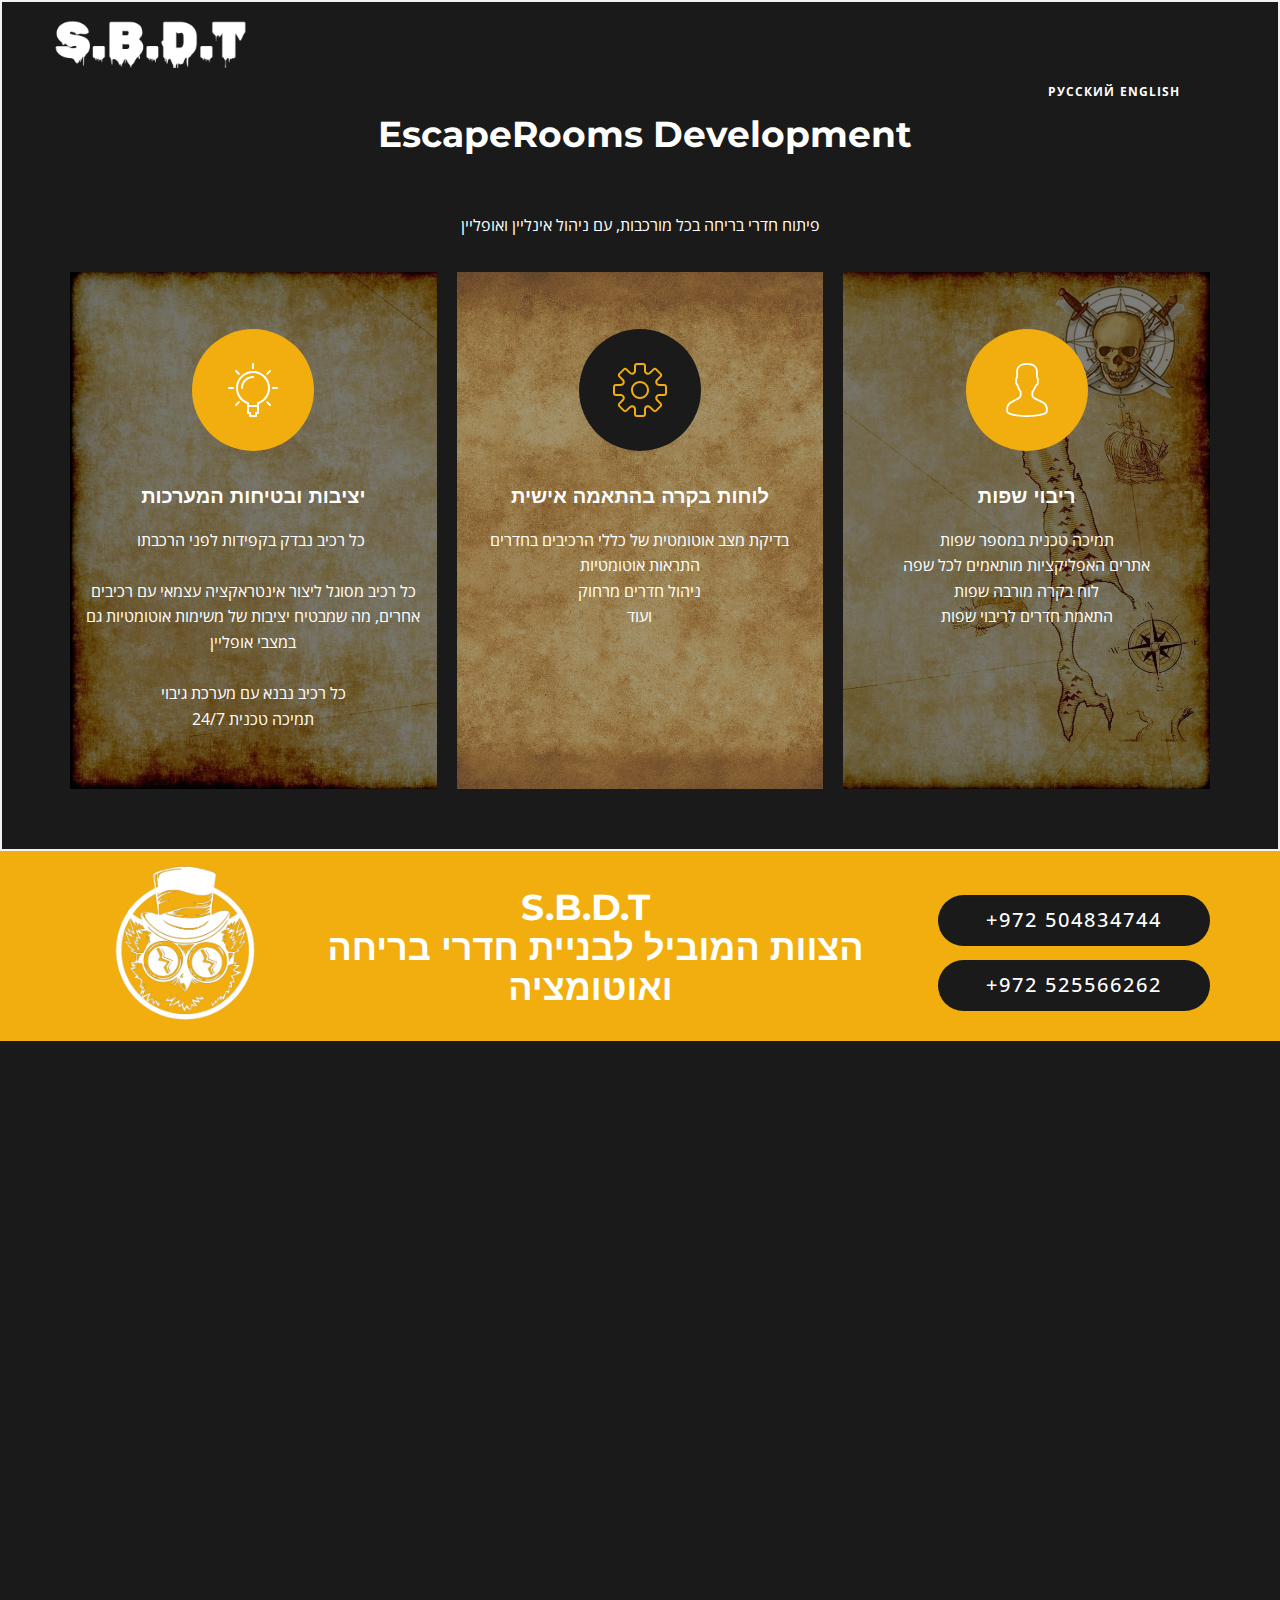
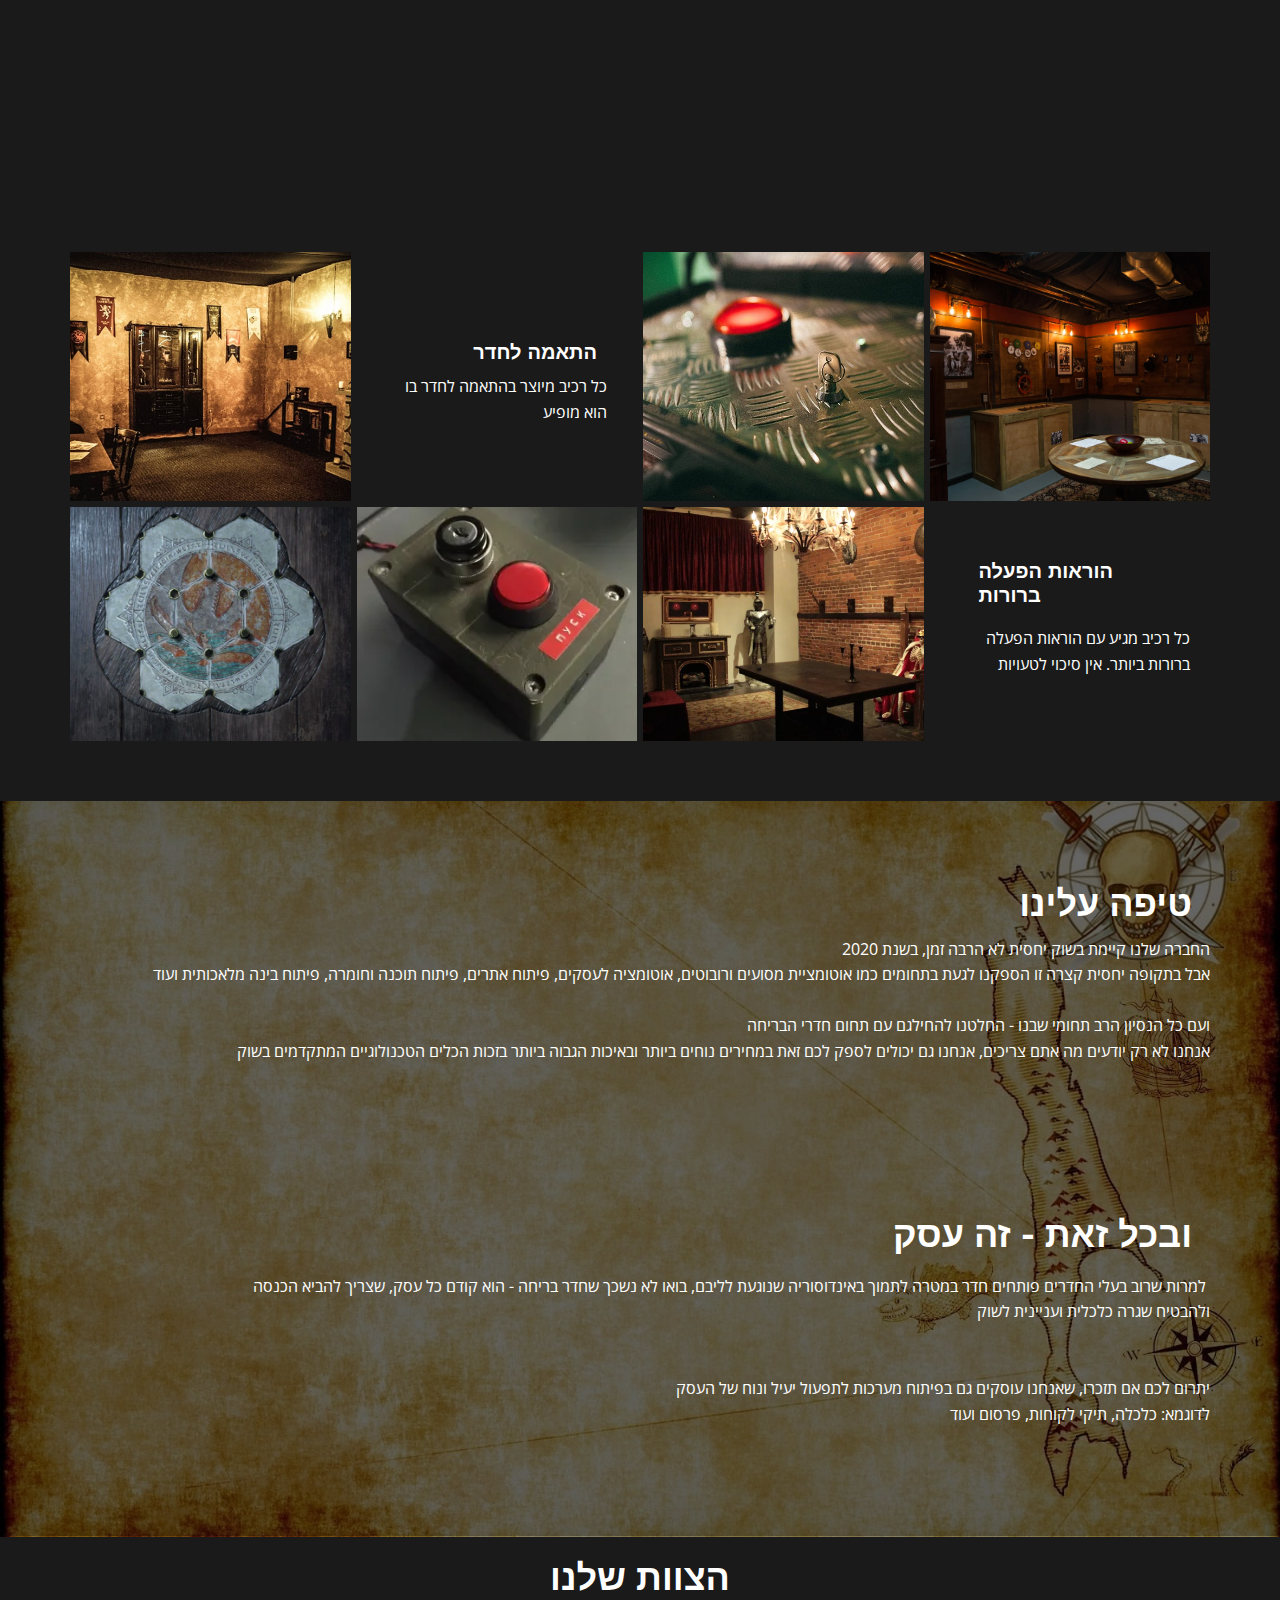
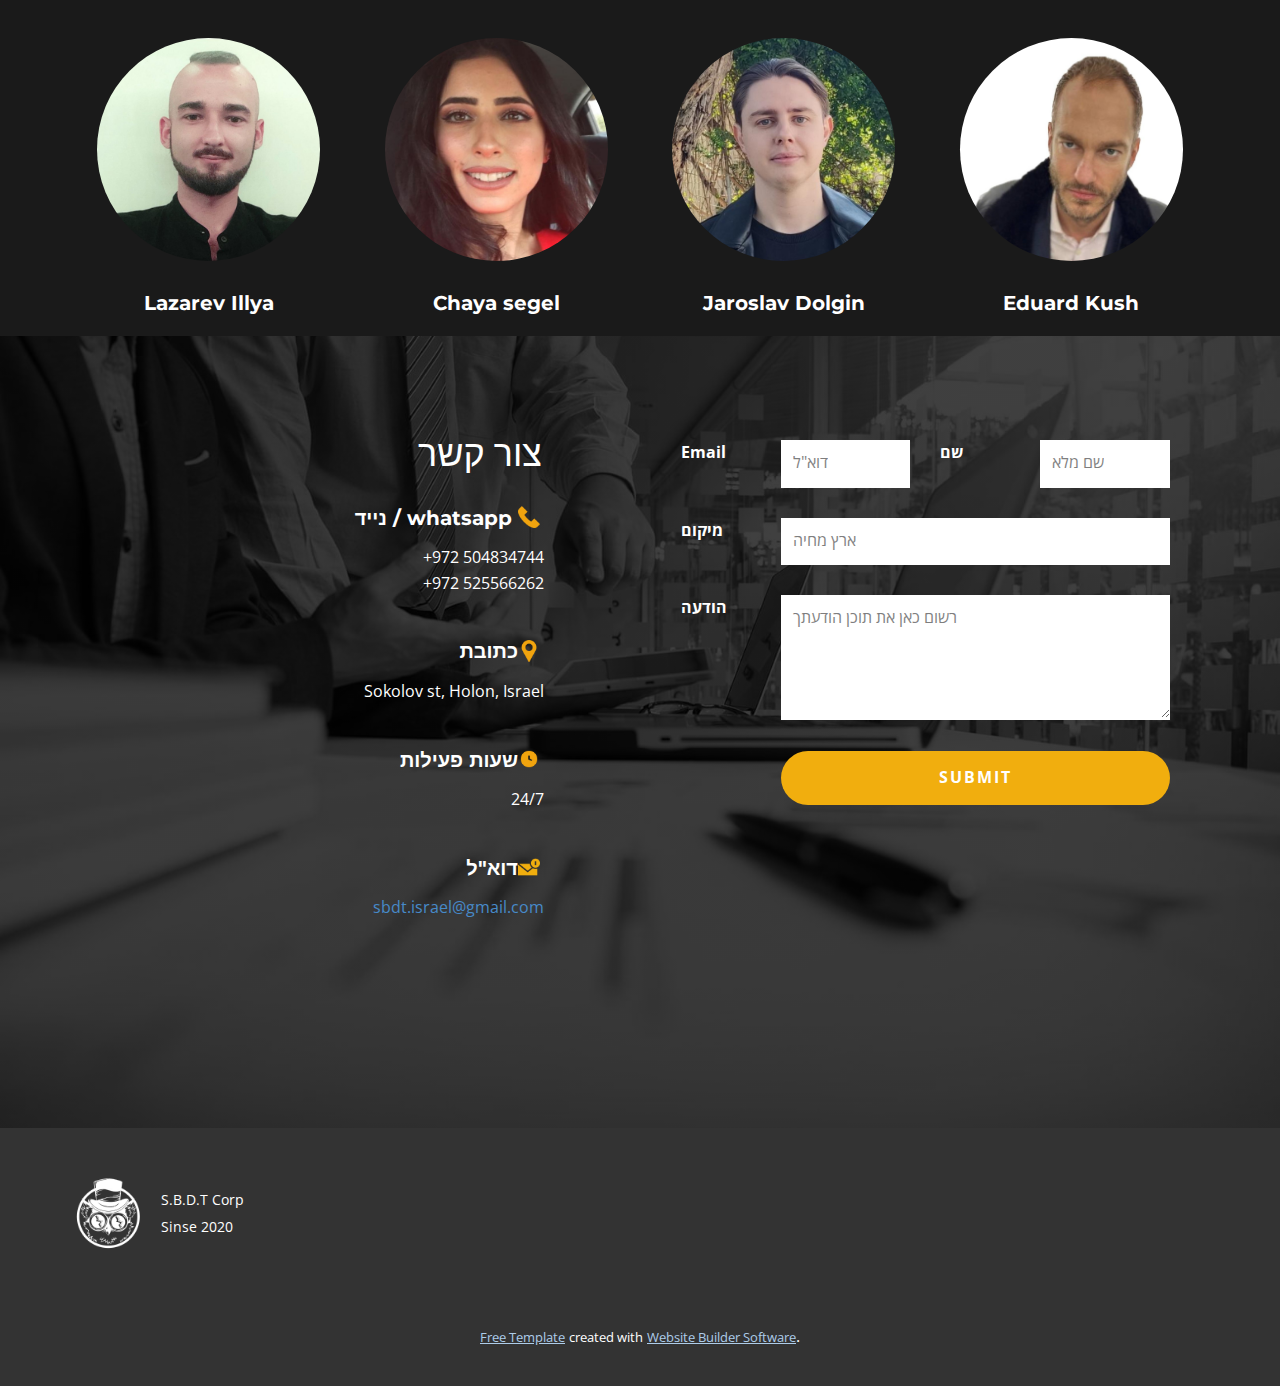
==== commit ed1c1c81: "Update index.html" ====
--- a/index.html
+++ b/index.html
@@ -1,5 +1,5 @@
 <!DOCTYPE html>
-<html style="font-size: 16px;" lang="ru"><head>
+<html style="font-size: 16px;" lang="he"><head>
     <meta name="viewport" content="width=device-width, initial-scale=1.0">
     <meta charset="utf-8">
     <meta name="keywords" content="SBDT, escape, חדר, בריחה, חדר בריחה">
@@ -7,12 +7,11 @@
     <title>פיתוח חדרי בריחה</title>
     <link rel="stylesheet" href="./nicepage.css" media="screen">
     <link rel="stylesheet" href="./he.css" media="screen">
-    <meta name="generator" content="Nicepage 5.9.10, nicepage.com">
     <meta name="referrer" content="origin">
     <meta property="og:title" content="S.B.D.T בניית חדרי בריחה">
-    <meta property="og:description" content="מרכז להקמת חדרי מריחה בארץ ובחו&quot;ל">
+    <meta property="og:description" content="מרכז להקמת חדרי בריחה&quot;ל">
     <meta property="og:image" content="./images/escape5.jpg">
-    <meta property="og:url" content="s-b-d-t.github.io/escape">
+    <meta property="og:url" content="s-b-d-t.github.io/escape-he">
     <script class="u-script" type="text/javascript" src="./jquery.js" defer=""></script>
     <script class="u-script" type="text/javascript" src="./nicepage.js" defer=""></script>
     <meta name="referrer" content="origin">
@@ -119,7 +118,7 @@
         });
     </script>
 <meta data-intl-tel-input-cdn-path="intlTelInput/"></head>
-  <body data-home-page="ru.html" data-home-page-title="ru" class="u-body u-overlap u-xl-mode" data-lang="he"><header class="u-clearfix u-header u-header" id="sec-5789"><a href="https://s-b-d-t.github.io/escape-he" class="u-image u-logo u-image-1" data-image-width="640" data-image-height="126">
+  <body class="u-body u-overlap u-xl-mode" data-lang="he"><header class="u-clearfix u-header u-header" id="sec-5789"><a href="https://s-b-d-t.github.io/escape-he" class="u-image u-logo u-image-1" data-image-width="640" data-image-height="126">
         <img src="./images/logo.png" class="u-logo-image u-logo-image-1">
       </a><nav class="u-align-left u-font-size-14 u-menu u-menu-hamburger u-nav-spacing-25 u-offcanvas u-menu-1" data-responsive-from="XL">
         <div class="menu-collapse">
@@ -148,17 +147,18 @@
           <div class="u-black u-menu-overlay u-opacity u-opacity-70"></div>
         </div>
       </nav></header>
-    <section class="u-clearfix u-grey-90 u-section-1" id="carousel_6845">
-      <div class="u-clearfix u-sheet u-valign-top-md u-sheet-1">
+    <section class="u-border-2 u-border-grey-5 u-clearfix u-grey-90 u-section-1" id="carousel_6845">
+      <div class="u-clearfix u-sheet u-sheet-1">
         <div class="u-clearfix u-group-elements u-group-elements-1">
-          <a href="https://s-b-d-t.github.com/escape-he" class="u-border-none u-btn u-button-style u-hover-grey-5 u-none u-btn-1">עברית</a>
-          <a href="https://s-b-d-t.github.io/escape-en" class="u-border-none u-btn u-button-style u-hover-grey-10 u-none u-btn-2">english</a>
+          <a href="https://s-b-d-t.github.io/escape-en" class="u-border-none u-btn u-button-style u-hover-grey-5 u-none u-btn-1"> English</a>
+          <a href="https://s-b-d-t.github.io/escape" class="u-border-none u-btn u-button-style u-hover-grey-10 u-none u-btn-2"> &nbsp;​Русский</a>
         </div>
         <h2 class="u-align-center u-custom-font u-font-montserrat u-text u-text-default u-text-1">&nbsp;EscapeRooms Development</h2>
-        <p class="u-align-center u-text u-text-2">Разработка квест комнат любой сложности, с онлайн и офлайн управлением</p>
-        <div class="u-list u-list-1">
+        <p class="u-align-center u-text u-text-2"> פיתוח חדרי בריחה בכל מורכבות, עם ניהול אינליין ואופליין<br>
+        </p>
+        <div class="u-expanded-width u-list u-list-1">
           <div class="u-repeater u-repeater-1">
-            <div class="u-container-align-center u-container-style u-custom-item u-image u-list-item u-repeater-item u-shading u-image-1" data-image-width="1600" data-image-height="1000">
+            <div class="u-container-style u-custom-item u-image u-list-item u-repeater-item u-shading u-image-1" data-image-width="1600" data-image-height="1000">
               <div class="u-container-layout u-similar-container u-container-layout-1"><span class="u-align-center u-custom-item u-icon u-icon-circle u-palette-3-base u-text-white u-icon-1"><svg class="u-svg-link" preserveAspectRatio="xMidYMin slice" viewBox="0 0 54 54" style=""><use xmlns:xlink="http://www.w3.org/1999/xlink" xlink:href="#svg-997c"></use></svg><svg class="u-svg-content" viewBox="0 0 54 54" x="0px" y="0px" id="svg-997c" style="enable-background:new 0 0 54 54;"><g><path d="M27,8c-9.374,0-17,7.626-17,17c0,7.112,4.391,13.412,11,15.9V50c0,0.553,0.447,1,1,1h1v2c0,0.553,0.447,1,1,1h6
 		c0.553,0,1-0.447,1-1v-2h1c0.553,0,1-0.447,1-1v-9.1c6.609-2.488,11-8.788,11-15.9C44,15.626,36.374,8,27,8z M30,49
 		c-0.553,0-1,0.447-1,1v2h-4v-2c0-0.553-0.447-1-1-1h-1v-5h8v5H30z M31.688,39.242C31.277,39.377,31,39.761,31,40.192V42h-8v-1.808
@@ -170,16 +170,11 @@
 		c-0.391-0.391-1.023-0.391-1.414,0s-0.391,1.023,0,1.414L12.15,11.564z"></path><path d="M27,13c-6.617,0-12,5.383-12,12c0,0.553,0.447,1,1,1s1-0.447,1-1c0-5.514,4.486-10,10-10c0.553,0,1-0.447,1-1
 		S27.553,13,27,13z"></path>
 </g></svg></span>
-                <h5 class="u-align-center u-custom-font u-font-montserrat u-text u-text-default u-text-3">Безопасность и Стабильность систем</h5>
-                <ul class="u-align-left u-custom-item u-spacing-15 u-text u-text-default u-text-4">
-                  <li>Перед конечной сборкой каждый компонент тестируется<br>
-                  </li>
-                  <li>Каждый модуль способен самостоятельно взаимодействовать с другими модулями, что обеспечивает стабильность автоматических задач даже в офлайне</li>
-                  <li>Каждый модуль имеет ручное управление на случай поломки<br>
-                  </li>
-                  <li>Тех поддержка 24/7<br>
-                  </li>
-                </ul>
+                <h5 class="u-align-center u-custom-font u-font-montserrat u-text u-text-default u-text-3">יציבות ובטיחות המערכות</h5>
+                <p class="u-align-center u-custom-item u-spacing-15 u-text u-text-default u-text-4">כל רכיב נבדק בקפידות לפני הרכבתו&nbsp;<br>
+                  <br>כל ​רכיב מסוגל ליצור&nbsp;אינטראקציה&nbsp;עצמאי&nbsp;עם ​רכיבים אחרים, מה שמבטיח יציבות של משימות אוטומטיות גם במצבי אופליין<br>
+                  <br>כל ​רכיב נבנא עם מערכת גיבוי<br>תמיכה טכנית 24/7
+                </p>
               </div>
             </div>
             <div class="u-container-style u-custom-item u-image u-list-item u-repeater-item u-shading u-image-2" data-image-width="910" data-image-height="861">
@@ -208,17 +203,12 @@
 		l-3.572,3.571c-1.148,1.148-1.476,2.794-0.854,4.294c0.621,1.5,2.016,2.432,3.64,2.432h5.052C51.65,23,52,23.35,52,23.78V30.22z"></path><path d="M27,18c-4.963,0-9,4.037-9,9s4.037,9,9,9s9-4.037,9-9S31.963,18,27,18z M27,34c-3.859,0-7-3.141-7-7s3.141-7,7-7
 		s7,3.141,7,7S30.859,34,27,34z"></path>
 </g></svg></span>
-                <h5 class="u-align-center u-custom-font u-font-montserrat u-text u-text-default u-text-5">Индивидуальные Админ Панели</h5>
-                <ul class="u-align-left u-custom-item u-spacing-15 u-text u-text-default u-text-6">
-                  <li>Анализ работоспособности всех модулей в комнате</li>
-                  <li>Автоматическое оповещение</li>
-                  <li>Управление комнатами</li>
-                  <li>Мониторинг стадии игр</li>
-                  <li>И многое другое</li>
-                </ul>
-              </div>
-            </div>
-            <div class="u-container-align-center u-container-style u-custom-item u-image u-list-item u-repeater-item u-shading u-image-3" data-image-width="1600" data-image-height="1000">
+                <h5 class="u-align-center u-custom-font u-font-montserrat u-text u-text-default u-text-5">לוחות בקרה בהתאמה אישית</h5>
+                <p class="u-align-center u-custom-item u-spacing-15 u-text u-text-default u-text-6">בדיקת מצב אוטומטית של כללי הרכיבים בחדרים<br>התראות אוטומטיות<br>ניהול חדרים מרחוק<br>ועוד
+                </p>
+              </div>
+            </div>
+            <div class="u-container-style u-custom-item u-image u-list-item u-repeater-item u-shading u-image-3" data-image-width="1600" data-image-height="1000">
               <div class="u-container-layout u-similar-container u-container-layout-3"><span class="u-align-center u-custom-item u-icon u-icon-circle u-palette-3-base u-icon-3"><svg class="u-svg-link" preserveAspectRatio="xMidYMin slice" viewBox="0 0 60 60" style=""><use xmlns:xlink="http://www.w3.org/1999/xlink" xlink:href="#svg-826c"></use></svg><svg class="u-svg-content" viewBox="0 0 60 60" x="0px" y="0px" id="svg-826c" style="enable-background:new 0 0 60 60;"><path d="M48.014,42.889l-9.553-4.776C37.56,37.662,37,36.756,37,35.748v-3.381c0.229-0.28,0.47-0.599,0.719-0.951
 	c1.239-1.75,2.232-3.698,2.954-5.799C42.084,24.97,43,23.575,43,22v-4c0-0.963-0.36-1.896-1-2.625v-5.319
 	c0.056-0.55,0.276-3.824-2.092-6.525C37.854,1.188,34.521,0,30,0s-7.854,1.188-9.908,3.53C17.724,6.231,17.944,9.506,18,10.056
@@ -231,13 +221,9 @@
 	C40.762,16.916,41,17.439,41,18v4c0,0.873-0.572,1.637-1.422,1.899l-0.498,0.153l-0.16,0.495c-0.669,2.081-1.622,4.003-2.834,5.713
 	c-0.297,0.421-0.586,0.794-0.837,1.079L35,31.623v4.125c0,1.77,0.983,3.361,2.566,4.153l9.553,4.776
 	C49.513,45.874,51,48.28,51,50.957V54z"></path></svg></span>
-                <h5 class="u-align-center u-custom-font u-font-montserrat u-text u-text-default u-text-7">Мульти-языковая Поддержка</h5>
-                <ul class="u-align-left u-custom-item u-spacing-15 u-text u-text-default u-text-8">
-                  <li>Мульти-языковая поддержка</li>
-                  <li>Сайты на любом языке</li>
-                  <li>Мульти-языковая панель управления</li>
-                  <li>Мульти-языковые модули</li>
-                </ul>
+                <h5 class="u-align-center u-custom-font u-font-montserrat u-text u-text-default u-text-7">ריבוי שפות</h5>
+                <p class="u-align-center u-custom-item u-spacing-15 u-text u-text-default u-text-8">תמיכה טכנית במספר שפות<br>אתרים האפליקציות מותאמים לכל שפה<br>לוח בקרה מורבה שפות<br>התאמת חדרים לריבוי שפות
+                </p>
               </div>
             </div>
           </div>
@@ -245,17 +231,18 @@
       </div>
     </section>
     <section class="u-clearfix u-palette-3-base u-section-2" id="carousel_320a">
-      <div class="u-clearfix u-sheet u-valign-middle-lg u-valign-middle-md u-valign-middle-sm u-valign-middle-xl u-sheet-1">
+      <div class="u-clearfix u-sheet u-valign-middle-lg u-valign-middle-md u-valign-middle-xl u-sheet-1">
         <div class="u-clearfix u-expanded-width u-gutter-0 u-layout-wrap u-layout-wrap-1">
           <div class="u-layout">
             <div class="u-layout-row">
-              <div class="u-align-left u-container-style u-layout-cell u-left-cell u-size-34 u-layout-cell-1">
-                <div class="u-container-layout u-valign-top-xs u-container-layout-1">
+              <div class="u-align-center u-container-style u-layout-cell u-left-cell u-size-38-lg u-size-38-md u-size-38-sm u-size-38-xs u-size-44-xl u-layout-cell-1">
+                <div class="u-container-layout u-container-layout-1">
                   <img class="u-image u-image-contain u-image-default u-preserve-proportions u-image-1" src="./images/IMG22.png" alt="" data-image-width="776" data-image-height="767">
-                  <h2 class="u-align-center-xs u-custom-font u-font-montserrat u-text u-text-white u-text-1">S.B.D.T - Лидеры в разработ​ке IoT, приложений, оборудования и квест-комнат</h2>
+                  <h2 class="u-custom-font u-font-montserrat u-text u-text-white u-text-1">S.B.D.T&nbsp;<br>&nbsp;הצוות המוביל לבניית חדרי בריחה ואוטומציה
+                  </h2>
                 </div>
               </div>
-              <div class="cell-temp-clone u-align-right u-container-style u-layout-cell u-right-cell u-similar-fill u-size-26 u-layout-cell-2">
+              <div class="cell-temp-clone u-align-right u-container-style u-layout-cell u-right-cell u-similar-fill u-size-16-xl u-size-22-lg u-size-22-md u-size-22-sm u-size-22-xs u-layout-cell-2">
                 <div class="u-container-layout u-container-layout-2">
                   <a href="tel:+972504834744" class="u-align-center u-border-active-palette-2-light-2 u-border-hover-palette-2-light-2 u-border-none u-btn u-btn-round u-button-style u-color-scheme-summer-time u-color-style-multicolor-1 u-custom u-grey-90 u-radius-50 u-text-active-palette-3-base u-text-hover-palette-3-base u-btn-1" data-animation-name="" data-animation-duration="0" data-animation-delay="0" data-animation-direction="">+972 504834744</a>
                   <a href="tel:+972525566262" class="u-align-center u-border-active-palette-2-light-2 u-border-hover-palette-2-light-2 u-border-none u-btn u-btn-round u-button-style u-color-scheme-summer-time u-color-style-multicolor-1 u-custom u-grey-90 u-radius-50 u-text-active-palette-3-base u-text-hover-palette-3-base u-btn-2" data-animation-name="" data-animation-duration="0" data-animation-delay="0" data-animation-direction="">+972 525566262</a>
@@ -281,8 +268,8 @@
 		c-0.391-0.391-1.023-0.391-1.414,0s-0.391,1.023,0,1.414L12.15,11.564z"></path><path d="M27,13c-6.617,0-12,5.383-12,12c0,0.553,0.447,1,1,1s1-0.447,1-1c0-5.514,4.486-10,10-10c0.553,0,1-0.447,1-1
 		S27.553,13,27,13z"></path>
 </g></svg></span>
-              <h4 class="u-align-center u-custom-font u-custom-item u-font-montserrat u-text u-text-1">Высокое качество</h4>
-              <p class="u-align-center u-text u-text-2">При сборке, мы проверяем, что каждый компонент работает без сбоев. Мало того, мы всегда предусматриваем резервные механизмы ручного взаимодействия.</p>
+              <h4 class="u-align-center u-custom-font u-custom-item u-font-montserrat u-text u-text-1">איכות מוצר גבוה ביותר</h4>
+              <p class="u-align-center u-text u-text-2">כל רכיב נבדק לפני הרכבתו, ויחדם אם זאת כל רכיב מגיע עם מערכת הפעלה רזרבית לגיבוי</p>
             </div>
           </div>
           <div class="u-align-left u-container-align-center u-container-style u-list-item u-opacity u-opacity-90 u-repeater-item u-shape-rectangle u-list-item-2" data-animation-name="customAnimationIn" data-animation-duration="1500">
@@ -311,8 +298,8 @@
 		l-3.572,3.571c-1.148,1.148-1.476,2.794-0.854,4.294c0.621,1.5,2.016,2.432,3.64,2.432h5.052C51.65,23,52,23.35,52,23.78V30.22z"></path><path d="M27,18c-4.963,0-9,4.037-9,9s4.037,9,9,9s9-4.037,9-9S31.963,18,27,18z M27,34c-3.859,0-7-3.141-7-7s3.141-7,7-7
 		s7,3.141,7,7S30.859,34,27,34z"></path>
 </g></svg></span>
-              <h4 class="u-align-center u-custom-font u-custom-item u-font-montserrat u-text u-text-3">Индивидуальный подход</h4>
-              <p class="u-align-center u-text u-text-4">Любые механизмы мы разрабатываем индивидуально под каждого нашего клиента. Это позволяет нам добиться максимальной производительности и безотказности систем.</p>
+              <h4 class="u-align-center u-custom-font u-custom-item u-font-montserrat u-text u-text-3">התאמה אישית</h4>
+              <p class="u-align-center u-text u-text-4">כל רכיב וקומפונטה בחדר מורכבים בהתאמה אישית לאותו החדר. זו הדרך הכי בטוחה למנוע תקלות ולהבטיח יציבות</p>
             </div>
           </div>
           <div class="u-align-left u-container-align-center u-container-style u-list-item u-opacity u-opacity-90 u-repeater-item u-shape-rectangle u-list-item-3" data-animation-name="customAnimationIn" data-animation-duration="1500" data-animation-delay="500">
@@ -329,8 +316,8 @@
 		c0.195,0.195,0.451,0.293,0.707,0.293s0.512-0.098,0.707-0.293c0.391-0.391,0.391-1.023,0-1.414
 		c-1.237-1.237-1.918-2.885-1.918-4.639S7.775,9.22,9.013,7.983C9.403,7.593,9.403,6.96,9.013,6.569z"></path>
 </g></svg></span>
-              <h4 class="u-align-center u-custom-font u-custom-item u-font-montserrat u-text u-text-5">Всегда в кармане</h4>
-              <p class="u-align-center u-text u-text-6">Предоставляем все возможные инструменты для связи со службой тех поддержи, а так же постоянной связи с вашей комнатой</p>
+              <h4 class="u-align-center u-custom-font u-custom-item u-font-montserrat u-text u-text-5">תמיד בכיס</h4>
+              <p class="u-align-center u-text u-text-6">כל לקוח מקבל אלף ואחד אפשרויות יצירת קשר עם הטכנאים. נשאר רק לבחור את האפשרות הנוחה ביותר</p>
             </div>
           </div>
           <div class="u-align-left u-container-align-center u-container-style u-list-item u-opacity u-opacity-90 u-repeater-item u-shape-rectangle u-list-item-4" data-animation-name="customAnimationIn" data-animation-duration="1500" data-animation-delay="500">
@@ -342,8 +329,8 @@
 		C17.987,45.901,18.243,46,18.5,46c0.22,0,0.441-0.072,0.624-0.219l5-4c0.432-0.346,0.501-0.975,0.156-1.406
 		C23.936,39.943,23.306,39.874,22.875,40.219z"></path>
 </g></svg></span>
-              <h4 class="u-align-center u-custom-font u-custom-item u-font-montserrat u-text u-text-7">Лучшие цены на мировом рынке</h4>
-              <p class="u-align-center u-text u-text-8">Вы оплачиваете только нашу работу. Нету наценок за компоненты.<br>Возможна оплата наличными.&nbsp;
+              <h4 class="u-align-center u-custom-font u-custom-item u-font-montserrat u-text u-text-7">המחירים המובילים בשוק העולמי</h4>
+              <p class="u-align-center u-text u-text-8">אתם משלמים לנו רק על העבודה, ולא על רכיבים<br>אפשרות תשלום במזומן&nbsp;
               </p>
             </div>
           </div>
@@ -355,8 +342,8 @@
 		c6.05,6.049,6.795,17.437,1.573,24.399L30.761,51.827l-9.863-14.243h0L17.02,31.984z M12.216,39.584h7.634l10.911,15.757
 		l10.91-15.757h7.281l9.048,19H3.168L12.216,39.584z"></path>
 </g></svg></span>
-              <h4 class="u-align-center u-custom-font u-custom-item u-font-montserrat u-text u-text-9">Мы есть везде</h4>
-              <p class="u-align-center u-text u-text-10">Нет необходимости добираться до нашего офиса. Мы сами добираемся до клиента, не в замисимости от города или страны</p>
+              <h4 class="u-align-center u-custom-font u-custom-item u-font-montserrat u-text u-text-9">אנחנו ממש בכל מקום</h4>
+              <p class="u-align-center u-text u-text-10">אין סיבה להגיע למשרדינו. אנחנו מגיעים עד הלקוח, גם בארץ וגם בחו"ל</p>
             </div>
           </div>
           <div class="u-align-left u-container-align-center u-container-style u-list-item u-opacity u-opacity-90 u-repeater-item u-shape-rectangle u-list-item-6" data-animation-name="customAnimationIn" data-animation-duration="1500" data-animation-delay="500">
@@ -391,8 +378,9 @@
 	c1.947,2.201,1.625,5.017,1.623,5.041L47,18.728l0.33,0.298C47.762,19.416,48,19.939,48,20.5v4c0,0.873-0.572,1.637-1.422,1.899
 	l-0.498,0.153l-0.16,0.495c-0.669,2.081-1.622,4.003-2.834,5.713c-0.297,0.421-0.586,0.794-0.837,1.079L42,34.123v4.125
 	c0,1.77,0.983,3.361,2.566,4.153l9.553,4.776C56.513,48.374,58,50.78,58,53.457V55.5z"></path></svg></span>
-              <h4 class="u-align-center u-custom-font u-custom-item u-font-montserrat u-text u-text-11">24/7 Тех поддержка</h4>
-              <p class="u-align-center u-text u-text-12">В случае необходимости, мы всегда готовы помочь по телефону или приехать на место с минимальными задержками.</p>
+              <h4 class="u-align-center u-custom-font u-custom-item u-font-montserrat u-text u-text-11">תמיכה טכנית 24/7</h4>
+              <p class="u-align-center u-text u-text-12">בכל רגע ביממה יש מענה<br>גם תקלות זה משהו שצריך להיות קל ונוח
+              </p>
             </div>
           </div>
         </div>
@@ -408,10 +396,10 @@
                   <div class="u-container-align-center u-container-style u-image u-layout-cell u-size-15 u-image-1" data-image-width="750" data-image-height="450">
                     <div class="u-container-layout u-container-layout-1"></div>
                   </div>
-                  <div class="u-container-align-left u-container-style u-layout-cell u-size-15 u-layout-cell-2">
-                    <div class="u-container-layout u-valign-middle u-container-layout-2">
-                      <h6 class="u-align-left u-custom-font u-font-montserrat u-text u-text-default u-text-1"> Адаптация</h6>
-                      <p class="u-align-left u-text u-text-default u-text-2">Адаптация любых предметов под загадки в квест-комнатах</p>
+                  <div class="u-container-style u-layout-cell u-size-15 u-layout-cell-2">
+                    <div class="u-container-layout u-container-layout-2">
+                      <h6 class="u-align-left u-custom-font u-font-montserrat u-text u-text-default u-text-1">התאמה לחדר</h6>
+                      <p class="u-align-right u-text u-text-default u-text-2">כל רכיב מיוצר בהתאמה לחדר בו הוא מופיע</p>
                     </div>
                   </div>
                   <div class="u-container-align-center u-container-style u-image u-layout-cell u-size-15 u-image-2" data-image-width="669" data-image-height="446">
@@ -434,9 +422,9 @@
                     <div class="u-container-layout u-container-layout-7"></div>
                   </div>
                   <div class="u-container-style u-layout-cell u-size-15 u-layout-cell-8">
-                    <div class="u-container-layout u-valign-top u-container-layout-8">
-                      <h6 class="u-align-left u-custom-font u-font-montserrat u-text u-text-default u-text-3">Документация под каждый модуль</h6>
-                      <p class="u-align-left u-text u-text-default u-text-4">Для каждого модуля составляется подробная документация (инструкция)</p>
+                    <div class="u-container-layout u-container-layout-8">
+                      <h6 class="u-align-left u-custom-font u-font-montserrat u-text u-text-default u-text-3">הוראות הפעלה ברורות</h6>
+                      <p class="u-align-right u-text u-text-default u-text-4">כל רכיב מגיע עם הוראות הפעלה ברורות ביותר. אין סיכוי לטעויות</p>
                     </div>
                   </div>
                 </div>
@@ -446,22 +434,26 @@
         </div>
       </div>
     </section>
-    <section class="u-align-left u-clearfix u-container-align-left u-image u-shading u-section-5" id="carousel_c509" data-image-width="1600" data-image-height="1000">
+    <section class="u-align-left u-clearfix u-container-align-right-md u-container-align-right-sm u-container-align-right-xs u-image u-shading u-section-5" id="carousel_c509" data-image-width="1600" data-image-height="1000">
       <div class="u-clearfix u-sheet u-sheet-1">
-        <h3 class="u-align-left u-custom-font u-font-montserrat u-text u-text-1">Немного о нас и наших услугах</h3>
-        <p class="u-align-left u-text u-text-default u-text-2">Наша команда называется S.B.D.T (Smart Bussiness Development Team), и мы существуем на рынке сравнительно не долго, с 2020 года.<br>Но за это время мы уже успели набраться опыта в таких сферах, как автоматизация конвейеров, автоматизация бизнес процессов, разработка сайтов, разработка программного обеспечения, разработка систем безопасности, разработка модулей интернет вещей (IoT), разработка ИИ.<br>
-          <br>Но совсем недавно мы начали предоставлять еще один сервис: разработка квест комнат.<br>Мы не просто знаем, как сделать то, что вам нужно. Мы знаем как сделать это наилучшим образом, с наименьшими затратами, максимально надежно и выгодно.<br>
+        <h3 class="u-align-right u-custom-font u-font-montserrat u-text u-text-1">טיפה עלינו</h3>
+        <p class="u-align-right u-text u-text-default u-text-2">החברה שלנו קיימת בשוק יחסית לא הרבה זמן, בשנת&nbsp;2020<br>אבל בתקופה יחסית קצרה זו הספקנו לגעת בתחומים כמו אוטומציית מסועים ורובוטים, אוטומציה לעסקים, פיתוח אתרים, פיתוח תוכנה וחומרה, פיתוח בינה מלאכותית ועוד<br>
+          <br>ועם כל הנסיון הרב תחומי שבנו - החלטנו להחילגם עם תחום חדרי הבריחה<br>אנחנו לא רק יודעים מה אתם צריכים, אנחנו גם יכולים לספק לכם זאת&nbsp;במחירים נוחים ביותר ובאיכות הגבוה ביותר בזכות הכלים הטכנולוגיים המתקדמים בשוק <br>
+          <br>
           <br>
         </p>
-        <h3 class="u-align-left u-custom-font u-font-montserrat u-text u-text-3">И все же это бизнес</h3>
-        <p class="u-align-left u-text u-text-default u-text-4">Несмотря на то, что многие открывают квсет комнаты с целью поддераки сюбимой отрасли, все же обратим ваше внимание на то, что это является бизнесом, который не должен терять рентабельности и финансофой стабильности.&nbsp;<br>Рекомендуем не упускать тот факт, что мы так же занимается разработкой систем для комфортного и даже автоматического управления вашим бизнесом (например: финансами, клиентами, рекламой).<br>
+        <h3 class="u-align-right u-custom-font u-font-montserrat u-text u-text-3">ובכל זאת - זה עסק</h3>
+        <p class="u-align-right u-text u-text-default u-text-4">למרות שרוב בעלי החדרים פותחים חדר במטרה לתמוך באינדוסוריה שנוגעת לליבם, בואו לא נשכך שחדר בריחה - הוא קודם כל עסק, שצריך להביא הכנסה&nbsp;<br>ולהבטיח שגרה כלכלית ועניינית לשוק<br>
+          <br>
+          <br>יתרום לכם אם תזכרו, שאנחנו עוסקים גם בפיתוח מערכות לתפעול יעיל ונוח של העסק<br>לדוגמא: כלכלה, תיקי לקוחות, פרסום ועוד<br>
+          <br>
           <br>
         </p>
       </div>
     </section>
     <section class="u-clearfix u-grey-90 u-section-6" id="carousel_c0f6">
       <div class="u-clearfix u-sheet u-valign-middle u-sheet-1">
-        <h2 class="u-align-center u-custom-font u-font-montserrat u-text u-text-1">Наша команда</h2>
+        <h2 class="u-align-center u-custom-font u-font-montserrat u-text u-text-1">הצוות שלנו</h2>
         <div class="u-expanded-width u-list u-list-1">
           <div class="u-repeater u-repeater-1">
             <div class="u-align-center u-container-align-center u-container-style u-list-item u-repeater-item u-list-item-1">
@@ -493,42 +485,42 @@
       </div>
     </section>
     <section class="u-clearfix u-image u-shading u-section-7" id="carousel_c68a" data-image-width="1620" data-image-height="1080">
-      <div class="u-clearfix u-sheet u-sheet-1">
+      <div class="u-clearfix u-sheet u-valign-middle-xs u-sheet-1">
         <div class="u-clearfix u-expanded-width u-gutter-0 u-layout-wrap u-layout-wrap-1">
           <div class="u-layout">
             <div class="u-layout-row">
-              <div class="u-align-left u-container-style u-layout-cell u-left-cell u-size-30 u-layout-cell-1">
+              <div class="u-align-right u-container-style u-layout-cell u-left-cell u-size-30 u-layout-cell-1">
                 <div class="u-container-layout u-container-layout-1">
-                  <h2 class="u-custom-font u-font-montserrat u-text u-text-1">Контакты</h2>
+                  <h2 class="u-text u-text-1">צור קשר</h2>
                   <div class="u-list u-list-1">
                     <div class="u-repeater u-repeater-1">
-                      <div class="u-container-style u-list-item u-repeater-item u-shape-rectangle">
+                      <div class="u-container-align-right u-container-style u-list-item u-repeater-item u-shape-rectangle">
                         <div class="u-container-layout u-similar-container u-container-layout-2">
-                          <h5 class="u-custom-font u-font-montserrat u-text u-text-2"><span class="u-file-icon u-icon u-text-palette-3-base u-icon-1"><img src="./images/1082334-3da3ecc0.png" alt=""></span>Мобильный / whatsapp
+                          <h5 class="u-align-right u-custom-font u-font-montserrat u-text u-text-2">נייד / whatsapp&nbsp;<span class="u-file-icon u-icon u-text-palette-3-base u-icon-1"><img src="./images/1082334-3da3ecc0.png" alt=""></span>
                           </h5>
-                          <p class="u-text u-text-3">+972 504834744<br>+972 525566262
+                          <p class="u-align-right u-text u-text-3">+972 504834744<br>+972 525566262
                           </p>
                         </div>
                       </div>
-                      <div class="u-container-style u-list-item u-repeater-item u-shape-rectangle">
+                      <div class="u-container-align-right u-container-style u-list-item u-repeater-item u-shape-rectangle">
                         <div class="u-container-layout u-similar-container u-container-layout-3">
-                          <h5 class="u-custom-font u-font-montserrat u-text u-text-4"><span class="u-file-icon u-icon u-text-palette-3-base u-icon-2"><img src="./images/205d33fb-71c4-40dc-a07f-7a1273e85973-a71d61bb.png" alt=""></span>&nbsp;Location
+                          <h5 class="u-align-right u-custom-font u-font-montserrat u-text u-text-4">כתובת<span class="u-file-icon u-icon u-text-palette-3-base u-icon-2"><img src="./images/205d33fb-71c4-40dc-a07f-7a1273e85973-a71d61bb.png" alt=""></span>
                           </h5>
-                          <p class="u-text u-text-5">Sokolov st. 45, Holon, Israel</p>
+                          <p class="u-align-right u-text u-text-5">Sokolov st, Holon, Israel</p>
                         </div>
                       </div>
-                      <div class="u-container-style u-list-item u-repeater-item u-shape-rectangle">
+                      <div class="u-container-align-right u-container-style u-list-item u-repeater-item u-shape-rectangle">
                         <div class="u-container-layout u-similar-container u-container-layout-4">
-                          <h5 class="u-custom-font u-font-montserrat u-text u-text-6"><span class="u-file-icon u-icon u-text-palette-3-base u-icon-3"><img src="./images/2791568-72648669.png" alt=""></span>Часы работы
+                          <h5 class="u-align-right u-custom-font u-font-montserrat u-text u-text-6">שעות פעילות<span class="u-file-icon u-icon u-text-palette-3-base u-icon-3"><img src="./images/2791568-72648669.png" alt=""></span>
                           </h5>
-                          <p class="u-text u-text-7">Круглосуточно</p>
+                          <p class="u-align-right u-text u-text-7">24/7</p>
                         </div>
                       </div>
-                      <div class="u-container-style u-list-item u-repeater-item u-shape-rectangle">
+                      <div class="u-container-align-right u-container-style u-list-item u-repeater-item u-shape-rectangle">
                         <div class="u-container-layout u-similar-container u-container-layout-5">
-                          <h5 class="u-custom-font u-font-montserrat u-text u-text-8"><span class="u-file-icon u-icon u-text-palette-3-base u-icon-4"><img src="./images/1804925-f5ddb2e2.png" alt=""></span>Электронная почта
+                          <h5 class="u-align-right u-custom-font u-font-montserrat u-text u-text-8">דוא"ל<span class="u-file-icon u-icon u-text-palette-3-base u-icon-4"><img src="./images/1804925-f5ddb2e2.png" alt=""></span>
                           </h5>
-                          <p class="u-text u-text-9">
+                          <p class="u-align-right u-text u-text-9">
                             <a class="u-active-none u-border-none u-btn u-button-link u-button-style u-hover-none u-none u-text-palette-1-base u-btn-1" href="mailto:sbdt.israel@gmail.com?subject=EscapeRoom">sbdt.israel@gmail.com</a>
                           </p>
                         </div>
@@ -541,24 +533,27 @@
                 <div class="u-container-layout u-container-layout-6">
                   <div class="u-form u-form-1">
                     <form action="https://forms.nicepagesrv.com/v2/form/process" class="u-clearfix u-form-spacing-30 u-form-vertical u-inner-form" style="padding: 10px" source="email" name="form">
-                      <div class="u-form-email u-form-group u-form-partition-factor-2">
+                      <div class="u-form-email u-form-group u-form-partition-factor-2 u-label-left">
                         <label for="email-319a" class="u-label u-text-body-alt-color u-label-1">Email</label>
-                        <input type="email" placeholder="Адрес электронной почты" id="email-319a" name="email" class="u-border-2 u-border-no-left u-border-no-right u-border-no-top u-border-white u-input u-input-rectangle" required="">
-                      </div>
-                      <div class="u-form-group u-form-name u-form-partition-factor-2">
-                        <label for="name-319a" class="u-label u-text-body-alt-color u-label-2">Ваше имя</label>
-                        <input type="text" placeholder="Полное имя" id="name-319a" name="name" class="u-border-2 u-border-no-left u-border-no-right u-border-no-top u-border-white u-input u-input-rectangle" required="">
-                      </div>
-                      <div class="u-form-address u-form-group u-form-group-3">
-                        <label for="address-452f" class="u-label u-text-body-alt-color u-label-3">Локация</label>
-                        <input type="text" placeholder="Укажите страну" id="address-452f" name="location" class="u-border-2 u-border-no-left u-border-no-right u-border-no-top u-border-white u-input u-input-rectangle" required="">
-                      </div>
-                      <div class="u-form-group u-form-message">
-                        <label for="message-319a" class="u-label u-text-body-alt-color u-label-4">Сообщение</label>
-                        <textarea placeholder="Введите ваше сообщение тут" rows="4" cols="50" id="message-319a" name="message" class="u-border-2 u-border-no-left u-border-no-right u-border-no-top u-border-white u-input u-input-rectangle" required=""></textarea>
-                      </div>
-                      <div class="u-align-left u-form-group u-form-submit">
-                        <a href="#" class="u-active-white u-border-none u-btn u-btn-round u-btn-submit u-button-style u-hover-white u-palette-3-base u-radius-50 u-btn-2">Submit</a>
+                        <input type="email" placeholder="דוא&quot;ל" id="email-319a" name="email" class="u-border-2 u-border-no-left u-border-no-right u-border-no-top u-border-white u-input u-input-rectangle" required="">
+                      </div>
+                      <div class="u-form-group u-form-name u-form-partition-factor-2 u-label-left">
+                        <label for="name-319a" class="u-label u-text-body-alt-color u-label-2">שם</label>
+                        <input type="text" placeholder="שם מלא" id="name-319a" name="name" class="u-border-2 u-border-no-left u-border-no-right u-border-no-top u-border-white u-input u-input-rectangle" required="">
+                      </div>
+                      <div class="u-form-address u-form-group u-label-left u-form-group-3">
+                        <label for="address-452f" class="u-label u-text-body-alt-color u-label-3">מיקום</label>
+                        <input type="text" placeholder="ארץ מחיה" id="address-452f" name="location" class="u-border-2 u-border-no-left u-border-no-right u-border-no-top u-border-white u-input u-input-rectangle" required="">
+                      </div>
+                      <div class="u-form-group u-form-message u-label-left">
+                        <label for="message-319a" class="u-label u-text-body-alt-color u-label-4">הודעה</label>
+                        <textarea placeholder="רשום כאן את תוכן הודעתך" rows="4" cols="50" id="message-319a" name="message" class="u-border-2 u-border-no-left u-border-no-right u-border-no-top u-border-white u-input u-input-rectangle" required=""></textarea>
+                      </div>
+                      <div class="u-align-left u-form-group u-form-submit u-label-left">
+                        <label class="u-label u-label-5"></label>
+                        <div class="u-align-left-xs u-btn-submit-container">
+                          <a href="#" class="u-active-white u-border-none u-btn u-btn-round u-btn-submit u-button-style u-hover-white u-palette-3-base u-radius-50 u-btn-2">Submit</a>
+                        </div>
                         <input type="submit" value="submit" class="u-form-control-hidden">
                       </div>
                       <div class="u-form-send-message u-form-send-success"> Thank you! Your message has been sent. </div>
@@ -592,6 +587,9 @@
       <a class="u-link" href="" target="_blank">
         <span>Website Builder Software</span>
       </a>. 
-    </section>
+    </section><span style="height: 64px; width: 64px; margin-left: 0px; margin-right: auto; margin-top: 0px; background-image: none; right: 20px; bottom: 20px; padding: 19px;" class="u-back-to-top u-icon u-icon-circle u-opacity u-opacity-85 u-palette-1-base u-spacing-15" data-href="#">
+        <svg class="u-svg-link" preserveAspectRatio="xMidYMin slice" viewBox="0 0 551.13 551.13"><use xmlns:xlink="http://www.w3.org/1999/xlink" xlink:href="#svg-1d98"></use></svg>
+        <svg class="u-svg-content" enable-background="new 0 0 551.13 551.13" viewBox="0 0 551.13 551.13" xmlns="http://www.w3.org/2000/svg" id="svg-1d98"><path d="m275.565 189.451 223.897 223.897h51.668l-275.565-275.565-275.565 275.565h51.668z"></path></svg>
+    </span>
   
-</body></html>+</body></html>
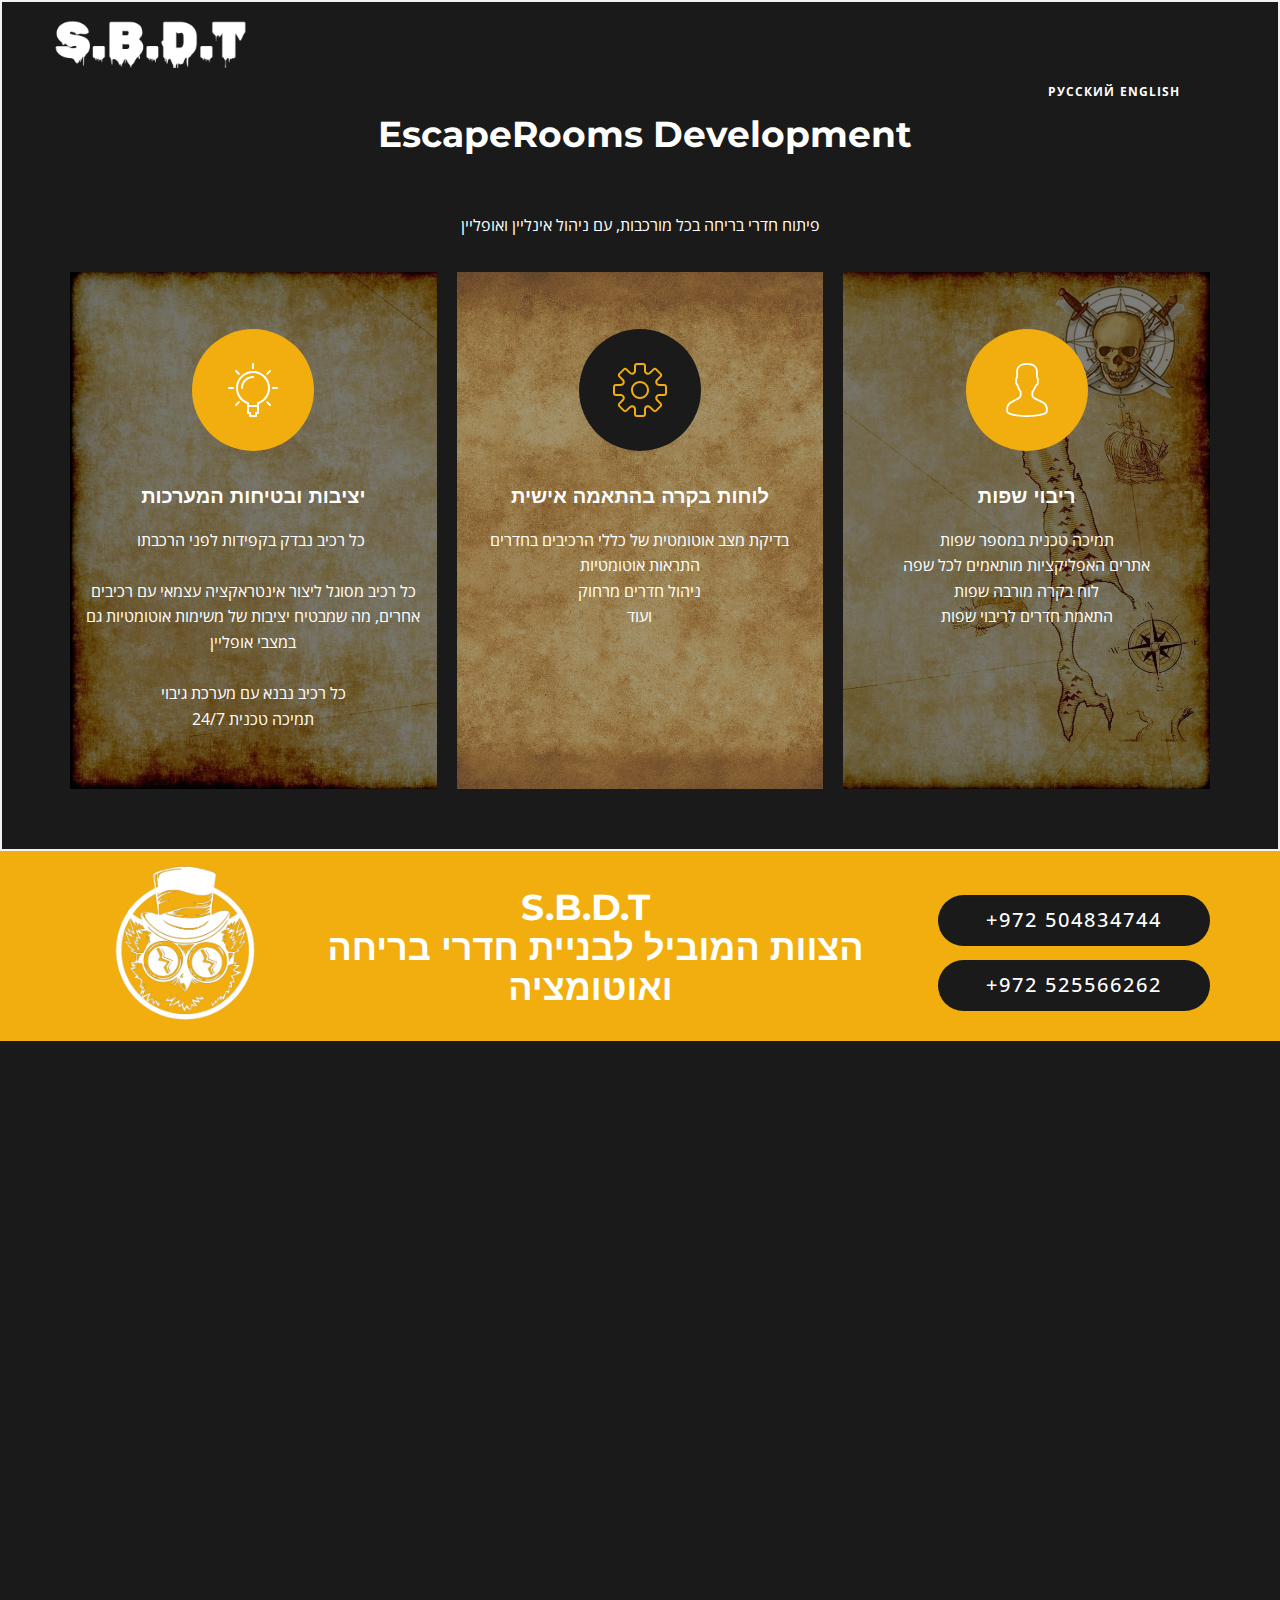
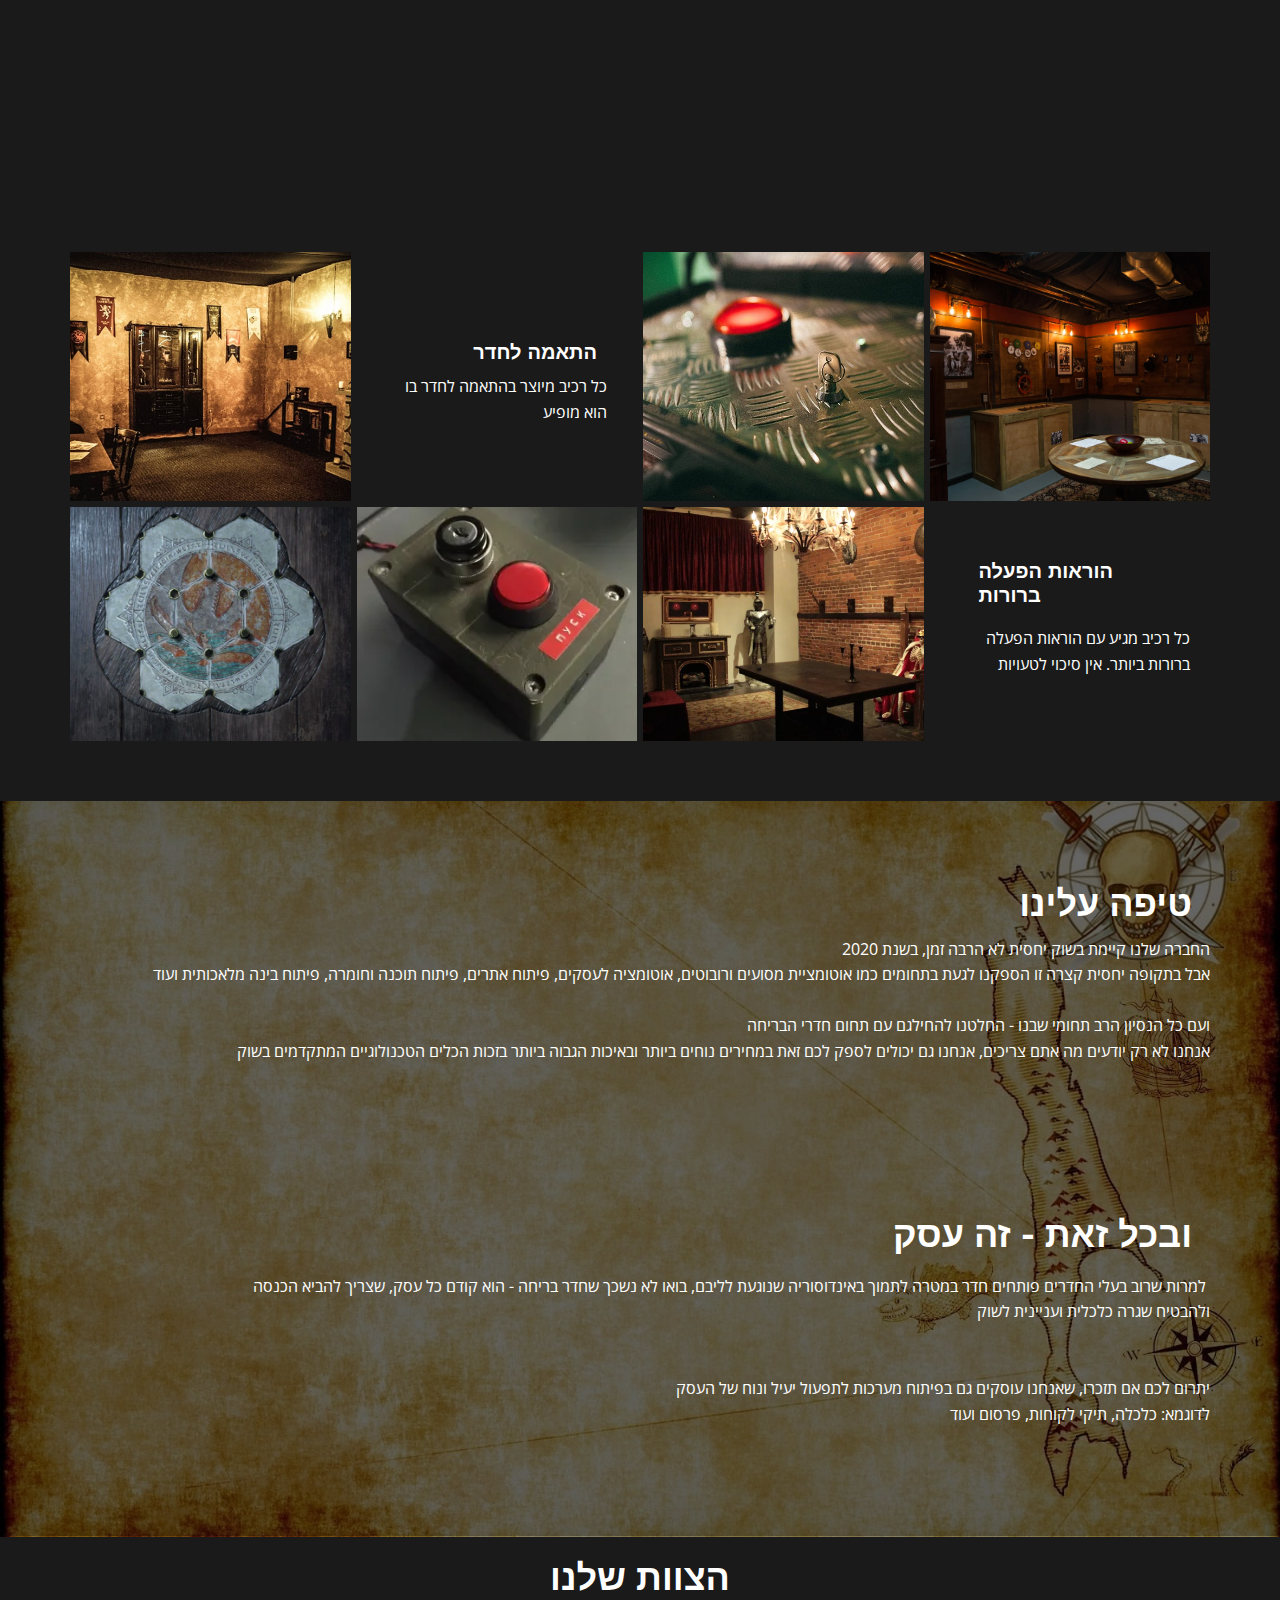
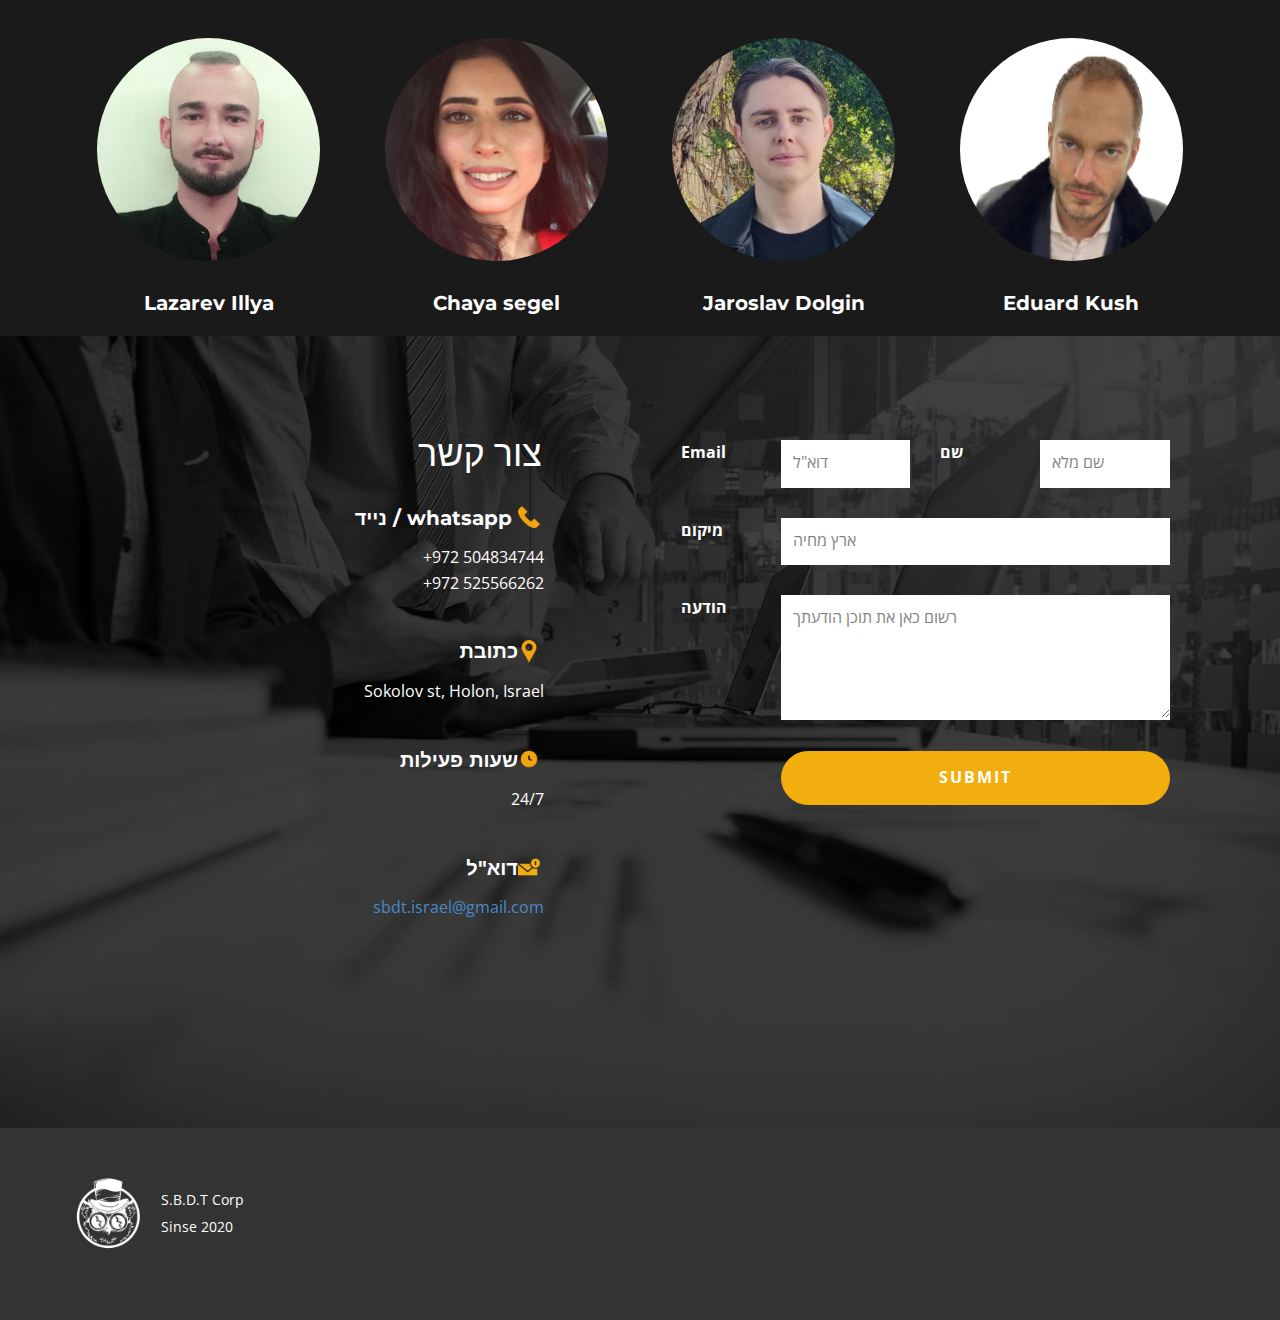
==== commit 90accc45: "Update index.html" ====
--- a/index.html
+++ b/index.html
@@ -578,15 +578,7 @@
         <p class="u-align-left u-small-text u-text u-text-variant u-text-2">Sinse 2020</p>
       </div></footer>
     <section class="u-backlink u-clearfix u-grey-80">
-      <a class="u-link" href="https://nicepage.com/templates" target="_blank">
-        <span>Free Template</span>
-      </a>
-      <p class="u-text">
-        <span>created with</span>
-      </p>
-      <a class="u-link" href="" target="_blank">
-        <span>Website Builder Software</span>
-      </a>. 
+       
     </section><span style="height: 64px; width: 64px; margin-left: 0px; margin-right: auto; margin-top: 0px; background-image: none; right: 20px; bottom: 20px; padding: 19px;" class="u-back-to-top u-icon u-icon-circle u-opacity u-opacity-85 u-palette-1-base u-spacing-15" data-href="#">
         <svg class="u-svg-link" preserveAspectRatio="xMidYMin slice" viewBox="0 0 551.13 551.13"><use xmlns:xlink="http://www.w3.org/1999/xlink" xlink:href="#svg-1d98"></use></svg>
         <svg class="u-svg-content" enable-background="new 0 0 551.13 551.13" viewBox="0 0 551.13 551.13" xmlns="http://www.w3.org/2000/svg" id="svg-1d98"><path d="m275.565 189.451 223.897 223.897h51.668l-275.565-275.565-275.565 275.565h51.668z"></path></svg>
